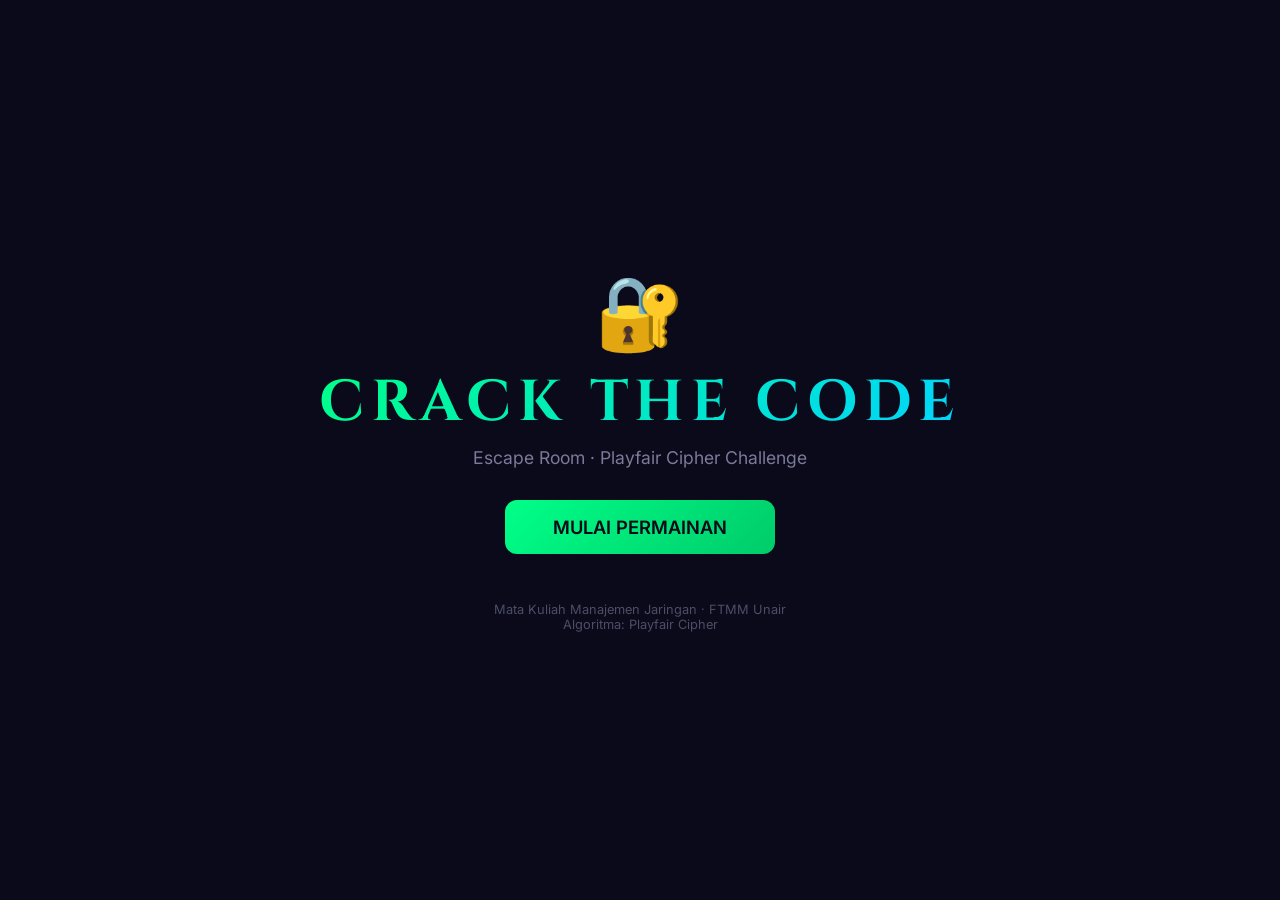
==== index.html @ 27d13c9b "Change course name from Cryptography to Network Management" ====
<!DOCTYPE html>
<html lang="id">
<head>
  <meta charset="UTF-8">
  <meta name="viewport" content="width=device-width, initial-scale=1.0">
  <title>🔐 Crack the Code: Escape Room</title>
  <link href="https://fonts.googleapis.com/css2?family=Cinzel:wght@700;900&family=Share+Tech+Mono&family=Inter:wght@300;400;600;700&display=swap" rel="stylesheet">
  <style>
    * { margin: 0; padding: 0; box-sizing: border-box; }

    :root {
      --bg: #0a0a1a;
      --bg2: #111128;
      --card: rgba(18,18,45,0.85);
      --text: #e8e8f0;
      --muted: #7a7a9a;
      --accent: #00ff88;
      --accent-g: rgba(0,255,136,0.25);
      --cyan: #00d4ff;
      --cyan-g: rgba(0,212,255,0.25);
      --orange: #ff6b35;
      --orange-g: rgba(255,107,53,0.25);
      --red: #ff4466;
      --gold: #ffd700;
    }

    html { scroll-behavior: smooth; }

    body {
      font-family: 'Inter', system-ui, sans-serif;
      background: var(--bg);
      color: var(--text);
      min-height: 100vh;
      overflow-x: hidden;
    }

    /* ── particles ── */
    #particles {
      position: fixed; inset: 0;
      pointer-events: none; z-index: 0; overflow: hidden;
    }
    .dot {
      position: absolute;
      width: 2px; height: 2px;
      border-radius: 50%;
      opacity: 0;
      animation: rise linear infinite;
    }
    @keyframes rise {
      0%   { transform: translateY(0) scale(1); opacity: 0; }
      10%  { opacity: .6; }
      90%  { opacity: .2; }
      100% { transform: translateY(-110vh) scale(.4); opacity: 0; }
    }

    /* ── screens ── */
    .screen {
      display: none;
      flex-direction: column;
      align-items: center;
      justify-content: center;
      min-height: 100vh;
      padding: 1.5rem;
      position: relative;
      z-index: 1;
      animation: fadeUp .55s ease-out;
    }
    .screen.active { display: flex; }
    @keyframes fadeUp {
      from { opacity: 0; transform: translateY(24px); }
      to   { opacity: 1; transform: translateY(0); }
    }

    /* ── card ── */
    .card {
      background: var(--card);
      border: 1px solid rgba(255,255,255,.08);
      border-radius: 20px;
      padding: 2.5rem;
      max-width: 640px;
      width: 100%;
      backdrop-filter: blur(12px);
      box-shadow: 0 8px 40px rgba(0,0,0,.5);
    }

    /* ── typography ── */
    h1 {
      font-family: 'Cinzel', serif;
      font-size: clamp(2rem,6vw,3.6rem);
      letter-spacing: .12em;
      background: linear-gradient(135deg, var(--accent), var(--cyan));
      -webkit-background-clip: text;
      -webkit-text-fill-color: transparent;
      text-shadow: none;
      margin-bottom: .4rem;
    }
    h2 {
      font-size: 1.5rem;
      margin-bottom: 1rem;
      color: var(--cyan);
    }
    .subtitle {
      font-size: 1.1rem;
      color: var(--muted);
      margin-bottom: 2rem;
    }

    /* ── buttons ── */
    .btn {
      display: inline-flex;
      align-items: center;
      gap: .5rem;
      padding: .85rem 2rem;
      border: none;
      border-radius: 12px;
      font-family: inherit;
      font-size: 1rem;
      font-weight: 600;
      cursor: pointer;
      transition: all .25s;
    }
    .btn-primary {
      background: linear-gradient(135deg, var(--accent), #00cc6a);
      color: #0a0a1a;
    }
    .btn-primary:hover {
      transform: translateY(-2px);
      box-shadow: 0 6px 24px var(--accent-g);
    }
    .btn-secondary {
      background: rgba(255,255,255,.08);
      color: var(--text);
      border: 1px solid rgba(255,255,255,.15);
    }
    .btn-secondary:hover {
      background: rgba(255,255,255,.14);
      transform: translateY(-2px);
    }
    .btn-orange {
      background: linear-gradient(135deg, var(--orange), #e05520);
      color: #fff;
    }
    .btn-orange:hover {
      transform: translateY(-2px);
      box-shadow: 0 6px 24px var(--orange-g);
    }
    .btn-row { display: flex; gap: .75rem; flex-wrap: wrap; margin-top: 1rem; }

    /* ── matrix grid ── */
    .matrix {
      display: grid;
      grid-template-columns: repeat(5,1fr);
      gap: 5px;
      max-width: 320px;
      margin: 1.2rem auto;
    }
    .mcell {
      display: flex;
      align-items: center;
      justify-content: center;
      aspect-ratio: 1;
      background: rgba(0,255,136,.07);
      border: 1px solid rgba(0,255,136,.25);
      border-radius: 10px;
      font-family: 'Share Tech Mono', monospace;
      font-size: 1.25rem;
      font-weight: 700;
      color: var(--accent);
      transition: all .25s;
      user-select: none;
    }
    .mcell:hover {
      background: rgba(0,255,136,.18);
      transform: scale(1.12);
      box-shadow: 0 0 16px var(--accent-g);
    }
    .mcell.highlight {
      background: rgba(0,212,255,.25);
      border-color: var(--cyan);
      color: var(--cyan);
      transform: scale(1.1);
    }

    /* ── cipher display ── */
    .cipher-box {
      font-family: 'Share Tech Mono', monospace;
      font-size: clamp(1.4rem,4vw,2.2rem);
      letter-spacing: .4em;
      color: var(--orange);
      text-shadow: 0 0 20px var(--orange-g);
      padding: 1.4rem;
      background: rgba(255,107,53,.08);
      border: 1px solid rgba(255,107,53,.3);
      border-radius: 14px;
      text-align: center;
      margin: 1.2rem 0;
      word-break: break-all;
    }

    /* ── input ── */
    .input-group { margin-top: 1.5rem; }
    .input-group label {
      display: block;
      font-size: .9rem;
      color: var(--muted);
      margin-bottom: .5rem;
    }
    .input-group input, .input-group textarea, .input-group select {
      width: 100%;
      padding: .85rem 1rem;
      background: rgba(255,255,255,.06);
      border: 1px solid rgba(255,255,255,.15);
      border-radius: 12px;
      color: var(--text);
      font-family: 'Share Tech Mono', monospace;
      font-size: 1.1rem;
      letter-spacing: .15em;
      outline: none;
      transition: all .25s;
    }
    .input-group input:focus, .input-group textarea:focus {
      border-color: var(--cyan);
      box-shadow: 0 0 16px var(--cyan-g);
    }
    .input-group textarea { resize: vertical; min-height: 80px; }
    .input-group select { cursor: pointer; letter-spacing: 0; }

    /* ── feedback ── */
    .feedback {
      margin-top: 1rem;
      padding: .8rem 1rem;
      border-radius: 10px;
      font-weight: 600;
      display: none;
    }
    .feedback.show { display: block; animation: fadeUp .3s ease-out; }
    .feedback.error {
      background: rgba(255,68,102,.12);
      border: 1px solid rgba(255,68,102,.3);
      color: var(--red);
    }
    .feedback.success {
      background: rgba(0,255,136,.12);
      border: 1px solid rgba(0,255,136,.3);
      color: var(--accent);
    }

    /* ── hint ── */
    .hint-box {
      margin-top: .8rem;
      padding: .75rem 1rem;
      background: rgba(0,212,255,.08);
      border: 1px solid rgba(0,212,255,.2);
      border-radius: 10px;
      color: var(--cyan);
      font-size: .95rem;
      display: none;
    }
    .hint-box.show { display: block; animation: fadeUp .3s ease-out; }

    /* ── progress ── */
    .progress-bar {
      display: flex;
      align-items: center;
      gap: .5rem;
      margin-bottom: 1.5rem;
    }
    .prog-dot {
      width: 14px; height: 14px;
      border-radius: 50%;
      border: 2px solid var(--muted);
      background: transparent;
      transition: all .3s;
    }
    .prog-dot.done { background: var(--accent); border-color: var(--accent); }
    .prog-dot.active { border-color: var(--cyan); box-shadow: 0 0 10px var(--cyan-g); }
    .prog-line {
      width: 40px; height: 2px;
      background: rgba(255,255,255,.15);
    }

    /* ── timer ── */
    .timer-bar {
      position: fixed;
      top: 1rem; right: 1.5rem;
      z-index: 10;
      font-family: 'Share Tech Mono', monospace;
      font-size: 1.2rem;
      color: var(--cyan);
      background: var(--card);
      border: 1px solid rgba(0,212,255,.25);
      padding: .5rem 1rem;
      border-radius: 10px;
      display: none;
    }
    .timer-bar.show { display: block; }

    /* ── matrix toggle ── */
    .matrix-toggle {
      cursor: pointer;
      color: var(--muted);
      font-size: .9rem;
      text-align: center;
      padding: .5rem;
      transition: color .2s;
    }
    .matrix-toggle:hover { color: var(--cyan); }
    .matrix-wrapper { display: none; }
    .matrix-wrapper.open { display: block; }

    /* ── victory ── */
    .victory-icon {
      font-size: 5rem;
      margin-bottom: 1rem;
      animation: bounce 1s ease-in-out infinite alternate;
    }
    @keyframes bounce {
      from { transform: translateY(0); }
      to   { transform: translateY(-12px); }
    }
    .stat-grid {
      display: grid;
      grid-template-columns: 1fr 1fr;
      gap: 1rem;
      margin: 1.5rem 0;
    }
    .stat-card {
      text-align: center;
      padding: 1rem;
      background: rgba(255,255,255,.05);
      border-radius: 12px;
    }
    .stat-val {
      font-family: 'Share Tech Mono', monospace;
      font-size: 1.8rem;
      color: var(--accent);
    }
    .stat-label { font-size: .85rem; color: var(--muted); margin-top: .25rem; }

    /* ── confetti ── */
    #confetti {
      position: fixed; inset: 0;
      pointer-events: none; z-index: 100;
      overflow: hidden;
    }
    .confetti-piece {
      position: absolute;
      width: 10px; height: 10px;
      top: -20px;
      animation: confettiFall linear forwards;
    }
    @keyframes confettiFall {
      0%   { transform: translateY(0) rotate(0deg); opacity: 1; }
      100% { transform: translateY(110vh) rotate(720deg); opacity: 0; }
    }

    /* ── tools section ── */
    .tool-tabs {
      display: flex;
      gap: .5rem;
      margin-bottom: 1.5rem;
      flex-wrap: wrap;
    }
    .tool-tab {
      padding: .6rem 1.2rem;
      border-radius: 10px;
      background: rgba(255,255,255,.06);
      border: 1px solid rgba(255,255,255,.1);
      color: var(--muted);
      cursor: pointer;
      font-size: .9rem;
      transition: all .2s;
    }
    .tool-tab.active {
      background: rgba(0,212,255,.15);
      border-color: var(--cyan);
      color: var(--cyan);
    }
    .tool-panel { display: none; }
    .tool-panel.active { display: block; }

    .output-box {
      font-family: 'Share Tech Mono', monospace;
      font-size: 1.3rem;
      letter-spacing: .3em;
      padding: 1.2rem;
      background: rgba(0,255,136,.06);
      border: 1px solid rgba(0,255,136,.25);
      border-radius: 12px;
      color: var(--accent);
      text-align: center;
      word-break: break-all;
      min-height: 50px;
      margin-top: .5rem;
    }

    /* ── how-it-works ── */
    .step-block {
      padding: 1rem;
      margin: .8rem 0;
      background: rgba(255,255,255,.04);
      border-left: 3px solid var(--cyan);
      border-radius: 0 10px 10px 0;
    }
    .step-block h4 { color: var(--cyan); margin-bottom: .5rem; }
    .step-block code {
      background: rgba(255,255,255,.1);
      padding: .15em .4em;
      border-radius: 4px;
      font-family: 'Share Tech Mono', monospace;
      font-size: .95em;
    }
    .rule-grid {
      display: grid;
      grid-template-columns: 1fr;
      gap: .8rem;
      margin: 1rem 0;
    }
    .rule-card {
      padding: 1rem;
      background: rgba(255,255,255,.04);
      border-radius: 12px;
      border: 1px solid rgba(255,255,255,.08);
    }
    .rule-card h5 { color: var(--orange); margin-bottom: .4rem; }

    /* ── header nav ── */
    .top-nav {
      position: fixed;
      top: 1rem; left: 1.5rem;
      z-index: 10;
      display: none;
    }
    .top-nav.show { display: flex; gap: .5rem; }
    .nav-pill {
      padding: .4rem .8rem;
      border-radius: 8px;
      background: var(--card);
      border: 1px solid rgba(255,255,255,.1);
      color: var(--muted);
      cursor: pointer;
      font-size: .85rem;
      transition: all .2s;
    }
    .nav-pill:hover { color: var(--text); border-color: rgba(255,255,255,.25); }

    /* ── footer ── */
    .footer {
      text-align: center;
      color: var(--muted);
      font-size: .8rem;
      margin-top: 2rem;
      opacity: .6;
    }

    /* ── shake animation ── */
    @keyframes shake {
      0%,100% { transform: translateX(0); }
      20%,60% { transform: translateX(-8px); }
      40%,80% { transform: translateX(8px); }
    }
    .shake { animation: shake .4s ease-in-out; }

    /* ── responsive ── */
    @media (max-width: 600px) {
      .card { padding: 1.5rem 1.2rem; }
      .cipher-box { font-size: 1.2rem; letter-spacing: .25em; padding: 1rem; }
      .mcell { font-size: 1rem; }
      .stat-grid { grid-template-columns: 1fr; }
      .timer-bar { font-size: 1rem; }
    }
  </style>
</head>
<body>

<!-- Particles -->
<div id="particles"></div>

<!-- Timer -->
<div class="timer-bar" id="timer">⏱ 00:00</div>

<!-- Top Nav -->
<div class="top-nav" id="topnav">
  <div class="nav-pill" onclick="showScreen('tools')">🔧 Alat</div>
  <div class="nav-pill" onclick="showScreen('howto')">📖 Cara Kerja</div>
</div>

<!-- Confetti container -->
<div id="confetti"></div>

<!-- ═══════════ SCREEN: TITLE ═══════════ -->
<div id="screen-title" class="screen active">
  <div style="text-align:center;">
    <div style="font-size:4.5rem;margin-bottom:.5rem;">🔐</div>
    <h1>CRACK THE CODE</h1>
    <p class="subtitle">Escape Room &middot; Playfair Cipher Challenge</p>
    <button class="btn btn-primary" onclick="showScreen('intro')" style="font-size:1.15rem;padding:1rem 3rem;">
      MULAI PERMAINAN
    </button>
    <div class="footer" style="margin-top:3rem;">
      Mata Kuliah Manajemen Jaringan &middot; FTMM Unair<br>
      Algoritma: Playfair Cipher
    </div>
  </div>
</div>

<!-- ═══════════ SCREEN: INTRO ═══════════ -->
<div id="screen-intro" class="screen">
  <div class="card">
    <h2>📖 Cerita</h2>
    <p style="line-height:1.8;margin-bottom:.5rem;">
      Kamu adalah seorang mahasiswa yang menemukan <strong>ruangan rahasia</strong> di perpustakaan kampus.
      Saat masuk, pintu di belakangmu <strong>terkunci otomatis</strong>.
    </p>
    <p style="line-height:1.8;margin-bottom:.5rem;">
      Di dinding terdapat sebuah catatan:
    </p>
    <blockquote style="border-left:3px solid var(--orange);padding:.8rem 1rem;margin:1rem 0;background:rgba(255,107,53,.08);border-radius:0 10px 10px 0;font-style:italic;color:var(--orange);">
      "Untuk keluar, pecahkan 3 kode rahasia menggunakan <strong>Playfair Cipher</strong>. Kunci ada di depan matamu."
    </blockquote>
    <p style="line-height:1.8;">
      Kamu melihat sebuah <strong>tabel 5×5</strong> tergantung di dinding — matriks Playfair dari kata kunci
      <strong style="color:var(--accent);">MISTERI</strong>.
    </p>
    <div style="text-align:center;margin-top:1.5rem;">
      <button class="btn btn-primary" onclick="showScreen('matrix-reveal')">LIHAT MATRIKS →</button>
    </div>
  </div>
</div>

<!-- ═══════════ SCREEN: MATRIX REVEAL ═══════════ -->
<div id="screen-matrix-reveal" class="screen">
  <div class="card" style="text-align:center;">
    <h2>🔑 Kunci Ditemukan!</h2>
    <p>Kata Kunci: <strong style="color:var(--accent);font-size:1.3rem;letter-spacing:.2em;">MISTERI</strong></p>
    <p style="color:var(--muted);font-size:.9rem;margin-bottom:.5rem;">Matriks Playfair 5×5 (I/J digabung)</p>
    <div class="matrix" id="reveal-matrix"></div>
    <p style="color:var(--muted);font-size:.9rem;margin-top:1rem;">
      Gunakan matriks ini untuk mendekripsi pesan di setiap ruangan.<br>
      Ingat 3 aturan: <strong>baris sama</strong>, <strong>kolom sama</strong>, dan <strong>persegi panjang</strong>.
    </p>
    <div style="margin-top:1.5rem;">
      <button class="btn btn-primary" onclick="startGame()">MASUK RUANGAN PERTAMA →</button>
    </div>
  </div>
</div>

<!-- ═══════════ SCREEN: ROOM ═══════════ -->
<div id="screen-room" class="screen">
  <div class="card">
    <!-- Progress -->
    <div class="progress-bar" id="progress"></div>

    <h2 id="room-title"></h2>
    <p id="room-desc" style="line-height:1.7;margin-bottom:.5rem;"></p>

    <p style="color:var(--muted);font-size:.9rem;">Pesan terenkripsi:</p>
    <div class="cipher-box" id="cipher-text"></div>

    <!-- Matrix toggle -->
    <div class="matrix-toggle" onclick="toggleRoomMatrix()">
      📋 <span id="matrix-toggle-text">Tampilkan Matriks</span>
    </div>
    <div class="matrix-wrapper" id="matrix-wrapper">
      <div class="matrix" id="room-matrix"></div>
    </div>

    <!-- Input -->
    <div class="input-group">
      <label for="answer">Jawaban (hasil dekripsi, tanpa spasi):</label>
      <input type="text" id="answer" placeholder="Ketik jawaban..." autocomplete="off">
    </div>

    <div class="btn-row">
      <button class="btn btn-primary" onclick="submitAnswer()">SUBMIT</button>
      <button class="btn btn-secondary" onclick="showHint()">💡 Petunjuk</button>
    </div>

    <div class="feedback" id="feedback"></div>
    <div class="hint-box" id="hint-box"></div>
  </div>
</div>

<!-- ═══════════ SCREEN: TRANSITION ═══════════ -->
<div id="screen-transition" class="screen">
  <div class="card" style="text-align:center;">
    <div style="font-size:3.5rem;margin-bottom:.5rem;">✅</div>
    <h2 id="trans-title" style="color:var(--accent);">BENAR!</h2>
    <p id="trans-text" style="line-height:1.8;margin:1rem 0;"></p>
    <button class="btn btn-primary" onclick="nextRoom()">LANJUTKAN →</button>
  </div>
</div>

<!-- ═══════════ SCREEN: VICTORY ═══════════ -->
<div id="screen-victory" class="screen">
  <div class="card" style="text-align:center;">
    <div class="victory-icon">🎉</div>
    <h1 style="font-size:clamp(1.6rem,5vw,2.8rem);">KAMU BERHASIL KELUAR!</h1>
    <p style="color:var(--muted);margin:.5rem 0 1rem;">Selamat! Kamu telah memecahkan semua kode Playfair Cipher.</p>

    <div class="stat-grid">
      <div class="stat-card">
        <div class="stat-val" id="stat-time">00:00</div>
        <div class="stat-label">Waktu</div>
      </div>
      <div class="stat-card">
        <div class="stat-val" id="stat-hints">0</div>
        <div class="stat-label">Petunjuk Digunakan</div>
      </div>
    </div>

    <div class="btn-row" style="justify-content:center;">
      <button class="btn btn-primary" onclick="resetGame()">🔄 Main Lagi</button>
      <button class="btn btn-orange" onclick="showScreen('tools')">🔧 Alat Enkripsi</button>
      <button class="btn btn-secondary" onclick="showScreen('howto')">📖 Cara Kerja</button>
    </div>
  </div>
</div>

<!-- ═══════════ SCREEN: TOOLS ═══════════ -->
<div id="screen-tools" class="screen">
  <div class="card" style="max-width:720px;">
    <div style="display:flex;justify-content:space-between;align-items:center;flex-wrap:wrap;gap:.5rem;">
      <h2 style="margin-bottom:0;">🔧 Alat Playfair Cipher</h2>
      <button class="btn btn-secondary" onclick="goBack()" style="padding:.5rem 1rem;font-size:.85rem;">← Kembali</button>
    </div>
    <p style="color:var(--muted);margin-bottom:1.2rem;">Gunakan untuk game tebak pesan di kelas!</p>

    <!-- Key input -->
    <div class="input-group">
      <label for="tool-key">Kata Kunci:</label>
      <input type="text" id="tool-key" value="MISTERI" placeholder="Masukkan kata kunci...">
    </div>
    <div class="matrix" id="tool-matrix" style="margin-bottom:1.5rem;"></div>

    <!-- Mode tabs -->
    <div class="tool-tabs">
      <div class="tool-tab active" data-mode="encrypt" onclick="switchToolMode('encrypt')">🔒 Enkripsi</div>
      <div class="tool-tab" data-mode="decrypt" onclick="switchToolMode('decrypt')">🔓 Dekripsi</div>
    </div>

    <!-- Encrypt panel -->
    <div class="tool-panel active" id="panel-encrypt">
      <div class="input-group">
        <label for="tool-plain">Teks Asli (Plaintext):</label>
        <textarea id="tool-plain" placeholder="Ketik pesan rahasia..." rows="3"></textarea>
      </div>
      <div class="btn-row">
        <button class="btn btn-primary" onclick="toolEncrypt()">Enkripsi →</button>
        <button class="btn btn-secondary" onclick="toolCopy('encrypt')">📋 Salin Hasil</button>
      </div>
      <div class="input-group" style="margin-top:1rem;">
        <label>Hasil Enkripsi:</label>
        <div class="output-box" id="encrypt-result">—</div>
      </div>
      <div class="input-group">
        <label style="font-size:.8rem;color:var(--muted);">Teks setelah diproses (digraph):</label>
        <div style="font-family:'Share Tech Mono',monospace;color:var(--muted);font-size:.9rem;" id="encrypt-prepared">—</div>
      </div>
    </div>

    <!-- Decrypt panel -->
    <div class="tool-panel" id="panel-decrypt">
      <div class="input-group">
        <label for="tool-cipher">Teks Terenkripsi (Ciphertext):</label>
        <textarea id="tool-cipher" placeholder="Ketik ciphertext..." rows="3"></textarea>
      </div>
      <div class="btn-row">
        <button class="btn btn-primary" onclick="toolDecrypt()">Dekripsi →</button>
        <button class="btn btn-secondary" onclick="toolCopy('decrypt')">📋 Salin Hasil</button>
      </div>
      <div class="input-group" style="margin-top:1rem;">
        <label>Hasil Dekripsi:</label>
        <div class="output-box" id="decrypt-result">—</div>
      </div>
    </div>
  </div>
</div>

<!-- ═══════════ SCREEN: HOW IT WORKS ═══════════ -->
<div id="screen-howto" class="screen">
  <div class="card" style="max-width:720px;">
    <div style="display:flex;justify-content:space-between;align-items:center;flex-wrap:wrap;gap:.5rem;">
      <h2 style="margin-bottom:0;">📖 Cara Kerja Playfair Cipher</h2>
      <button class="btn btn-secondary" onclick="goBack()" style="padding:.5rem 1rem;font-size:.85rem;">← Kembali</button>
    </div>

    <div class="step-block">
      <h4>Langkah 1: Buat Matriks 5×5</h4>
      <p>Tulis huruf-huruf dari <strong>kata kunci</strong> (tanpa duplikat), lalu tambahkan sisa alfabet.
      Huruf <code>I</code> dan <code>J</code> digabung jadi satu sel.</p>
      <p style="margin-top:.5rem;">Contoh dengan kunci <code>MISTERI</code>:</p>
      <p style="font-family:'Share Tech Mono',monospace;color:var(--accent);margin-top:.4rem;line-height:1.8;">
        M I S T E<br>R A B C D<br>F G H K L<br>N O P Q U<br>V W X Y Z
      </p>
    </div>

    <div class="step-block">
      <h4>Langkah 2: Siapkan Plaintext</h4>
      <p>1. Hapus spasi dan karakter non-huruf<br>
         2. Ganti <code>J</code> → <code>I</code><br>
         3. Bagi jadi pasangan 2 huruf (digraph)<br>
         4. Jika sepasang hurufnya sama, sisipkan <code>X</code><br>
         5. Jika panjang ganjil, tambahkan <code>X</code> di akhir</p>
      <p style="margin-top:.5rem;">Contoh: <code>LAMPU</code> → <code>LA MP UX</code></p>
    </div>

    <div class="step-block">
      <h4>Langkah 3: Terapkan 3 Aturan Enkripsi</h4>
      <div class="rule-grid">
        <div class="rule-card">
          <h5>Aturan 1: Baris Sama →</h5>
          <p>Ganti tiap huruf dengan huruf <strong>di sebelah kanannya</strong> (bungkus ke awal jika di ujung).</p>
          <p style="font-family:'Share Tech Mono',monospace;color:var(--accent);margin-top:.3rem;">ME → IM</p>
        </div>
        <div class="rule-card">
          <h5>Aturan 2: Kolom Sama ↓</h5>
          <p>Ganti tiap huruf dengan huruf <strong>di bawahnya</strong> (bungkus ke atas jika di ujung).</p>
          <p style="font-family:'Share Tech Mono',monospace;color:var(--accent);margin-top:.3rem;">SH → BP</p>
        </div>
        <div class="rule-card">
          <h5>Aturan 3: Persegi Panjang ◻</h5>
          <p>Ganti tiap huruf dengan huruf <strong>di baris yang sama tapi kolom pasangannya</strong>.</p>
          <p style="font-family:'Share Tech Mono',monospace;color:var(--accent);margin-top:.3rem;">LA → GD</p>
        </div>
      </div>
    </div>

    <div class="step-block">
      <h4>Langkah 4: Dekripsi (Kebalikan)</h4>
      <p>• Baris sama → geser <strong>ke kiri</strong><br>
         • Kolom sama → geser <strong>ke atas</strong><br>
         • Persegi panjang → <strong>sama dengan enkripsi</strong> (tukar kolom)</p>
    </div>

    <div class="step-block">
      <h4>Contoh Lengkap</h4>
      <p>Kunci: <code>MISTERI</code> &nbsp;|&nbsp; Plaintext: <code>LAMPU</code></p>
      <p style="margin-top:.4rem;">Persiapan: <code>LAMPU</code> → <code>LA MP UX</code> (tambah X karena ganjil)</p>
      <p style="margin-top:.4rem;">
        <code>LA</code> → persegi panjang → <code>GD</code><br>
        <code>MP</code> → persegi panjang → <code>SN</code><br>
        <code>UX</code> → persegi panjang → <code>PZ</code>
      </p>
      <p style="margin-top:.4rem;">Ciphertext: <strong style="color:var(--orange);">GDSNPZ</strong></p>
    </div>
  </div>
</div>


<script>
// ═══════════════════════════════════════════
//  PLAYFAIR CIPHER ENGINE
// ═══════════════════════════════════════════
class PlayfairCipher {
  constructor(key) {
    this.key = key.toUpperCase().replace(/[^A-Z]/g,'').replace(/J/g,'I');
    this.matrix = [];
    this.pos = {};
    this._build();
  }

  _build() {
    const seen = new Set();
    const letters = [];
    for (const c of this.key) {
      if (!seen.has(c)) { seen.add(c); letters.push(c); }
    }
    for (let i = 0; i < 26; i++) {
      const c = String.fromCharCode(65+i);
      if (c === 'J' || seen.has(c)) continue;
      letters.push(c);
    }
    this.matrix = [];
    this.pos = {};
    for (let r = 0; r < 5; r++) {
      this.matrix[r] = [];
      for (let c = 0; c < 5; c++) {
        const ch = letters[r*5+c];
        this.matrix[r][c] = ch;
        this.pos[ch] = {r, c};
      }
    }
  }

  prepare(text) {
    text = text.toUpperCase().replace(/[^A-Z]/g,'').replace(/J/g,'I');
    let out = '';
    let i = 0;
    while (i < text.length) {
      out += text[i];
      if (i+1 < text.length) {
        if (text[i] === text[i+1]) { out += 'X'; }
        else { out += text[i+1]; i++; }
      }
      i++;
    }
    if (out.length % 2 !== 0) out += 'X';
    return out;
  }

  encrypt(plaintext) {
    const p = this.prepare(plaintext);
    let res = '';
    for (let i = 0; i < p.length; i += 2) {
      const a = this.pos[p[i]], b = this.pos[p[i+1]];
      if (a.r === b.r) {
        res += this.matrix[a.r][(a.c+1)%5];
        res += this.matrix[b.r][(b.c+1)%5];
      } else if (a.c === b.c) {
        res += this.matrix[(a.r+1)%5][a.c];
        res += this.matrix[(b.r+1)%5][b.c];
      } else {
        res += this.matrix[a.r][b.c];
        res += this.matrix[b.r][a.c];
      }
    }
    return res;
  }

  decrypt(ciphertext) {
    const ct = ciphertext.toUpperCase().replace(/[^A-Z]/g,'').replace(/J/g,'I');
    let res = '';
    for (let i = 0; i < ct.length; i += 2) {
      const a = this.pos[ct[i]], b = this.pos[ct[i+1]];
      if (a.r === b.r) {
        res += this.matrix[a.r][(a.c+4)%5];
        res += this.matrix[b.r][(b.c+4)%5];
      } else if (a.c === b.c) {
        res += this.matrix[(a.r+4)%5][a.c];
        res += this.matrix[(b.r+4)%5][b.c];
      } else {
        res += this.matrix[a.r][b.c];
        res += this.matrix[b.r][a.c];
      }
    }
    return res;
  }

  getMatrix() { return this.matrix; }
}

// ═══════════════════════════════════════════
//  GAME STATE
// ═══════════════════════════════════════════
const KEY = 'MISTERI';
const cipher = new PlayfairCipher(KEY);

const ROOMS = [
  {
    title: '🔦 Ruang Gelap',
    desc: 'Kamu terbangun di ruangan yang gelap gulita. Hanya ada secercah cahaya dari celah pintu. Di atas meja ada secarik kertas lusuh dengan deretan huruf aneh...',
    cipher: 'GDSNPZ',
    answer: 'LAMPU',
    hints: [
      '💡 Kamu membutuhkan cahaya untuk melihat seisi ruangan...',
      '💡 Benda yang menghasilkan cahaya di dalam ruangan...',
      '💡 Jawabannya 5 huruf: alat penerangan di langit-langit'
    ],
    transTitle: '💡 Lampu Menyala!',
    transDesc: 'Kamu menemukan saklar lampu! Ruangan menjadi terang dan ternyata kamu berada di sebuah ruang kerja tua penuh rak buku. Di meja kerja ada catatan berikutnya...'
  },
  {
    title: '📚 Ruang Kerja',
    desc: 'Lampu menyala memperlihatkan ruangan penuh rak buku berdebu. Di meja kerja, di antara tumpukan kertas, ada catatan lain dengan kode misterius...',
    cipher: 'DPLQIMABPS',
    answer: 'BUKUMERAH',
    hints: [
      '💡 Lihat rak buku di sekeliling ruangan ini...',
      '💡 Ada satu buku yang berbeda — warnanya mencolok di antara yang lain...',
      '💡 Dua kata tanpa spasi: nama benda + warnanya (9 huruf)'
    ],
    transTitle: '📕 Buku Ditemukan!',
    transDesc: 'Kamu menarik buku merah dari rak dan di dalamnya ada sebuah peta tua. Peta itu menunjukkan lokasi sebuah benda tersembunyi di ruangan ini...'
  },
  {
    title: '🗝️ Ruang Tersembunyi',
    desc: 'Peta di buku merah menunjukkan ada sesuatu tersembunyi di balik dinding. Kamu menemukan pesan lain yang harus dipecahkan untuk menemukan benda itu...',
    cipher: 'GQICHY',
    answer: 'KOTAK',
    hints: [
      '💡 Di dalam buku merah ada gambar sebuah benda...',
      '💡 Benda berbentuk persegi yang bisa menyimpan sesuatu...',
      '💡 5 huruf, tempat menyimpan barang berharga'
    ],
    transTitle: '📦 Kotak Ditemukan!',
    transDesc: 'Di balik bata yang longgar, kamu menemukan sebuah kotak kayu tua! Di dalamnya ada catatan tentang benda kaca misterius di ruangan sebelah...'
  },
  {
    title: '🪞 Ruang Cermin',
    desc: 'Di dalam kotak ada petunjuk tentang sebuah benda kaca di ruangan yang bisa mengungkap rahasia. Pecahkan kode ini untuk menemukan benda itu...',
    cipher: 'DTFRMO',
    answer: 'CERMIN',
    hints: [
      '💡 Di dalam kotak ada benda yang bisa memantulkan bayangan...',
      '💡 Benda kaca yang bisa menunjukkan wajahmu...',
      '💡 6 huruf, biasanya ada di kamar mandi atau lemari rias'
    ],
    transTitle: '🪞 Cermin Ditemukan!',
    transDesc: 'Kamu menemukan cermin besar di sudut ruangan! Saat diarahkan ke dinding, cermin itu memantulkan sebuah tulisan tersembunyi dengan kode baru dan sebuah kompas...'
  },
  {
    title: '🧭 Ruang Kompas',
    desc: 'Cermin memantulkan tulisan tersembunyi di dinding. Di samping tulisan itu ada gambar kompas. Pecahkan kode ini untuk mengetahui arah mana yang harus kamu tuju...',
    cipher: 'QEBABW',
    answer: 'UTARA',
    hints: [
      '💡 Cermin memantulkan sebuah tulisan di dinding... tentang arah...',
      '💡 Salah satu dari 4 mata angin...',
      '💡 5 huruf, arah yang berlawanan dengan selatan'
    ],
    transTitle: '🧭 Arah Ditemukan!',
    transDesc: 'Kamu berjalan ke dinding utara dan menemukan pintu keluar yang tersembunyi! Tapi pintunya terkunci dengan kunci digital. Satu kode lagi untuk melarikan diri!'
  },
  {
    title: '🚪 Pintu Keluar',
    desc: 'Ini dia — pintu terakhir menuju kebebasan! Kunci digital di pintu memerlukan satu kode final. Di dinding ada pesan terenkripsi terakhir. Pecahkan dan kamu akan...',
    cipher: 'DSCBBS',
    answer: 'BEBAS',
    hints: [
      '💡 Kata ini menggambarkan keadaan setelah kamu keluar dari sini...',
      '💡 Lawan kata dari "terjebak" atau "terkunci"...',
      '💡 5 huruf, artinya "free" dalam bahasa Inggris'
    ],
    transTitle: null,
    transDesc: null
  }
];

let currentRoom = 0;
let hintIdx = 0;
let hintsUsed = 0;
let startTime = null;
let timerInterval = null;
let prevScreen = 'title';

// ═══════════════════════════════════════════
//  PARTICLES
// ═══════════════════════════════════════════
function createParticles() {
  const container = document.getElementById('particles');
  const colors = ['var(--accent)','var(--cyan)','var(--orange)','#fff'];
  for (let i = 0; i < 50; i++) {
    const d = document.createElement('div');
    d.className = 'dot';
    d.style.left = Math.random()*100+'%';
    d.style.top = (80+Math.random()*20)+'%';
    d.style.background = colors[Math.floor(Math.random()*colors.length)];
    d.style.width = d.style.height = (1+Math.random()*2)+'px';
    d.style.animationDuration = (8+Math.random()*14)+'s';
    d.style.animationDelay = Math.random()*10+'s';
    container.appendChild(d);
  }
}

// ═══════════════════════════════════════════
//  SCREEN NAVIGATION
// ═══════════════════════════════════════════
function showScreen(id) {
  document.querySelectorAll('.screen').forEach(s => s.classList.remove('active'));
  const target = document.getElementById('screen-'+id);
  if (target) {
    target.classList.remove('active');
    // Force re-trigger animation
    void target.offsetWidth;
    target.classList.add('active');
  }

  // Track previous screen for back nav
  if (!['tools','howto'].includes(id)) prevScreen = id;

  // Show/hide nav pills
  const nav = document.getElementById('topnav');
  const showNav = !['title'].includes(id);
  nav.classList.toggle('show', showNav);
}

function goBack() {
  // If game is running, go back to room
  if (startTime && currentRoom < ROOMS.length) {
    showScreen('room');
  } else if (startTime) {
    showScreen('victory');
  } else {
    showScreen('title');
  }
}

// ═══════════════════════════════════════════
//  MATRIX RENDERING
// ═══════════════════════════════════════════
function renderMatrix(containerId, pf) {
  const el = document.getElementById(containerId);
  if (!el) return;
  el.innerHTML = '';
  const m = (pf || cipher).getMatrix();
  for (let r = 0; r < 5; r++) {
    for (let c = 0; c < 5; c++) {
      const cell = document.createElement('div');
      cell.className = 'mcell';
      cell.textContent = m[r][c];
      cell.dataset.row = r;
      cell.dataset.col = c;
      el.appendChild(cell);
    }
  }
}

function toggleRoomMatrix() {
  const w = document.getElementById('matrix-wrapper');
  const t = document.getElementById('matrix-toggle-text');
  w.classList.toggle('open');
  t.textContent = w.classList.contains('open') ? 'Sembunyikan Matriks' : 'Tampilkan Matriks';
}

// ═══════════════════════════════════════════
//  TIMER
// ═══════════════════════════════════════════
function startTimer() {
  startTime = Date.now();
  const el = document.getElementById('timer');
  el.classList.add('show');
  timerInterval = setInterval(() => {
    const s = Math.floor((Date.now()-startTime)/1000);
    const mm = String(Math.floor(s/60)).padStart(2,'0');
    const ss = String(s%60).padStart(2,'0');
    el.textContent = '⏱ '+mm+':'+ss;
  }, 1000);
}

function stopTimer() {
  clearInterval(timerInterval);
  const s = Math.floor((Date.now()-startTime)/1000);
  const mm = String(Math.floor(s/60)).padStart(2,'0');
  const ss = String(s%60).padStart(2,'0');
  return mm+':'+ss;
}

// ═══════════════════════════════════════════
//  PROGRESS BAR
// ═══════════════════════════════════════════
function renderProgress() {
  const el = document.getElementById('progress');
  el.innerHTML = '';
  for (let i = 0; i < ROOMS.length; i++) {
    if (i > 0) {
      const line = document.createElement('div');
      line.className = 'prog-line';
      el.appendChild(line);
    }
    const dot = document.createElement('div');
    dot.className = 'prog-dot';
    if (i < currentRoom) dot.classList.add('done');
    if (i === currentRoom) dot.classList.add('active');
    el.appendChild(dot);
  }
  const label = document.createElement('span');
  label.style.cssText = 'margin-left:.8rem;color:var(--muted);font-size:.85rem;';
  label.textContent = 'Ruangan '+(currentRoom+1)+'/'+ROOMS.length;
  el.appendChild(label);
}

// ═══════════════════════════════════════════
//  GAME LOGIC
// ═══════════════════════════════════════════
function startGame() {
  currentRoom = 0;
  hintIdx = 0;
  hintsUsed = 0;
  startTimer();
  loadRoom();
  showScreen('room');
}

function loadRoom() {
  const room = ROOMS[currentRoom];
  hintIdx = 0;
  document.getElementById('room-title').textContent = room.title;
  document.getElementById('room-desc').textContent = room.desc;
  document.getElementById('cipher-text').textContent = room.cipher;
  document.getElementById('answer').value = '';
  document.getElementById('feedback').className = 'feedback';
  document.getElementById('feedback').textContent = '';
  document.getElementById('hint-box').className = 'hint-box';
  document.getElementById('hint-box').textContent = '';
  document.getElementById('matrix-wrapper').classList.remove('open');
  document.getElementById('matrix-toggle-text').textContent = 'Tampilkan Matriks';
  renderMatrix('room-matrix');
  renderProgress();
}

function submitAnswer() {
  const input = document.getElementById('answer').value.toUpperCase().replace(/[^A-Z]/g,'').replace(/J/g,'I');
  const fb = document.getElementById('feedback');
  const room = ROOMS[currentRoom];

  if (!input) {
    fb.className = 'feedback show error';
    fb.textContent = '⚠️ Masukkan jawaban terlebih dahulu!';
    document.getElementById('answer').classList.add('shake');
    setTimeout(() => document.getElementById('answer').classList.remove('shake'), 400);
    return;
  }

  // Accept answer with or without trailing X
  const expected = room.answer.replace(/J/g,'I');
  if (input === expected || input === expected+'X') {
    fb.className = 'feedback show success';
    fb.textContent = '✅ Jawaban benar: ' + room.answer;

    if (currentRoom < ROOMS.length - 1) {
      // Show transition
      setTimeout(() => {
        document.getElementById('trans-title').textContent = room.transTitle;
        document.getElementById('trans-text').textContent = room.transDesc;
        showScreen('transition');
      }, 800);
    } else {
      // Victory!
      setTimeout(() => victory(), 800);
    }
  } else {
    fb.className = 'feedback show error';
    fb.textContent = '❌ Jawaban salah. Coba lagi! (kamu memasukkan: ' + input + ')';
    document.getElementById('answer').classList.add('shake');
    setTimeout(() => document.getElementById('answer').classList.remove('shake'), 400);
  }
}

function nextRoom() {
  currentRoom++;
  loadRoom();
  showScreen('room');
}

function showHint() {
  const room = ROOMS[currentRoom];
  const hb = document.getElementById('hint-box');
  if (hintIdx < room.hints.length) {
    hb.className = 'hint-box show';
    hb.textContent = room.hints[hintIdx];
    hintIdx++;
    hintsUsed++;
  } else {
    hb.className = 'hint-box show';
    hb.textContent = '💡 Tidak ada petunjuk lagi. Gunakan matriks dan aturan Playfair!';
  }
}

function victory() {
  const time = stopTimer();
  document.getElementById('stat-time').textContent = time;
  document.getElementById('stat-hints').textContent = hintsUsed;
  showScreen('victory');
  createConfetti();
}

function resetGame() {
  document.getElementById('timer').classList.remove('show');
  clearInterval(timerInterval);
  startTime = null;
  showScreen('title');
}

// ═══════════════════════════════════════════
//  CONFETTI
// ═══════════════════════════════════════════
function createConfetti() {
  const c = document.getElementById('confetti');
  c.innerHTML = '';
  const colors = ['#00ff88','#00d4ff','#ffd700','#ff6b35','#ff44ff','#fff'];
  for (let i = 0; i < 120; i++) {
    const p = document.createElement('div');
    p.className = 'confetti-piece';
    const size = 6+Math.random()*8;
    p.style.width = size+'px';
    p.style.height = size*(0.4+Math.random()*0.6)+'px';
    p.style.left = Math.random()*100+'%';
    p.style.background = colors[Math.floor(Math.random()*colors.length)];
    p.style.borderRadius = Math.random()>.5?'50%':'2px';
    p.style.animationDuration = (2+Math.random()*3)+'s';
    p.style.animationDelay = Math.random()*2+'s';
    c.appendChild(p);
  }
  setTimeout(() => c.innerHTML = '', 6000);
}

// ═══════════════════════════════════════════
//  TOOLS
// ═══════════════════════════════════════════
let toolCipher = new PlayfairCipher(KEY);

function updateToolMatrix() {
  const keyVal = document.getElementById('tool-key').value;
  if (!keyVal.replace(/[^a-zA-Z]/g,'')) return;
  toolCipher = new PlayfairCipher(keyVal);
  renderMatrix('tool-matrix', toolCipher);
}

function switchToolMode(mode) {
  document.querySelectorAll('.tool-tab').forEach(t => t.classList.toggle('active', t.dataset.mode===mode));
  document.getElementById('panel-encrypt').classList.toggle('active', mode==='encrypt');
  document.getElementById('panel-decrypt').classList.toggle('active', mode==='decrypt');
}

function toolEncrypt() {
  updateToolMatrix();
  const plain = document.getElementById('tool-plain').value;
  if (!plain.replace(/[^a-zA-Z]/g,'')) return;
  const prepared = toolCipher.prepare(plain);
  const result = toolCipher.encrypt(plain);
  document.getElementById('encrypt-result').textContent = result;
  // Show prepared text with spaces between digraphs
  let disp = '';
  for (let i = 0; i < prepared.length; i+=2) {
    disp += prepared.substr(i,2) + ' ';
  }
  document.getElementById('encrypt-prepared').textContent = disp.trim();
}

function toolDecrypt() {
  updateToolMatrix();
  const ct = document.getElementById('tool-cipher').value;
  if (!ct.replace(/[^a-zA-Z]/g,'')) return;
  const result = toolCipher.decrypt(ct);
  document.getElementById('decrypt-result').textContent = result;
}

function toolCopy(mode) {
  const el = document.getElementById(mode==='encrypt'?'encrypt-result':'decrypt-result');
  const text = el.textContent;
  if (text === '—') return;
  navigator.clipboard.writeText(text).then(() => {
    const orig = el.textContent;
    el.textContent = '📋 Tersalin!';
    el.style.color = 'var(--cyan)';
    setTimeout(() => { el.textContent = orig; el.style.color = ''; }, 1200);
  });
}

// ═══════════════════════════════════════════
//  KEY INPUT LISTENER (tool)
// ═══════════════════════════════════════════
document.getElementById('tool-key').addEventListener('input', updateToolMatrix);

// ═══════════════════════════════════════════
//  KEYBOARD: Enter to submit
// ═══════════════════════════════════════════
document.getElementById('answer').addEventListener('keydown', e => {
  if (e.key === 'Enter') submitAnswer();
});

// ═══════════════════════════════════════════
//  INIT
// ═══════════════════════════════════════════
createParticles();
renderMatrix('reveal-matrix');
renderMatrix('tool-matrix', toolCipher);
</script>
</body>
</html>
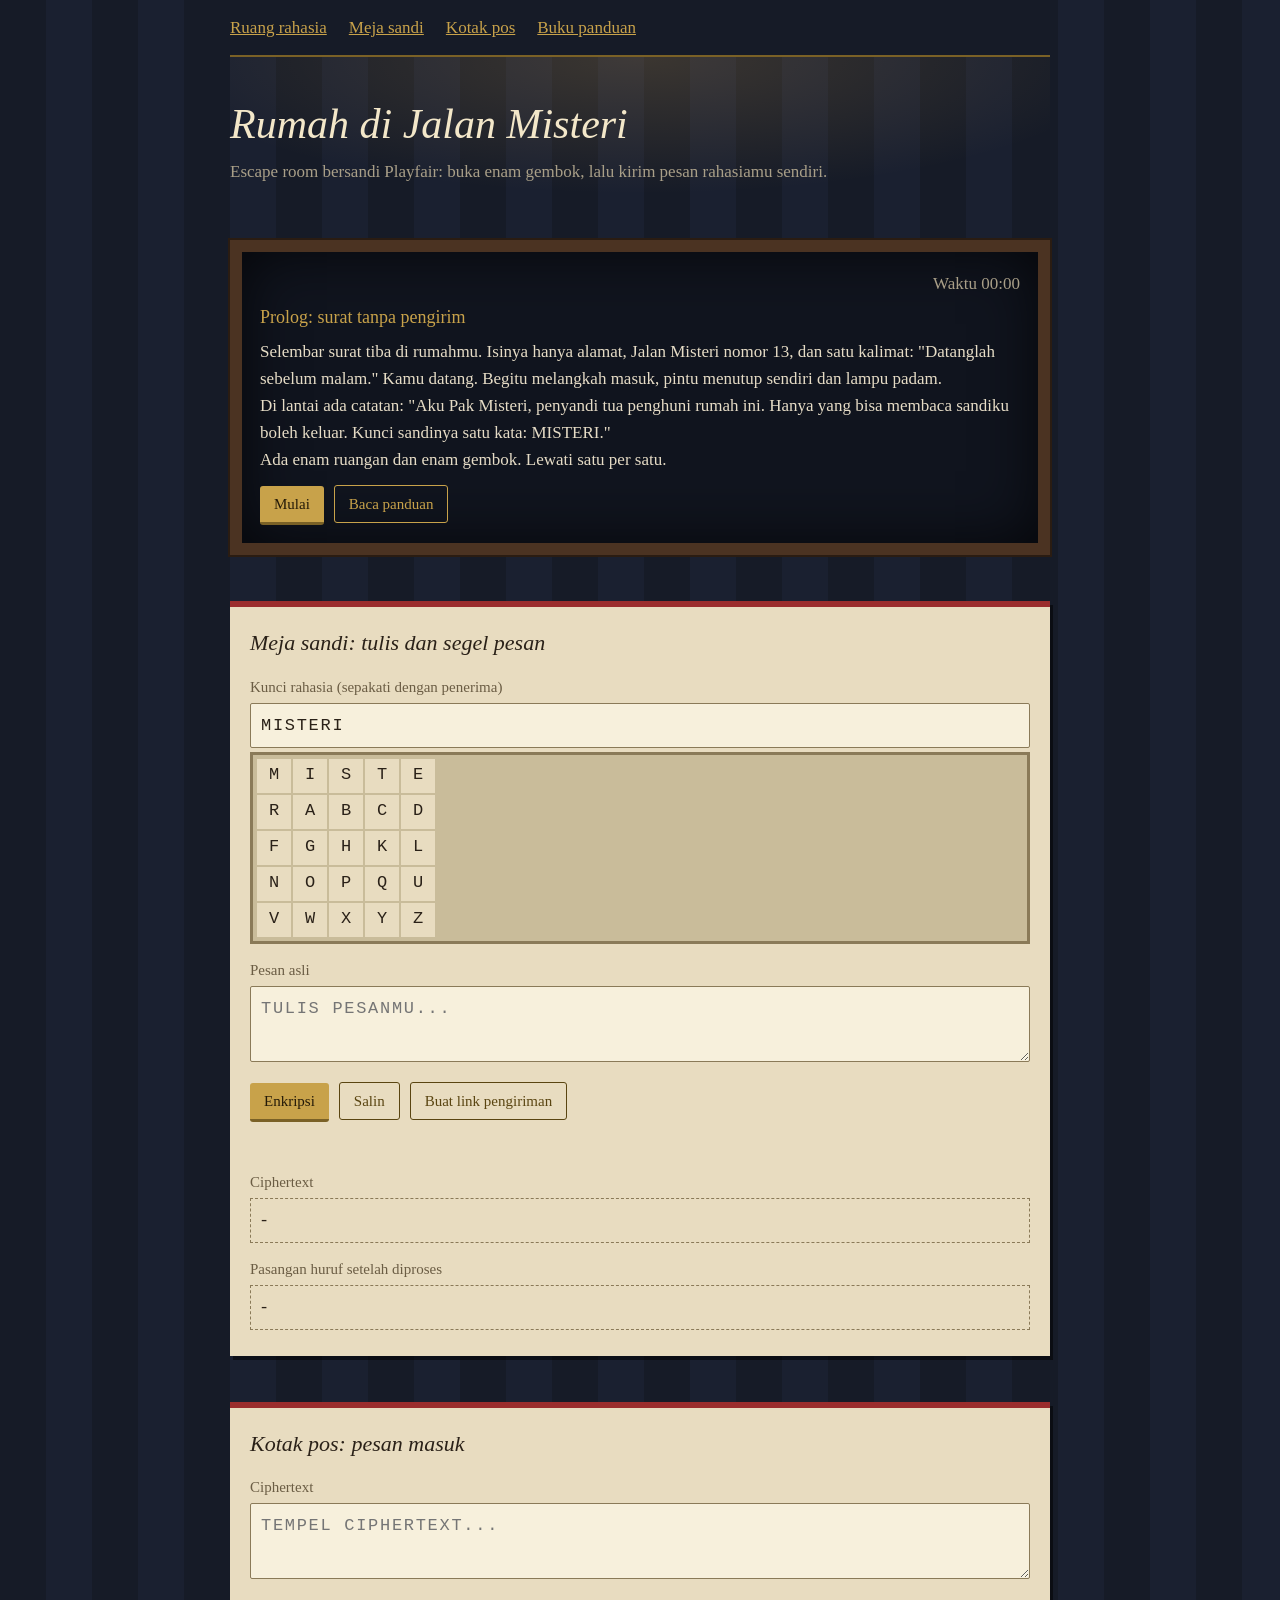
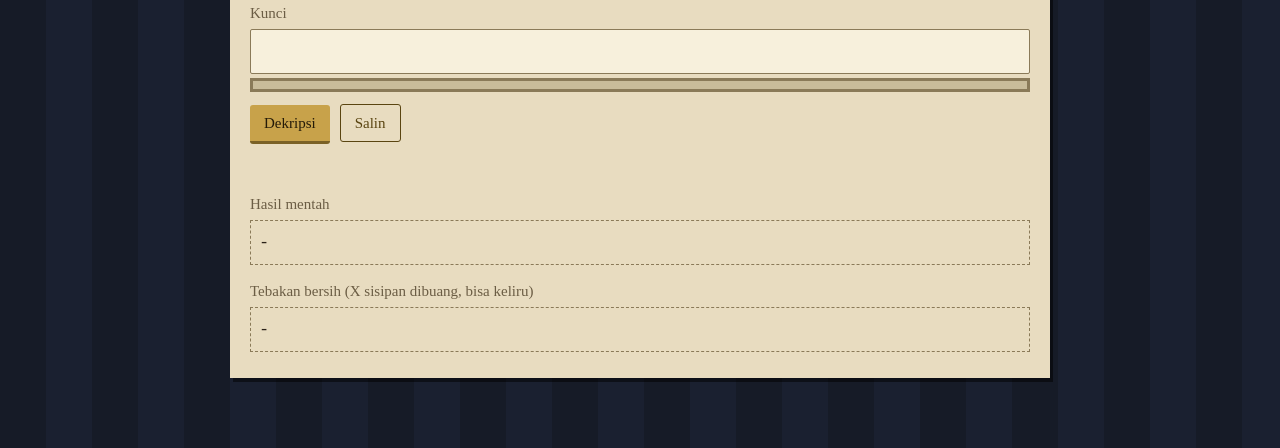
==== commit 6b6fff50: "Add files via upload" ====
--- a/index.html
+++ b/index.html
@@ -1,1261 +1,240 @@
 <!DOCTYPE html>
 <html lang="id">
 <head>
-  <meta charset="UTF-8">
-  <meta name="viewport" content="width=device-width, initial-scale=1.0">
-  <title>🔐 Crack the Code: Escape Room</title>
-  <link href="https://fonts.googleapis.com/css2?family=Cinzel:wght@700;900&family=Share+Tech+Mono&family=Inter:wght@300;400;600;700&display=swap" rel="stylesheet">
-  <style>
-    * { margin: 0; padding: 0; box-sizing: border-box; }
-
-    :root {
-      --bg: #0a0a1a;
-      --bg2: #111128;
-      --card: rgba(18,18,45,0.85);
-      --text: #e8e8f0;
-      --muted: #7a7a9a;
-      --accent: #00ff88;
-      --accent-g: rgba(0,255,136,0.25);
-      --cyan: #00d4ff;
-      --cyan-g: rgba(0,212,255,0.25);
-      --orange: #ff6b35;
-      --orange-g: rgba(255,107,53,0.25);
-      --red: #ff4466;
-      --gold: #ffd700;
-    }
-
-    html { scroll-behavior: smooth; }
-
-    body {
-      font-family: 'Inter', system-ui, sans-serif;
-      background: var(--bg);
-      color: var(--text);
-      min-height: 100vh;
-      overflow-x: hidden;
-    }
-
-    /* ── particles ── */
-    #particles {
-      position: fixed; inset: 0;
-      pointer-events: none; z-index: 0; overflow: hidden;
-    }
-    .dot {
-      position: absolute;
-      width: 2px; height: 2px;
-      border-radius: 50%;
-      opacity: 0;
-      animation: rise linear infinite;
-    }
-    @keyframes rise {
-      0%   { transform: translateY(0) scale(1); opacity: 0; }
-      10%  { opacity: .6; }
-      90%  { opacity: .2; }
-      100% { transform: translateY(-110vh) scale(.4); opacity: 0; }
-    }
-
-    /* ── screens ── */
-    .screen {
-      display: none;
-      flex-direction: column;
-      align-items: center;
-      justify-content: center;
-      min-height: 100vh;
-      padding: 1.5rem;
-      position: relative;
-      z-index: 1;
-      animation: fadeUp .55s ease-out;
-    }
-    .screen.active { display: flex; }
-    @keyframes fadeUp {
-      from { opacity: 0; transform: translateY(24px); }
-      to   { opacity: 1; transform: translateY(0); }
-    }
-
-    /* ── card ── */
-    .card {
-      background: var(--card);
-      border: 1px solid rgba(255,255,255,.08);
-      border-radius: 20px;
-      padding: 2.5rem;
-      max-width: 640px;
-      width: 100%;
-      backdrop-filter: blur(12px);
-      box-shadow: 0 8px 40px rgba(0,0,0,.5);
-    }
-
-    /* ── typography ── */
-    h1 {
-      font-family: 'Cinzel', serif;
-      font-size: clamp(2rem,6vw,3.6rem);
-      letter-spacing: .12em;
-      background: linear-gradient(135deg, var(--accent), var(--cyan));
-      -webkit-background-clip: text;
-      -webkit-text-fill-color: transparent;
-      text-shadow: none;
-      margin-bottom: .4rem;
-    }
-    h2 {
-      font-size: 1.5rem;
-      margin-bottom: 1rem;
-      color: var(--cyan);
-    }
-    .subtitle {
-      font-size: 1.1rem;
-      color: var(--muted);
-      margin-bottom: 2rem;
-    }
-
-    /* ── buttons ── */
-    .btn {
-      display: inline-flex;
-      align-items: center;
-      gap: .5rem;
-      padding: .85rem 2rem;
-      border: none;
-      border-radius: 12px;
-      font-family: inherit;
-      font-size: 1rem;
-      font-weight: 600;
-      cursor: pointer;
-      transition: all .25s;
-    }
-    .btn-primary {
-      background: linear-gradient(135deg, var(--accent), #00cc6a);
-      color: #0a0a1a;
-    }
-    .btn-primary:hover {
-      transform: translateY(-2px);
-      box-shadow: 0 6px 24px var(--accent-g);
-    }
-    .btn-secondary {
-      background: rgba(255,255,255,.08);
-      color: var(--text);
-      border: 1px solid rgba(255,255,255,.15);
-    }
-    .btn-secondary:hover {
-      background: rgba(255,255,255,.14);
-      transform: translateY(-2px);
-    }
-    .btn-orange {
-      background: linear-gradient(135deg, var(--orange), #e05520);
-      color: #fff;
-    }
-    .btn-orange:hover {
-      transform: translateY(-2px);
-      box-shadow: 0 6px 24px var(--orange-g);
-    }
-    .btn-row { display: flex; gap: .75rem; flex-wrap: wrap; margin-top: 1rem; }
-
-    /* ── matrix grid ── */
-    .matrix {
-      display: grid;
-      grid-template-columns: repeat(5,1fr);
-      gap: 5px;
-      max-width: 320px;
-      margin: 1.2rem auto;
-    }
-    .mcell {
-      display: flex;
-      align-items: center;
-      justify-content: center;
-      aspect-ratio: 1;
-      background: rgba(0,255,136,.07);
-      border: 1px solid rgba(0,255,136,.25);
-      border-radius: 10px;
-      font-family: 'Share Tech Mono', monospace;
-      font-size: 1.25rem;
-      font-weight: 700;
-      color: var(--accent);
-      transition: all .25s;
-      user-select: none;
-    }
-    .mcell:hover {
-      background: rgba(0,255,136,.18);
-      transform: scale(1.12);
-      box-shadow: 0 0 16px var(--accent-g);
-    }
-    .mcell.highlight {
-      background: rgba(0,212,255,.25);
-      border-color: var(--cyan);
-      color: var(--cyan);
-      transform: scale(1.1);
-    }
-
-    /* ── cipher display ── */
-    .cipher-box {
-      font-family: 'Share Tech Mono', monospace;
-      font-size: clamp(1.4rem,4vw,2.2rem);
-      letter-spacing: .4em;
-      color: var(--orange);
-      text-shadow: 0 0 20px var(--orange-g);
-      padding: 1.4rem;
-      background: rgba(255,107,53,.08);
-      border: 1px solid rgba(255,107,53,.3);
-      border-radius: 14px;
-      text-align: center;
-      margin: 1.2rem 0;
-      word-break: break-all;
-    }
-
-    /* ── input ── */
-    .input-group { margin-top: 1.5rem; }
-    .input-group label {
-      display: block;
-      font-size: .9rem;
-      color: var(--muted);
-      margin-bottom: .5rem;
-    }
-    .input-group input, .input-group textarea, .input-group select {
-      width: 100%;
-      padding: .85rem 1rem;
-      background: rgba(255,255,255,.06);
-      border: 1px solid rgba(255,255,255,.15);
-      border-radius: 12px;
-      color: var(--text);
-      font-family: 'Share Tech Mono', monospace;
-      font-size: 1.1rem;
-      letter-spacing: .15em;
-      outline: none;
-      transition: all .25s;
-    }
-    .input-group input:focus, .input-group textarea:focus {
-      border-color: var(--cyan);
-      box-shadow: 0 0 16px var(--cyan-g);
-    }
-    .input-group textarea { resize: vertical; min-height: 80px; }
-    .input-group select { cursor: pointer; letter-spacing: 0; }
-
-    /* ── feedback ── */
-    .feedback {
-      margin-top: 1rem;
-      padding: .8rem 1rem;
-      border-radius: 10px;
-      font-weight: 600;
-      display: none;
-    }
-    .feedback.show { display: block; animation: fadeUp .3s ease-out; }
-    .feedback.error {
-      background: rgba(255,68,102,.12);
-      border: 1px solid rgba(255,68,102,.3);
-      color: var(--red);
-    }
-    .feedback.success {
-      background: rgba(0,255,136,.12);
-      border: 1px solid rgba(0,255,136,.3);
-      color: var(--accent);
-    }
-
-    /* ── hint ── */
-    .hint-box {
-      margin-top: .8rem;
-      padding: .75rem 1rem;
-      background: rgba(0,212,255,.08);
-      border: 1px solid rgba(0,212,255,.2);
-      border-radius: 10px;
-      color: var(--cyan);
-      font-size: .95rem;
-      display: none;
-    }
-    .hint-box.show { display: block; animation: fadeUp .3s ease-out; }
-
-    /* ── progress ── */
-    .progress-bar {
-      display: flex;
-      align-items: center;
-      gap: .5rem;
-      margin-bottom: 1.5rem;
-    }
-    .prog-dot {
-      width: 14px; height: 14px;
-      border-radius: 50%;
-      border: 2px solid var(--muted);
-      background: transparent;
-      transition: all .3s;
-    }
-    .prog-dot.done { background: var(--accent); border-color: var(--accent); }
-    .prog-dot.active { border-color: var(--cyan); box-shadow: 0 0 10px var(--cyan-g); }
-    .prog-line {
-      width: 40px; height: 2px;
-      background: rgba(255,255,255,.15);
-    }
-
-    /* ── timer ── */
-    .timer-bar {
-      position: fixed;
-      top: 1rem; right: 1.5rem;
-      z-index: 10;
-      font-family: 'Share Tech Mono', monospace;
-      font-size: 1.2rem;
-      color: var(--cyan);
-      background: var(--card);
-      border: 1px solid rgba(0,212,255,.25);
-      padding: .5rem 1rem;
-      border-radius: 10px;
-      display: none;
-    }
-    .timer-bar.show { display: block; }
-
-    /* ── matrix toggle ── */
-    .matrix-toggle {
-      cursor: pointer;
-      color: var(--muted);
-      font-size: .9rem;
-      text-align: center;
-      padding: .5rem;
-      transition: color .2s;
-    }
-    .matrix-toggle:hover { color: var(--cyan); }
-    .matrix-wrapper { display: none; }
-    .matrix-wrapper.open { display: block; }
-
-    /* ── victory ── */
-    .victory-icon {
-      font-size: 5rem;
-      margin-bottom: 1rem;
-      animation: bounce 1s ease-in-out infinite alternate;
-    }
-    @keyframes bounce {
-      from { transform: translateY(0); }
-      to   { transform: translateY(-12px); }
-    }
-    .stat-grid {
-      display: grid;
-      grid-template-columns: 1fr 1fr;
-      gap: 1rem;
-      margin: 1.5rem 0;
-    }
-    .stat-card {
-      text-align: center;
-      padding: 1rem;
-      background: rgba(255,255,255,.05);
-      border-radius: 12px;
-    }
-    .stat-val {
-      font-family: 'Share Tech Mono', monospace;
-      font-size: 1.8rem;
-      color: var(--accent);
-    }
-    .stat-label { font-size: .85rem; color: var(--muted); margin-top: .25rem; }
-
-    /* ── confetti ── */
-    #confetti {
-      position: fixed; inset: 0;
-      pointer-events: none; z-index: 100;
-      overflow: hidden;
-    }
-    .confetti-piece {
-      position: absolute;
-      width: 10px; height: 10px;
-      top: -20px;
-      animation: confettiFall linear forwards;
-    }
-    @keyframes confettiFall {
-      0%   { transform: translateY(0) rotate(0deg); opacity: 1; }
-      100% { transform: translateY(110vh) rotate(720deg); opacity: 0; }
-    }
-
-    /* ── tools section ── */
-    .tool-tabs {
-      display: flex;
-      gap: .5rem;
-      margin-bottom: 1.5rem;
-      flex-wrap: wrap;
-    }
-    .tool-tab {
-      padding: .6rem 1.2rem;
-      border-radius: 10px;
-      background: rgba(255,255,255,.06);
-      border: 1px solid rgba(255,255,255,.1);
-      color: var(--muted);
-      cursor: pointer;
-      font-size: .9rem;
-      transition: all .2s;
-    }
-    .tool-tab.active {
-      background: rgba(0,212,255,.15);
-      border-color: var(--cyan);
-      color: var(--cyan);
-    }
-    .tool-panel { display: none; }
-    .tool-panel.active { display: block; }
-
-    .output-box {
-      font-family: 'Share Tech Mono', monospace;
-      font-size: 1.3rem;
-      letter-spacing: .3em;
-      padding: 1.2rem;
-      background: rgba(0,255,136,.06);
-      border: 1px solid rgba(0,255,136,.25);
-      border-radius: 12px;
-      color: var(--accent);
-      text-align: center;
-      word-break: break-all;
-      min-height: 50px;
-      margin-top: .5rem;
-    }
-
-    /* ── how-it-works ── */
-    .step-block {
-      padding: 1rem;
-      margin: .8rem 0;
-      background: rgba(255,255,255,.04);
-      border-left: 3px solid var(--cyan);
-      border-radius: 0 10px 10px 0;
-    }
-    .step-block h4 { color: var(--cyan); margin-bottom: .5rem; }
-    .step-block code {
-      background: rgba(255,255,255,.1);
-      padding: .15em .4em;
-      border-radius: 4px;
-      font-family: 'Share Tech Mono', monospace;
-      font-size: .95em;
-    }
-    .rule-grid {
-      display: grid;
-      grid-template-columns: 1fr;
-      gap: .8rem;
-      margin: 1rem 0;
-    }
-    .rule-card {
-      padding: 1rem;
-      background: rgba(255,255,255,.04);
-      border-radius: 12px;
-      border: 1px solid rgba(255,255,255,.08);
-    }
-    .rule-card h5 { color: var(--orange); margin-bottom: .4rem; }
-
-    /* ── header nav ── */
-    .top-nav {
-      position: fixed;
-      top: 1rem; left: 1.5rem;
-      z-index: 10;
-      display: none;
-    }
-    .top-nav.show { display: flex; gap: .5rem; }
-    .nav-pill {
-      padding: .4rem .8rem;
-      border-radius: 8px;
-      background: var(--card);
-      border: 1px solid rgba(255,255,255,.1);
-      color: var(--muted);
-      cursor: pointer;
-      font-size: .85rem;
-      transition: all .2s;
-    }
-    .nav-pill:hover { color: var(--text); border-color: rgba(255,255,255,.25); }
-
-    /* ── footer ── */
-    .footer {
-      text-align: center;
-      color: var(--muted);
-      font-size: .8rem;
-      margin-top: 2rem;
-      opacity: .6;
-    }
-
-    /* ── shake animation ── */
-    @keyframes shake {
-      0%,100% { transform: translateX(0); }
-      20%,60% { transform: translateX(-8px); }
-      40%,80% { transform: translateX(8px); }
-    }
-    .shake { animation: shake .4s ease-in-out; }
-
-    /* ── responsive ── */
-    @media (max-width: 600px) {
-      .card { padding: 1.5rem 1.2rem; }
-      .cipher-box { font-size: 1.2rem; letter-spacing: .25em; padding: 1rem; }
-      .mcell { font-size: 1rem; }
-      .stat-grid { grid-template-columns: 1fr; }
-      .timer-bar { font-size: 1rem; }
-    }
-  </style>
+<meta charset="UTF-8">
+<meta name="viewport" content="width=device-width, initial-scale=1">
+<title>Rumah di Jalan Misteri - Escape Room Playfair</title>
+<style>
+:root{--wall:#161b27;--wood:#4b3322;--brass:#c8a24a;--bd:#7a6126;--paper:#e8dcc0;--ink:#2a2118;--wax:#9b2d2d;--tx:#e6dcc6}
+*{box-sizing:border-box;margin:0;padding:0}
+html{scroll-behavior:smooth}
+body{background:repeating-linear-gradient(90deg,#161b27 0 46px,#1a2030 46px 92px);color:var(--tx);font:17px/1.6 Georgia,"Times New Roman",serif;padding:0 14px 70px}
+main{max-width:820px;margin:0 auto}
+nav{position:sticky;top:0;z-index:5;background:#161b27;display:flex;flex-wrap:wrap;gap:4px 22px;padding:14px 0;border-bottom:2px solid var(--bd)}
+a{color:var(--brass)}a:hover{color:#fff}
+:focus-visible{outline:2px solid #fff;outline-offset:2px}
+header{padding:34px 0 8px;background:radial-gradient(ellipse 60% 100% at 50% 0,rgba(255,196,100,.16),transparent)}
+h1{font-size:clamp(26px,6vw,42px);font-weight:400;font-style:italic;color:#f3e7c9}
+.sub{color:#a99f88}
+h2{font-size:22px;font-weight:400;font-style:italic;color:#f3e7c9;margin-bottom:10px}
+h3{font-size:18px;font-weight:400;color:var(--brass);margin:6px 0}
+section{margin-top:46px}
+.room{border:12px solid var(--wood);outline:2px solid #2a1c12;background:#10141e;padding:18px;box-shadow:inset 0 0 60px rgba(0,0,0,.7)}
+.bar{display:flex;justify-content:space-between;align-items:flex-end;color:#a99f88}
+#prog{display:flex;gap:12px}
+.lk{display:block;width:22px;height:17px;margin-top:11px;background:#555;border-radius:2px;position:relative}
+.lk::before{content:"";position:absolute;left:3px;top:-10px;width:12px;height:11px;border:3px solid #555;border-bottom:0;border-radius:8px 8px 0 0}
+.lk.now{background:var(--brass)}.lk.now::before{border-color:var(--brass)}
+.lk.done{background:var(--bd)}.lk.done::before{border-color:var(--bd);transform:translate(7px,-3px) rotate(28deg)}
+#log{height:150px;overflow-y:auto;margin:10px 0;padding:8px 12px;border-left:3px solid var(--bd);background:rgba(0,0,0,.25);font-size:15px}
+#log p{margin-bottom:6px}.ok{color:#9fd08a}.amb{color:#f0c36a}
+.pair{display:flex;gap:22px;flex-wrap:wrap;align-items:flex-start;margin:14px 0}
+.note{flex:1 1 250px;background:var(--paper);color:var(--ink);padding:14px 16px;font-family:"Courier New",monospace;box-shadow:3px 4px 0 rgba(0,0,0,.5);transform:rotate(-1deg)}
+.note b{display:block;font-size:clamp(20px,5vw,28px);letter-spacing:.3em;word-break:break-all;margin-top:4px}
+.grid{flex:0 0 auto}
+.mx{display:grid;grid-template-columns:repeat(5,34px);gap:2px;border:3px solid var(--bd);padding:4px;background:#0b0e15;margin-top:4px}
+.mx span{text-align:center;line-height:32px;height:34px;background:#1d2434;font-family:"Courier New",monospace;color:#f3e7c9}
+label{display:block;margin:14px 0 4px;color:#a99f88;font-size:15px}
+input,textarea{width:100%;font:inherit;padding:8px 10px;border-radius:2px;text-transform:uppercase;letter-spacing:.1em}
+.room input{background:#2a2113;color:#f3e7c9;border:2px solid var(--brass);font-family:"Courier New",monospace;font-size:20px;letter-spacing:.25em}
+.paper{background:var(--paper);color:var(--ink);padding:18px 20px;border-top:6px solid var(--wax);box-shadow:3px 4px 0 rgba(0,0,0,.5)}
+.paper label{color:#6b5d44}.paper h2{color:var(--ink)}
+.paper input,.paper textarea{background:#f7f0dc;color:var(--ink);border:1px solid #8a7a58;font-family:"Courier New",monospace}
+textarea{min-height:76px;resize:vertical}
+button{font:inherit;font-size:15px;background:var(--brass);color:#241a08;border:0;border-bottom:3px solid var(--bd);border-radius:3px;padding:6px 14px;margin:12px 10px 0 0;cursor:pointer}
+button:hover{background:#e2bd62}
+button.alt{background:transparent;color:var(--brass);border:1px solid var(--brass)}
+.paper button.alt{color:#5a4511;border-color:#5a4511}
+.err{min-height:1.5em;margin-top:8px;color:#ff8a7a}.paper .err{color:#9b2d2d}
+.out{border:1px dashed #8a7a58;padding:8px;margin:4px 0 8px;min-height:2.4em;word-break:break-all;font-family:"Courier New",monospace;letter-spacing:.2em}
+.paper .mx{border-color:#8a7a58;background:#c9bc9a}.paper .mx span{background:#e8dcc0;color:var(--ink)}
+.book{background:#241a12;border:1px solid var(--bd);padding:16px 20px;background-image:repeating-linear-gradient(transparent 0 26px,rgba(200,162,74,.12) 26px 27px)}
+pre{white-space:pre-wrap;font:15px/27px "Courier New",monospace;color:#e6dcc6}
+.hintbox{margin-top:12px;padding:8px 12px;border-left:3px solid var(--brass);background:rgba(200,162,74,.14);color:#f0c36a}.hintbox:empty{display:none}.nv{background:none;border:0;color:var(--brass);text-decoration:underline;padding:0;margin:0;font:inherit;cursor:pointer}.nv:hover{background:none;color:#fff}
+dialog{margin:auto;max-width:640px;width:calc(100% - 24px);max-height:86vh;overflow:auto;background:#241a12;color:var(--tx);border:6px solid var(--wood);outline:2px solid var(--brass);padding:18px 20px}
+dialog::backdrop{background:rgba(5,7,12,.82)}dialog h2{color:#f3e7c9}dialog ol{padding-left:22px;margin-bottom:10px}
+#share,#inc{display:none}
+</style>
 </head>
 <body>
-
-<!-- Particles -->
-<div id="particles"></div>
-
-<!-- Timer -->
-<div class="timer-bar" id="timer">⏱ 00:00</div>
-
-<!-- Top Nav -->
-<div class="top-nav" id="topnav">
-  <div class="nav-pill" onclick="showScreen('tools')">🔧 Alat</div>
-  <div class="nav-pill" onclick="showScreen('howto')">📖 Cara Kerja</div>
-</div>
-
-<!-- Confetti container -->
-<div id="confetti"></div>
-
-<!-- ═══════════ SCREEN: TITLE ═══════════ -->
-<div id="screen-title" class="screen active">
-  <div style="text-align:center;">
-    <div style="font-size:4.5rem;margin-bottom:.5rem;">🔐</div>
-    <h1>CRACK THE CODE</h1>
-    <p class="subtitle">Escape Room &middot; Playfair Cipher Challenge</p>
-    <button class="btn btn-primary" onclick="showScreen('intro')" style="font-size:1.15rem;padding:1rem 3rem;">
-      MULAI PERMAINAN
-    </button>
-    <div class="footer" style="margin-top:3rem;">
-      Mata Kuliah Manajemen Jaringan &middot; FTMM Unair<br>
-      Algoritma: Playfair Cipher
-    </div>
-  </div>
-</div>
-
-<!-- ═══════════ SCREEN: INTRO ═══════════ -->
-<div id="screen-intro" class="screen">
-  <div class="card">
-    <h2>📖 Cerita</h2>
-    <p style="line-height:1.8;margin-bottom:.5rem;">
-      Kamu adalah seorang mahasiswa yang menemukan <strong>ruangan rahasia</strong> di perpustakaan kampus.
-      Saat masuk, pintu di belakangmu <strong>terkunci otomatis</strong>.
-    </p>
-    <p style="line-height:1.8;margin-bottom:.5rem;">
-      Di dinding terdapat sebuah catatan:
-    </p>
-    <blockquote style="border-left:3px solid var(--orange);padding:.8rem 1rem;margin:1rem 0;background:rgba(255,107,53,.08);border-radius:0 10px 10px 0;font-style:italic;color:var(--orange);">
-      "Untuk keluar, pecahkan 3 kode rahasia menggunakan <strong>Playfair Cipher</strong>. Kunci ada di depan matamu."
-    </blockquote>
-    <p style="line-height:1.8;">
-      Kamu melihat sebuah <strong>tabel 5×5</strong> tergantung di dinding — matriks Playfair dari kata kunci
-      <strong style="color:var(--accent);">MISTERI</strong>.
-    </p>
-    <div style="text-align:center;margin-top:1.5rem;">
-      <button class="btn btn-primary" onclick="showScreen('matrix-reveal')">LIHAT MATRIKS →</button>
-    </div>
-  </div>
-</div>
-
-<!-- ═══════════ SCREEN: MATRIX REVEAL ═══════════ -->
-<div id="screen-matrix-reveal" class="screen">
-  <div class="card" style="text-align:center;">
-    <h2>🔑 Kunci Ditemukan!</h2>
-    <p>Kata Kunci: <strong style="color:var(--accent);font-size:1.3rem;letter-spacing:.2em;">MISTERI</strong></p>
-    <p style="color:var(--muted);font-size:.9rem;margin-bottom:.5rem;">Matriks Playfair 5×5 (I/J digabung)</p>
-    <div class="matrix" id="reveal-matrix"></div>
-    <p style="color:var(--muted);font-size:.9rem;margin-top:1rem;">
-      Gunakan matriks ini untuk mendekripsi pesan di setiap ruangan.<br>
-      Ingat 3 aturan: <strong>baris sama</strong>, <strong>kolom sama</strong>, dan <strong>persegi panjang</strong>.
-    </p>
-    <div style="margin-top:1.5rem;">
-      <button class="btn btn-primary" onclick="startGame()">MASUK RUANGAN PERTAMA →</button>
-    </div>
-  </div>
-</div>
-
-<!-- ═══════════ SCREEN: ROOM ═══════════ -->
-<div id="screen-room" class="screen">
-  <div class="card">
-    <!-- Progress -->
-    <div class="progress-bar" id="progress"></div>
-
-    <h2 id="room-title"></h2>
-    <p id="room-desc" style="line-height:1.7;margin-bottom:.5rem;"></p>
-
-    <p style="color:var(--muted);font-size:.9rem;">Pesan terenkripsi:</p>
-    <div class="cipher-box" id="cipher-text"></div>
-
-    <!-- Matrix toggle -->
-    <div class="matrix-toggle" onclick="toggleRoomMatrix()">
-      📋 <span id="matrix-toggle-text">Tampilkan Matriks</span>
-    </div>
-    <div class="matrix-wrapper" id="matrix-wrapper">
-      <div class="matrix" id="room-matrix"></div>
-    </div>
-
-    <!-- Input -->
-    <div class="input-group">
-      <label for="answer">Jawaban (hasil dekripsi, tanpa spasi):</label>
-      <input type="text" id="answer" placeholder="Ketik jawaban..." autocomplete="off">
-    </div>
-
-    <div class="btn-row">
-      <button class="btn btn-primary" onclick="submitAnswer()">SUBMIT</button>
-      <button class="btn btn-secondary" onclick="showHint()">💡 Petunjuk</button>
-    </div>
-
-    <div class="feedback" id="feedback"></div>
-    <div class="hint-box" id="hint-box"></div>
-  </div>
-</div>
-
-<!-- ═══════════ SCREEN: TRANSITION ═══════════ -->
-<div id="screen-transition" class="screen">
-  <div class="card" style="text-align:center;">
-    <div style="font-size:3.5rem;margin-bottom:.5rem;">✅</div>
-    <h2 id="trans-title" style="color:var(--accent);">BENAR!</h2>
-    <p id="trans-text" style="line-height:1.8;margin:1rem 0;"></p>
-    <button class="btn btn-primary" onclick="nextRoom()">LANJUTKAN →</button>
-  </div>
-</div>
-
-<!-- ═══════════ SCREEN: VICTORY ═══════════ -->
-<div id="screen-victory" class="screen">
-  <div class="card" style="text-align:center;">
-    <div class="victory-icon">🎉</div>
-    <h1 style="font-size:clamp(1.6rem,5vw,2.8rem);">KAMU BERHASIL KELUAR!</h1>
-    <p style="color:var(--muted);margin:.5rem 0 1rem;">Selamat! Kamu telah memecahkan semua kode Playfair Cipher.</p>
-
-    <div class="stat-grid">
-      <div class="stat-card">
-        <div class="stat-val" id="stat-time">00:00</div>
-        <div class="stat-label">Waktu</div>
-      </div>
-      <div class="stat-card">
-        <div class="stat-val" id="stat-hints">0</div>
-        <div class="stat-label">Petunjuk Digunakan</div>
-      </div>
-    </div>
-
-    <div class="btn-row" style="justify-content:center;">
-      <button class="btn btn-primary" onclick="resetGame()">🔄 Main Lagi</button>
-      <button class="btn btn-orange" onclick="showScreen('tools')">🔧 Alat Enkripsi</button>
-      <button class="btn btn-secondary" onclick="showScreen('howto')">📖 Cara Kerja</button>
-    </div>
-  </div>
-</div>
-
-<!-- ═══════════ SCREEN: TOOLS ═══════════ -->
-<div id="screen-tools" class="screen">
-  <div class="card" style="max-width:720px;">
-    <div style="display:flex;justify-content:space-between;align-items:center;flex-wrap:wrap;gap:.5rem;">
-      <h2 style="margin-bottom:0;">🔧 Alat Playfair Cipher</h2>
-      <button class="btn btn-secondary" onclick="goBack()" style="padding:.5rem 1rem;font-size:.85rem;">← Kembali</button>
-    </div>
-    <p style="color:var(--muted);margin-bottom:1.2rem;">Gunakan untuk game tebak pesan di kelas!</p>
-
-    <!-- Key input -->
-    <div class="input-group">
-      <label for="tool-key">Kata Kunci:</label>
-      <input type="text" id="tool-key" value="MISTERI" placeholder="Masukkan kata kunci...">
-    </div>
-    <div class="matrix" id="tool-matrix" style="margin-bottom:1.5rem;"></div>
-
-    <!-- Mode tabs -->
-    <div class="tool-tabs">
-      <div class="tool-tab active" data-mode="encrypt" onclick="switchToolMode('encrypt')">🔒 Enkripsi</div>
-      <div class="tool-tab" data-mode="decrypt" onclick="switchToolMode('decrypt')">🔓 Dekripsi</div>
-    </div>
-
-    <!-- Encrypt panel -->
-    <div class="tool-panel active" id="panel-encrypt">
-      <div class="input-group">
-        <label for="tool-plain">Teks Asli (Plaintext):</label>
-        <textarea id="tool-plain" placeholder="Ketik pesan rahasia..." rows="3"></textarea>
-      </div>
-      <div class="btn-row">
-        <button class="btn btn-primary" onclick="toolEncrypt()">Enkripsi →</button>
-        <button class="btn btn-secondary" onclick="toolCopy('encrypt')">📋 Salin Hasil</button>
-      </div>
-      <div class="input-group" style="margin-top:1rem;">
-        <label>Hasil Enkripsi:</label>
-        <div class="output-box" id="encrypt-result">—</div>
-      </div>
-      <div class="input-group">
-        <label style="font-size:.8rem;color:var(--muted);">Teks setelah diproses (digraph):</label>
-        <div style="font-family:'Share Tech Mono',monospace;color:var(--muted);font-size:.9rem;" id="encrypt-prepared">—</div>
-      </div>
-    </div>
-
-    <!-- Decrypt panel -->
-    <div class="tool-panel" id="panel-decrypt">
-      <div class="input-group">
-        <label for="tool-cipher">Teks Terenkripsi (Ciphertext):</label>
-        <textarea id="tool-cipher" placeholder="Ketik ciphertext..." rows="3"></textarea>
-      </div>
-      <div class="btn-row">
-        <button class="btn btn-primary" onclick="toolDecrypt()">Dekripsi →</button>
-        <button class="btn btn-secondary" onclick="toolCopy('decrypt')">📋 Salin Hasil</button>
-      </div>
-      <div class="input-group" style="margin-top:1rem;">
-        <label>Hasil Dekripsi:</label>
-        <div class="output-box" id="decrypt-result">—</div>
-      </div>
-    </div>
-  </div>
-</div>
-
-<!-- ═══════════ SCREEN: HOW IT WORKS ═══════════ -->
-<div id="screen-howto" class="screen">
-  <div class="card" style="max-width:720px;">
-    <div style="display:flex;justify-content:space-between;align-items:center;flex-wrap:wrap;gap:.5rem;">
-      <h2 style="margin-bottom:0;">📖 Cara Kerja Playfair Cipher</h2>
-      <button class="btn btn-secondary" onclick="goBack()" style="padding:.5rem 1rem;font-size:.85rem;">← Kembali</button>
-    </div>
-
-    <div class="step-block">
-      <h4>Langkah 1: Buat Matriks 5×5</h4>
-      <p>Tulis huruf-huruf dari <strong>kata kunci</strong> (tanpa duplikat), lalu tambahkan sisa alfabet.
-      Huruf <code>I</code> dan <code>J</code> digabung jadi satu sel.</p>
-      <p style="margin-top:.5rem;">Contoh dengan kunci <code>MISTERI</code>:</p>
-      <p style="font-family:'Share Tech Mono',monospace;color:var(--accent);margin-top:.4rem;line-height:1.8;">
-        M I S T E<br>R A B C D<br>F G H K L<br>N O P Q U<br>V W X Y Z
-      </p>
-    </div>
-
-    <div class="step-block">
-      <h4>Langkah 2: Siapkan Plaintext</h4>
-      <p>1. Hapus spasi dan karakter non-huruf<br>
-         2. Ganti <code>J</code> → <code>I</code><br>
-         3. Bagi jadi pasangan 2 huruf (digraph)<br>
-         4. Jika sepasang hurufnya sama, sisipkan <code>X</code><br>
-         5. Jika panjang ganjil, tambahkan <code>X</code> di akhir</p>
-      <p style="margin-top:.5rem;">Contoh: <code>LAMPU</code> → <code>LA MP UX</code></p>
-    </div>
-
-    <div class="step-block">
-      <h4>Langkah 3: Terapkan 3 Aturan Enkripsi</h4>
-      <div class="rule-grid">
-        <div class="rule-card">
-          <h5>Aturan 1: Baris Sama →</h5>
-          <p>Ganti tiap huruf dengan huruf <strong>di sebelah kanannya</strong> (bungkus ke awal jika di ujung).</p>
-          <p style="font-family:'Share Tech Mono',monospace;color:var(--accent);margin-top:.3rem;">ME → IM</p>
-        </div>
-        <div class="rule-card">
-          <h5>Aturan 2: Kolom Sama ↓</h5>
-          <p>Ganti tiap huruf dengan huruf <strong>di bawahnya</strong> (bungkus ke atas jika di ujung).</p>
-          <p style="font-family:'Share Tech Mono',monospace;color:var(--accent);margin-top:.3rem;">SH → BP</p>
-        </div>
-        <div class="rule-card">
-          <h5>Aturan 3: Persegi Panjang ◻</h5>
-          <p>Ganti tiap huruf dengan huruf <strong>di baris yang sama tapi kolom pasangannya</strong>.</p>
-          <p style="font-family:'Share Tech Mono',monospace;color:var(--accent);margin-top:.3rem;">LA → GD</p>
-        </div>
-      </div>
-    </div>
-
-    <div class="step-block">
-      <h4>Langkah 4: Dekripsi (Kebalikan)</h4>
-      <p>• Baris sama → geser <strong>ke kiri</strong><br>
-         • Kolom sama → geser <strong>ke atas</strong><br>
-         • Persegi panjang → <strong>sama dengan enkripsi</strong> (tukar kolom)</p>
-    </div>
-
-    <div class="step-block">
-      <h4>Contoh Lengkap</h4>
-      <p>Kunci: <code>MISTERI</code> &nbsp;|&nbsp; Plaintext: <code>LAMPU</code></p>
-      <p style="margin-top:.4rem;">Persiapan: <code>LAMPU</code> → <code>LA MP UX</code> (tambah X karena ganjil)</p>
-      <p style="margin-top:.4rem;">
-        <code>LA</code> → persegi panjang → <code>GD</code><br>
-        <code>MP</code> → persegi panjang → <code>SN</code><br>
-        <code>UX</code> → persegi panjang → <code>PZ</code>
-      </p>
-      <p style="margin-top:.4rem;">Ciphertext: <strong style="color:var(--orange);">GDSNPZ</strong></p>
-    </div>
-  </div>
-</div>
-
-
+<main>
+<nav><a href="#misi">Ruang rahasia</a><a href="#kirim">Meja sandi</a><a href="#masuk">Kotak pos</a><button id="pbtn" class="nv">Buku panduan</button></nav>
+<header><h1>Rumah di Jalan Misteri</h1>
+<p class="sub">Escape room bersandi Playfair: buka enam gembok, lalu kirim pesan rahasiamu sendiri.</p></header>
+
+<section id="misi">
+<div class="room">
+<div class="bar"><div id="prog"></div><span id="timer">Waktu 00:00</span></div>
+<div id="intro">
+<h3>Prolog: surat tanpa pengirim</h3>
+<p>Selembar surat tiba di rumahmu. Isinya hanya alamat, Jalan Misteri nomor 13, dan satu kalimat: "Datanglah sebelum malam." Kamu datang. Begitu melangkah masuk, pintu menutup sendiri dan lampu padam.</p>
+<p>Di lantai ada catatan: "Aku Pak Misteri, penyandi tua penghuni rumah ini. Hanya yang bisa membaca sandiku boleh keluar. Kunci sandinya satu kata: MISTERI."</p>
+<p>Ada enam ruangan dan enam gembok. Lewati satu per satu.</p>
+<button id="start">Mulai</button><button id="pb0" class="alt">Baca panduan</button>
+</div>
+<div id="game" hidden>
+<h3 id="rt"></h3>
+<div id="log" aria-live="polite"></div>
+<div class="pair">
+<div class="note">Kertas sandi:<b id="ct"></b></div>
+<div class="grid"><span class="sub">Grid sandi MISTERI (I = J)</span><div class="mx" id="gm"></div></div>
+</div>
+<label for="ans">Ketik hasil dekripsi untuk membuka gembok (tanpa spasi)</label>
+<input id="ans" autocomplete="off" spellcheck="false">
+<button id="sub">Buka gembok</button><button id="hint" class="alt">Minta petunjuk</button><button id="pb2" class="alt">Buka panduan</button>
+<div class="hintbox" id="hb" aria-live="polite"></div><div class="err" id="fb" role="status"></div>
+</div>
+<div id="win" hidden>
+<h3>Pintu terbuka, kamu bebas.</h3>
+<p>Pak Misteri muncul dari balik pintu: "Kamu membaca sandiku dengan baik. Sekarang balaslah. Tulis pesanmu di Meja sandi, kirim lewat link, dan jangan lupa kuncinya."</p>
+<p>Waktu: <b id="wt"></b>. Petunjuk dipakai: <b id="wh"></b>.</p>
+<button id="again">Main lagi</button>
+</div>
+</div>
+</section>
+
+<section id="kirim"><div class="paper">
+<h2>Meja sandi: tulis dan segel pesan</h2>
+<label for="sk">Kunci rahasia (sepakati dengan penerima)</label>
+<input id="sk" value="MISTERI" autocomplete="off" spellcheck="false">
+<div class="mx" id="sm"></div>
+<label for="sp">Pesan asli</label>
+<textarea id="sp" placeholder="Tulis pesanmu..." spellcheck="false"></textarea>
+<button id="enc">Enkripsi</button><button id="cpe" class="alt">Salin</button><button id="mk" class="alt">Buat link pengiriman</button>
+<div class="err" id="se"></div>
+<label>Ciphertext</label><div class="out" id="so">-</div>
+<label>Pasangan huruf setelah diproses</label><div class="out" id="sd">-</div>
+<div id="share"><label for="sl">Link pesan. Kunci tidak ikut di dalamnya, kirim lewat jalur lain.</label><input id="sl" readonly style="text-transform:none;letter-spacing:0"><button id="cpl" class="alt">Salin link</button></div>
+</div></section>
+
+<section id="masuk"><div class="paper">
+<h2>Kotak pos: pesan masuk</h2>
+<div id="inc"><b>Ada surat baru lewat link.</b> Masukkan kunci untuk membukanya.</div>
+<label for="rc">Ciphertext</label>
+<textarea id="rc" placeholder="Tempel ciphertext..." spellcheck="false"></textarea>
+<label for="rk">Kunci</label>
+<input id="rk" autocomplete="off" spellcheck="false">
+<div class="mx" id="rm"></div>
+<button id="dec">Dekripsi</button><button id="cpd" class="alt">Salin</button>
+<div class="err" id="re"></div>
+<label>Hasil mentah</label><div class="out" id="rr">-</div>
+<label>Tebakan bersih (X sisipan dibuang, bisa keliru)</label><div class="out" id="rb">-</div>
+</div></section>
+
+<dialog id="gd" aria-labelledby="gt"><h2 id="gt">Buku panduan</h2>
+<h3>Cara bermain</h3>
+<ol><li>Tiap ruangan punya kertas sandi. Bacalah dengan grid MISTERI di sebelahnya.</li>
+<li>Ketik hasil dekripsi tanpa spasi lalu tekan Buka gembok. X di akhir jawaban boleh dibuang.</li>
+<li>Petunjuk boleh diminta kapan saja, jumlahnya dicatat di akhir permainan.</li>
+<li>Setelah keluar, pakai Meja sandi untuk mengirim pesan rahasiamu sendiri.</li></ol>
+<h3>Cara kerja Playfair</h3><div class="book"><pre>1. Grid 5x5: tulis kunci tanpa huruf ganda, lanjutkan dengan sisa alfabet. I dan J satu sel.
+   Kunci MISTERI:
+   M I S T E
+   R A B C D
+   F G H K L
+   N O P Q U
+   V W X Y Z
+
+2. Siapkan teks: buang non-huruf, J jadi I, pecah jadi pasangan.
+   Huruf kembar dalam satu pasangan disisipi X. Jumlah ganjil ditambah X di akhir.
+   LAMPU -> LA MP UX
+
+3. Enkripsi tiap pasangan:
+   baris sama : ambil huruf di kanan (ME -> IM)
+   kolom sama : ambil huruf di bawah (SH -> BP)
+   persegi    : tukar kolom (LA -> GD)
+   LAMPU -> GDSNPZ
+
+4. Dekripsi: baris ke kiri, kolom ke atas, persegi sama seperti enkripsi.
+   X sisipan dibuang manual, program hanya menebak.
+
+Playfair adalah sandi klasik (1854) dan mudah dipecahkan komputer.
+Dipakai untuk belajar, bukan untuk melindungi data nyata.</pre></div>
+<button id="gclose">Tutup</button></dialog>
+</main>
 <script>
-// ═══════════════════════════════════════════
-//  PLAYFAIR CIPHER ENGINE
-// ═══════════════════════════════════════════
-class PlayfairCipher {
-  constructor(key) {
-    this.key = key.toUpperCase().replace(/[^A-Z]/g,'').replace(/J/g,'I');
-    this.matrix = [];
-    this.pos = {};
-    this._build();
-  }
-
-  _build() {
-    const seen = new Set();
-    const letters = [];
-    for (const c of this.key) {
-      if (!seen.has(c)) { seen.add(c); letters.push(c); }
-    }
-    for (let i = 0; i < 26; i++) {
-      const c = String.fromCharCode(65+i);
-      if (c === 'J' || seen.has(c)) continue;
-      letters.push(c);
-    }
-    this.matrix = [];
-    this.pos = {};
-    for (let r = 0; r < 5; r++) {
-      this.matrix[r] = [];
-      for (let c = 0; c < 5; c++) {
-        const ch = letters[r*5+c];
-        this.matrix[r][c] = ch;
-        this.pos[ch] = {r, c};
-      }
-    }
-  }
-
-  prepare(text) {
-    text = text.toUpperCase().replace(/[^A-Z]/g,'').replace(/J/g,'I');
-    let out = '';
-    let i = 0;
-    while (i < text.length) {
-      out += text[i];
-      if (i+1 < text.length) {
-        if (text[i] === text[i+1]) { out += 'X'; }
-        else { out += text[i+1]; i++; }
-      }
-      i++;
-    }
-    if (out.length % 2 !== 0) out += 'X';
-    return out;
-  }
-
-  encrypt(plaintext) {
-    const p = this.prepare(plaintext);
-    let res = '';
-    for (let i = 0; i < p.length; i += 2) {
-      const a = this.pos[p[i]], b = this.pos[p[i+1]];
-      if (a.r === b.r) {
-        res += this.matrix[a.r][(a.c+1)%5];
-        res += this.matrix[b.r][(b.c+1)%5];
-      } else if (a.c === b.c) {
-        res += this.matrix[(a.r+1)%5][a.c];
-        res += this.matrix[(b.r+1)%5][b.c];
-      } else {
-        res += this.matrix[a.r][b.c];
-        res += this.matrix[b.r][a.c];
-      }
-    }
-    return res;
-  }
-
-  decrypt(ciphertext) {
-    const ct = ciphertext.toUpperCase().replace(/[^A-Z]/g,'').replace(/J/g,'I');
-    let res = '';
-    for (let i = 0; i < ct.length; i += 2) {
-      const a = this.pos[ct[i]], b = this.pos[ct[i+1]];
-      if (a.r === b.r) {
-        res += this.matrix[a.r][(a.c+4)%5];
-        res += this.matrix[b.r][(b.c+4)%5];
-      } else if (a.c === b.c) {
-        res += this.matrix[(a.r+4)%5][a.c];
-        res += this.matrix[(b.r+4)%5][b.c];
-      } else {
-        res += this.matrix[a.r][b.c];
-        res += this.matrix[b.r][a.c];
-      }
-    }
-    return res;
-  }
-
-  getMatrix() { return this.matrix; }
-}
-
-// ═══════════════════════════════════════════
-//  GAME STATE
-// ═══════════════════════════════════════════
-const KEY = 'MISTERI';
-const cipher = new PlayfairCipher(KEY);
-
-const ROOMS = [
-  {
-    title: '🔦 Ruang Gelap',
-    desc: 'Kamu terbangun di ruangan yang gelap gulita. Hanya ada secercah cahaya dari celah pintu. Di atas meja ada secarik kertas lusuh dengan deretan huruf aneh...',
-    cipher: 'GDSNPZ',
-    answer: 'LAMPU',
-    hints: [
-      '💡 Kamu membutuhkan cahaya untuk melihat seisi ruangan...',
-      '💡 Benda yang menghasilkan cahaya di dalam ruangan...',
-      '💡 Jawabannya 5 huruf: alat penerangan di langit-langit'
-    ],
-    transTitle: '💡 Lampu Menyala!',
-    transDesc: 'Kamu menemukan saklar lampu! Ruangan menjadi terang dan ternyata kamu berada di sebuah ruang kerja tua penuh rak buku. Di meja kerja ada catatan berikutnya...'
-  },
-  {
-    title: '📚 Ruang Kerja',
-    desc: 'Lampu menyala memperlihatkan ruangan penuh rak buku berdebu. Di meja kerja, di antara tumpukan kertas, ada catatan lain dengan kode misterius...',
-    cipher: 'DPLQIMABPS',
-    answer: 'BUKUMERAH',
-    hints: [
-      '💡 Lihat rak buku di sekeliling ruangan ini...',
-      '💡 Ada satu buku yang berbeda — warnanya mencolok di antara yang lain...',
-      '💡 Dua kata tanpa spasi: nama benda + warnanya (9 huruf)'
-    ],
-    transTitle: '📕 Buku Ditemukan!',
-    transDesc: 'Kamu menarik buku merah dari rak dan di dalamnya ada sebuah peta tua. Peta itu menunjukkan lokasi sebuah benda tersembunyi di ruangan ini...'
-  },
-  {
-    title: '🗝️ Ruang Tersembunyi',
-    desc: 'Peta di buku merah menunjukkan ada sesuatu tersembunyi di balik dinding. Kamu menemukan pesan lain yang harus dipecahkan untuk menemukan benda itu...',
-    cipher: 'GQICHY',
-    answer: 'KOTAK',
-    hints: [
-      '💡 Di dalam buku merah ada gambar sebuah benda...',
-      '💡 Benda berbentuk persegi yang bisa menyimpan sesuatu...',
-      '💡 5 huruf, tempat menyimpan barang berharga'
-    ],
-    transTitle: '📦 Kotak Ditemukan!',
-    transDesc: 'Di balik bata yang longgar, kamu menemukan sebuah kotak kayu tua! Di dalamnya ada catatan tentang benda kaca misterius di ruangan sebelah...'
-  },
-  {
-    title: '🪞 Ruang Cermin',
-    desc: 'Di dalam kotak ada petunjuk tentang sebuah benda kaca di ruangan yang bisa mengungkap rahasia. Pecahkan kode ini untuk menemukan benda itu...',
-    cipher: 'DTFRMO',
-    answer: 'CERMIN',
-    hints: [
-      '💡 Di dalam kotak ada benda yang bisa memantulkan bayangan...',
-      '💡 Benda kaca yang bisa menunjukkan wajahmu...',
-      '💡 6 huruf, biasanya ada di kamar mandi atau lemari rias'
-    ],
-    transTitle: '🪞 Cermin Ditemukan!',
-    transDesc: 'Kamu menemukan cermin besar di sudut ruangan! Saat diarahkan ke dinding, cermin itu memantulkan sebuah tulisan tersembunyi dengan kode baru dan sebuah kompas...'
-  },
-  {
-    title: '🧭 Ruang Kompas',
-    desc: 'Cermin memantulkan tulisan tersembunyi di dinding. Di samping tulisan itu ada gambar kompas. Pecahkan kode ini untuk mengetahui arah mana yang harus kamu tuju...',
-    cipher: 'QEBABW',
-    answer: 'UTARA',
-    hints: [
-      '💡 Cermin memantulkan sebuah tulisan di dinding... tentang arah...',
-      '💡 Salah satu dari 4 mata angin...',
-      '💡 5 huruf, arah yang berlawanan dengan selatan'
-    ],
-    transTitle: '🧭 Arah Ditemukan!',
-    transDesc: 'Kamu berjalan ke dinding utara dan menemukan pintu keluar yang tersembunyi! Tapi pintunya terkunci dengan kunci digital. Satu kode lagi untuk melarikan diri!'
-  },
-  {
-    title: '🚪 Pintu Keluar',
-    desc: 'Ini dia — pintu terakhir menuju kebebasan! Kunci digital di pintu memerlukan satu kode final. Di dinding ada pesan terenkripsi terakhir. Pecahkan dan kamu akan...',
-    cipher: 'DSCBBS',
-    answer: 'BEBAS',
-    hints: [
-      '💡 Kata ini menggambarkan keadaan setelah kamu keluar dari sini...',
-      '💡 Lawan kata dari "terjebak" atau "terkunci"...',
-      '💡 5 huruf, artinya "free" dalam bahasa Inggris'
-    ],
-    transTitle: null,
-    transDesc: null
-  }
-];
-
-let currentRoom = 0;
-let hintIdx = 0;
-let hintsUsed = 0;
-let startTime = null;
-let timerInterval = null;
-let prevScreen = 'title';
-
-// ═══════════════════════════════════════════
-//  PARTICLES
-// ═══════════════════════════════════════════
-function createParticles() {
-  const container = document.getElementById('particles');
-  const colors = ['var(--accent)','var(--cyan)','var(--orange)','#fff'];
-  for (let i = 0; i < 50; i++) {
-    const d = document.createElement('div');
-    d.className = 'dot';
-    d.style.left = Math.random()*100+'%';
-    d.style.top = (80+Math.random()*20)+'%';
-    d.style.background = colors[Math.floor(Math.random()*colors.length)];
-    d.style.width = d.style.height = (1+Math.random()*2)+'px';
-    d.style.animationDuration = (8+Math.random()*14)+'s';
-    d.style.animationDelay = Math.random()*10+'s';
-    container.appendChild(d);
-  }
-}
-
-// ═══════════════════════════════════════════
-//  SCREEN NAVIGATION
-// ═══════════════════════════════════════════
-function showScreen(id) {
-  document.querySelectorAll('.screen').forEach(s => s.classList.remove('active'));
-  const target = document.getElementById('screen-'+id);
-  if (target) {
-    target.classList.remove('active');
-    // Force re-trigger animation
-    void target.offsetWidth;
-    target.classList.add('active');
-  }
-
-  // Track previous screen for back nav
-  if (!['tools','howto'].includes(id)) prevScreen = id;
-
-  // Show/hide nav pills
-  const nav = document.getElementById('topnav');
-  const showNav = !['title'].includes(id);
-  nav.classList.toggle('show', showNav);
-}
-
-function goBack() {
-  // If game is running, go back to room
-  if (startTime && currentRoom < ROOMS.length) {
-    showScreen('room');
-  } else if (startTime) {
-    showScreen('victory');
-  } else {
-    showScreen('title');
-  }
-}
-
-// ═══════════════════════════════════════════
-//  MATRIX RENDERING
-// ═══════════════════════════════════════════
-function renderMatrix(containerId, pf) {
-  const el = document.getElementById(containerId);
-  if (!el) return;
-  el.innerHTML = '';
-  const m = (pf || cipher).getMatrix();
-  for (let r = 0; r < 5; r++) {
-    for (let c = 0; c < 5; c++) {
-      const cell = document.createElement('div');
-      cell.className = 'mcell';
-      cell.textContent = m[r][c];
-      cell.dataset.row = r;
-      cell.dataset.col = c;
-      el.appendChild(cell);
-    }
-  }
-}
-
-function toggleRoomMatrix() {
-  const w = document.getElementById('matrix-wrapper');
-  const t = document.getElementById('matrix-toggle-text');
-  w.classList.toggle('open');
-  t.textContent = w.classList.contains('open') ? 'Sembunyikan Matriks' : 'Tampilkan Matriks';
-}
-
-// ═══════════════════════════════════════════
-//  TIMER
-// ═══════════════════════════════════════════
-function startTimer() {
-  startTime = Date.now();
-  const el = document.getElementById('timer');
-  el.classList.add('show');
-  timerInterval = setInterval(() => {
-    const s = Math.floor((Date.now()-startTime)/1000);
-    const mm = String(Math.floor(s/60)).padStart(2,'0');
-    const ss = String(s%60).padStart(2,'0');
-    el.textContent = '⏱ '+mm+':'+ss;
-  }, 1000);
-}
-
-function stopTimer() {
-  clearInterval(timerInterval);
-  const s = Math.floor((Date.now()-startTime)/1000);
-  const mm = String(Math.floor(s/60)).padStart(2,'0');
-  const ss = String(s%60).padStart(2,'0');
-  return mm+':'+ss;
-}
-
-// ═══════════════════════════════════════════
-//  PROGRESS BAR
-// ═══════════════════════════════════════════
-function renderProgress() {
-  const el = document.getElementById('progress');
-  el.innerHTML = '';
-  for (let i = 0; i < ROOMS.length; i++) {
-    if (i > 0) {
-      const line = document.createElement('div');
-      line.className = 'prog-line';
-      el.appendChild(line);
-    }
-    const dot = document.createElement('div');
-    dot.className = 'prog-dot';
-    if (i < currentRoom) dot.classList.add('done');
-    if (i === currentRoom) dot.classList.add('active');
-    el.appendChild(dot);
-  }
-  const label = document.createElement('span');
-  label.style.cssText = 'margin-left:.8rem;color:var(--muted);font-size:.85rem;';
-  label.textContent = 'Ruangan '+(currentRoom+1)+'/'+ROOMS.length;
-  el.appendChild(label);
-}
-
-// ═══════════════════════════════════════════
-//  GAME LOGIC
-// ═══════════════════════════════════════════
-function startGame() {
-  currentRoom = 0;
-  hintIdx = 0;
-  hintsUsed = 0;
-  startTimer();
-  loadRoom();
-  showScreen('room');
-}
-
-function loadRoom() {
-  const room = ROOMS[currentRoom];
-  hintIdx = 0;
-  document.getElementById('room-title').textContent = room.title;
-  document.getElementById('room-desc').textContent = room.desc;
-  document.getElementById('cipher-text').textContent = room.cipher;
-  document.getElementById('answer').value = '';
-  document.getElementById('feedback').className = 'feedback';
-  document.getElementById('feedback').textContent = '';
-  document.getElementById('hint-box').className = 'hint-box';
-  document.getElementById('hint-box').textContent = '';
-  document.getElementById('matrix-wrapper').classList.remove('open');
-  document.getElementById('matrix-toggle-text').textContent = 'Tampilkan Matriks';
-  renderMatrix('room-matrix');
-  renderProgress();
-}
-
-function submitAnswer() {
-  const input = document.getElementById('answer').value.toUpperCase().replace(/[^A-Z]/g,'').replace(/J/g,'I');
-  const fb = document.getElementById('feedback');
-  const room = ROOMS[currentRoom];
-
-  if (!input) {
-    fb.className = 'feedback show error';
-    fb.textContent = '⚠️ Masukkan jawaban terlebih dahulu!';
-    document.getElementById('answer').classList.add('shake');
-    setTimeout(() => document.getElementById('answer').classList.remove('shake'), 400);
-    return;
-  }
-
-  // Accept answer with or without trailing X
-  const expected = room.answer.replace(/J/g,'I');
-  if (input === expected || input === expected+'X') {
-    fb.className = 'feedback show success';
-    fb.textContent = '✅ Jawaban benar: ' + room.answer;
-
-    if (currentRoom < ROOMS.length - 1) {
-      // Show transition
-      setTimeout(() => {
-        document.getElementById('trans-title').textContent = room.transTitle;
-        document.getElementById('trans-text').textContent = room.transDesc;
-        showScreen('transition');
-      }, 800);
-    } else {
-      // Victory!
-      setTimeout(() => victory(), 800);
-    }
-  } else {
-    fb.className = 'feedback show error';
-    fb.textContent = '❌ Jawaban salah. Coba lagi! (kamu memasukkan: ' + input + ')';
-    document.getElementById('answer').classList.add('shake');
-    setTimeout(() => document.getElementById('answer').classList.remove('shake'), 400);
-  }
-}
-
-function nextRoom() {
-  currentRoom++;
-  loadRoom();
-  showScreen('room');
-}
-
-function showHint() {
-  const room = ROOMS[currentRoom];
-  const hb = document.getElementById('hint-box');
-  if (hintIdx < room.hints.length) {
-    hb.className = 'hint-box show';
-    hb.textContent = room.hints[hintIdx];
-    hintIdx++;
-    hintsUsed++;
-  } else {
-    hb.className = 'hint-box show';
-    hb.textContent = '💡 Tidak ada petunjuk lagi. Gunakan matriks dan aturan Playfair!';
-  }
-}
-
-function victory() {
-  const time = stopTimer();
-  document.getElementById('stat-time').textContent = time;
-  document.getElementById('stat-hints').textContent = hintsUsed;
-  showScreen('victory');
-  createConfetti();
-}
-
-function resetGame() {
-  document.getElementById('timer').classList.remove('show');
-  clearInterval(timerInterval);
-  startTime = null;
-  showScreen('title');
-}
-
-// ═══════════════════════════════════════════
-//  CONFETTI
-// ═══════════════════════════════════════════
-function createConfetti() {
-  const c = document.getElementById('confetti');
-  c.innerHTML = '';
-  const colors = ['#00ff88','#00d4ff','#ffd700','#ff6b35','#ff44ff','#fff'];
-  for (let i = 0; i < 120; i++) {
-    const p = document.createElement('div');
-    p.className = 'confetti-piece';
-    const size = 6+Math.random()*8;
-    p.style.width = size+'px';
-    p.style.height = size*(0.4+Math.random()*0.6)+'px';
-    p.style.left = Math.random()*100+'%';
-    p.style.background = colors[Math.floor(Math.random()*colors.length)];
-    p.style.borderRadius = Math.random()>.5?'50%':'2px';
-    p.style.animationDuration = (2+Math.random()*3)+'s';
-    p.style.animationDelay = Math.random()*2+'s';
-    c.appendChild(p);
-  }
-  setTimeout(() => c.innerHTML = '', 6000);
-}
-
-// ═══════════════════════════════════════════
-//  TOOLS
-// ═══════════════════════════════════════════
-let toolCipher = new PlayfairCipher(KEY);
-
-function updateToolMatrix() {
-  const keyVal = document.getElementById('tool-key').value;
-  if (!keyVal.replace(/[^a-zA-Z]/g,'')) return;
-  toolCipher = new PlayfairCipher(keyVal);
-  renderMatrix('tool-matrix', toolCipher);
-}
-
-function switchToolMode(mode) {
-  document.querySelectorAll('.tool-tab').forEach(t => t.classList.toggle('active', t.dataset.mode===mode));
-  document.getElementById('panel-encrypt').classList.toggle('active', mode==='encrypt');
-  document.getElementById('panel-decrypt').classList.toggle('active', mode==='decrypt');
-}
-
-function toolEncrypt() {
-  updateToolMatrix();
-  const plain = document.getElementById('tool-plain').value;
-  if (!plain.replace(/[^a-zA-Z]/g,'')) return;
-  const prepared = toolCipher.prepare(plain);
-  const result = toolCipher.encrypt(plain);
-  document.getElementById('encrypt-result').textContent = result;
-  // Show prepared text with spaces between digraphs
-  let disp = '';
-  for (let i = 0; i < prepared.length; i+=2) {
-    disp += prepared.substr(i,2) + ' ';
-  }
-  document.getElementById('encrypt-prepared').textContent = disp.trim();
-}
-
-function toolDecrypt() {
-  updateToolMatrix();
-  const ct = document.getElementById('tool-cipher').value;
-  if (!ct.replace(/[^a-zA-Z]/g,'')) return;
-  const result = toolCipher.decrypt(ct);
-  document.getElementById('decrypt-result').textContent = result;
-}
-
-function toolCopy(mode) {
-  const el = document.getElementById(mode==='encrypt'?'encrypt-result':'decrypt-result');
-  const text = el.textContent;
-  if (text === '—') return;
-  navigator.clipboard.writeText(text).then(() => {
-    const orig = el.textContent;
-    el.textContent = '📋 Tersalin!';
-    el.style.color = 'var(--cyan)';
-    setTimeout(() => { el.textContent = orig; el.style.color = ''; }, 1200);
-  });
-}
-
-// ═══════════════════════════════════════════
-//  KEY INPUT LISTENER (tool)
-// ═══════════════════════════════════════════
-document.getElementById('tool-key').addEventListener('input', updateToolMatrix);
-
-// ═══════════════════════════════════════════
-//  KEYBOARD: Enter to submit
-// ═══════════════════════════════════════════
-document.getElementById('answer').addEventListener('keydown', e => {
-  if (e.key === 'Enter') submitAnswer();
-});
-
-// ═══════════════════════════════════════════
-//  INIT
-// ═══════════════════════════════════════════
-createParticles();
-renderMatrix('reveal-matrix');
-renderMatrix('tool-matrix', toolCipher);
+const $=i=>document.getElementById(i);
+const norm=s=>s.toUpperCase().replace(/[^A-Z]/g,'').replace(/J/g,'I');
+class PF{
+constructor(k){this.key=norm(k);if(!this.key)throw new Error('Kunci harus berisi minimal satu huruf.');
+const L=[...new Set(this.key)];for(let i=65;i<91;i++){const c=String.fromCharCode(i);if(c!=='J'&&!L.includes(c))L.push(c)}
+this.m=[];this.p={};for(let r=0;r<5;r++){this.m[r]=[];for(let c=0;c<5;c++){const h=L[r*5+c];this.m[r][c]=h;this.p[h]={r,c}}}}
+prepare(t){t=norm(t);let o='';for(let i=0;i<t.length;i++){o+=t[i];if(i+1<t.length){if(t[i]===t[i+1])o+='X';else{o+=t[i+1];i++}}}if(o.length%2)o+='X';return o}
+tr(t,d){let o='';for(let i=0;i<t.length;i+=2){const a=this.p[t[i]],b=this.p[t[i+1]],m=this.m;
+if(a.r===b.r){o+=m[a.r][(a.c+d+5)%5]+m[b.r][(b.c+d+5)%5]}
+else if(a.c===b.c){o+=m[(a.r+d+5)%5][a.c]+m[(b.r+d+5)%5][b.c]}
+else o+=m[a.r][b.c]+m[b.r][a.c]}return o}
+encrypt(t){const p=this.prepare(t);if(!p.replace(/X/g,''))throw new Error('Pesan harus berisi minimal satu huruf.');return this.tr(p,1)}
+decrypt(t){const c=norm(t);if(!c)throw new Error('Ciphertext kosong.');if(c.length%2)throw new Error('Ciphertext tidak valid: jumlah huruf harus genap.');
+for(let i=0;i<c.length;i+=2)if(c[i]===c[i+1])throw new Error('Ciphertext tidak valid: ada pasangan huruf kembar ('+c[i]+c[i+1]+').');
+return this.tr(c,-1)}}
+const clean=s=>{let o='';for(let i=0;i<s.length;i++){if(s[i]==='X'&&i>0&&i<s.length-1&&s[i-1]===s[i+1])continue;o+=s[i]}return o.replace(/X$/,'')};
+function mx(id,pf){const e=$(id);e.innerHTML='';if(!pf)return;pf.m.forEach(r=>r.forEach(h=>{const s=document.createElement('span');s.textContent=h;e.appendChild(s)}))}
+function copy(t,btn){const done=()=>{const o=btn.textContent;btn.textContent='Tersalin';setTimeout(()=>btn.textContent=o,1200)};
+if(navigator.clipboard&&window.isSecureContext)navigator.clipboard.writeText(t).then(done,()=>fb(t,done));else fb(t,done)}
+function fb(t,done){const a=document.createElement('textarea');a.value=t;document.body.appendChild(a);a.select();try{document.execCommand('copy');done()}catch(e){}a.remove()}
+
+/* jawaban disimpan sebagai hash, bukan teks */
+function H(s){let a=0xdeadbeef,b=0x41c6ce57;s='ctc:'+s;for(let i=0;i<s.length;i++){const c=s.charCodeAt(i);a=Math.imul(a^c,2654435761);b=Math.imul(b^c,1597334677)}
+a=Math.imul(a^(a>>>16),2246822507)^Math.imul(b^(b>>>13),3266489909);b=Math.imul(b^(b>>>16),2246822507)^Math.imul(a^(a>>>13),3266489909);return(4294967296*(2097151&b)+(a>>>0)).toString(16)}
+const KEY=new PF('MISTERI');
+const ROOMS=[
+{t:'Ruang Gelap',d:'Gelap gulita. Di meja dekat kakimu ada secarik kertas lusuh berisi deretan huruf.',c:'GDSNPZ',h:'bbee43f530445',hi:['Kamu butuh cahaya untuk melihat.','Benda penerang di langit-langit.','5 huruf.'],n:'Saklar ditemukan. Lampu menyala dan kamu berada di ruang kerja tua.'},
+{t:'Ruang Kerja',d:'Rak buku berdebu memenuhi dinding. Di meja ada catatan sandi lain.',c:'DPLQIMABPS',h:'38e6e81eb8fba',hi:['Lihat rak buku di sekitarmu.','Ada satu buku yang warnanya mencolok.','Dua kata digabung: benda + warna, 9 huruf.'],n:'Di dalam buku itu terselip peta menuju sesuatu yang tersembunyi.'},
+{t:'Ruang Tersembunyi',d:'Peta menunjuk ke balik dinding. Ada pesan lain yang harus dipecahkan.',c:'GQICHY',h:'113be689dace2e',hi:['Gambar di dalam buku menunjukkan sebuah benda.','Benda persegi untuk menyimpan sesuatu.','5 huruf.'],n:'Di balik bata longgar ada kotak kayu berisi catatan tentang benda kaca.'},
+{t:'Ruang Cermin',d:'Catatan menyebut benda kaca yang bisa membuka rahasia ruangan.',c:'DTFRMO',h:'54040f63ea4ed',hi:['Benda yang memantulkan bayangan.','Biasanya ada di lemari rias.','6 huruf.'],n:'Cermin memantulkan tulisan di dinding: sebuah gambar kompas.'},
+{t:'Ruang Kompas',d:'Tulisan di dinding menunjukkan arah menuju pintu keluar.',c:'QEBABW',h:'3d8114e1043dc',hi:['Salah satu mata angin.','Lawan dari selatan.','5 huruf.'],n:'Pintu keluar ketemu di dinding itu, tetapi terkunci kode digital.'},
+{t:'Pintu Keluar',d:'Satu kode terakhir terpasang di pintu.',c:'DSCBBS',h:'133f402f178ac8',hi:['Keadaan setelah keluar dari sini.','Lawan kata dari terjebak.','5 huruf, artinya free.'],n:''}];
+let cur=0,hi=0,used=0,t0=0,tick=null,lock=false;
+const log=(m,c)=>{const p=document.createElement('p');p.textContent=m;if(c)p.className=c;$('log').appendChild(p);$('log').scrollTop=1e9};
+const clock=()=>{const s=Math.floor((Date.now()-t0)/1000);return String(Math.floor(s/60)).padStart(2,'0')+':'+String(s%60).padStart(2,'0')};
+function load(){const r=ROOMS[cur];hi=0;lock=false;$('ct').textContent=r.c;$('rt').textContent='Ruangan '+(cur+1)+': '+r.t;$('ans').value='';$('fb').textContent='';$('hb').textContent='';hintUI();
+$('prog').innerHTML=ROOMS.map((_,i)=>'<i class="lk '+(i<cur?'done':i==cur?'now':'')+'"></i>').join('');
+log(r.t+': '+r.d);$('ans').focus()}
+function begin(){cur=0;used=0;t0=Date.now();clearInterval(tick);tick=setInterval(()=>$('timer').textContent='Waktu '+clock(),1000);
+$('intro').hidden=true;$('win').hidden=true;$('game').hidden=false;$('log').innerHTML='';mx('gm',KEY);load()}
+const gd=$('gd');let seen=0,pend=0;
+const openG=()=>{$('gclose').textContent=pend?'Mengerti, mulai misi':'Tutup';gd.showModal()};
+$('start').onclick=()=>{if(seen)begin();else{seen=1;pend=1;openG()}};
+$('pbtn').onclick=$('pb0').onclick=$('pb2').onclick=openG;
+$('gclose').onclick=()=>gd.close();
+gd.addEventListener('close',()=>{if(pend){pend=0;begin()}});
+gd.addEventListener('click',e=>{if(e.target===gd)gd.close()});
+function submit(){if(lock)return;const a=norm($('ans').value),f=$('fb'),r=ROOMS[cur];
+if(!a){f.className='err';f.textContent='Jawaban kosong. Ketik hasil dekripsi dulu.';return}
+if(H(a)===r.h||H(a.replace(/X$/,''))===r.h){f.className='err ok';f.textContent='Gembok terbuka.';lock=true;
+if(cur<ROOMS.length-1){log(r.n,'ok');setTimeout(()=>{cur++;load()},900)}
+else setTimeout(()=>{clearInterval(tick);$('game').hidden=true;$('win').hidden=false;$('wt').textContent=clock();$('wh').textContent=used},700)}
+else{f.className='err';f.textContent='Gembok tidak terbuka. "'+a+'" bukan jawabannya. Cek lagi grid sandi dan aturannya.'}}
+$('sub').onclick=submit;$('ans').addEventListener('keydown',e=>{if(e.key==='Enter')submit()});
+const hintUI=()=>{$('hint').textContent='Minta petunjuk ('+(ROOMS[cur].hi.length-hi)+')'};
+$('hint').onclick=()=>{const r=ROOMS[cur];let m;if(hi<r.hi.length){m='Petunjuk '+(hi+1)+' dari '+r.hi.length+': '+r.hi[hi];hi++;used++}else m='Petunjuk habis. Pakai grid sandi dan aturan di buku panduan.';$('hb').textContent=m;log(m,'amb');hintUI()};
+$('again').onclick=()=>{$('timer').textContent='Waktu 00:00';$('start').click()};
+
+/* pengirim */
+let sp;
+function sk(){try{sp=new PF($('sk').value);mx('sm',sp);$('se').textContent='';return true}catch(e){sp=null;mx('sm');$('se').textContent=e.message;return false}}
+$('sk').oninput=sk;
+$('enc').onclick=()=>{if(!sk())return;try{const t=$('sp').value;$('so').textContent=sp.encrypt(t);
+const p=sp.prepare(t);$('sd').textContent=p.match(/../g).join(' ');$('se').textContent=''}catch(e){$('se').textContent=e.message}};
+$('cpe').onclick=e=>{const t=$('so').textContent;if(t!=='-')copy(t,e.target)};
+$('mk').onclick=()=>{const t=$('so').textContent;if(t==='-'){$('se').textContent='Enkripsi pesan dulu sebelum membuat link.';return}
+$('sl').value=location.href.split('#')[0]+'#pesan='+t;$('share').style.display='block'};
+$('cpl').onclick=e=>copy($('sl').value,e.target);
+
+/* penerima */
+let rp;
+function rk(){try{rp=new PF($('rk').value);mx('rm',rp);$('re').textContent='';return true}catch(e){rp=null;mx('rm');if($('rk').value)$('re').textContent=e.message;return false}}
+$('rk').oninput=rk;
+$('dec').onclick=()=>{if(!rk()){$('re').textContent='Masukkan kunci yang valid.';return}
+try{const r=rp.decrypt($('rc').value);$('rr').textContent=r;$('rb').textContent=clean(r);$('re').textContent=''}
+catch(e){$('re').textContent=e.message;$('rr').textContent='-';$('rb').textContent='-'}};
+$('cpd').onclick=e=>{const t=$('rb').textContent;if(t!=='-')copy(t,e.target)};
+function hash(){const m=location.hash.match(/^#pesan=([A-Za-z]+)$/);if(!m)return;
+$('rc').value=m[1].toUpperCase();$('inc').hidden=false;$('masuk').scrollIntoView();$('rk').focus()}
+addEventListener('hashchange',hash);
+
+sk();rk();hash();
 </script>
 </body>
 </html>
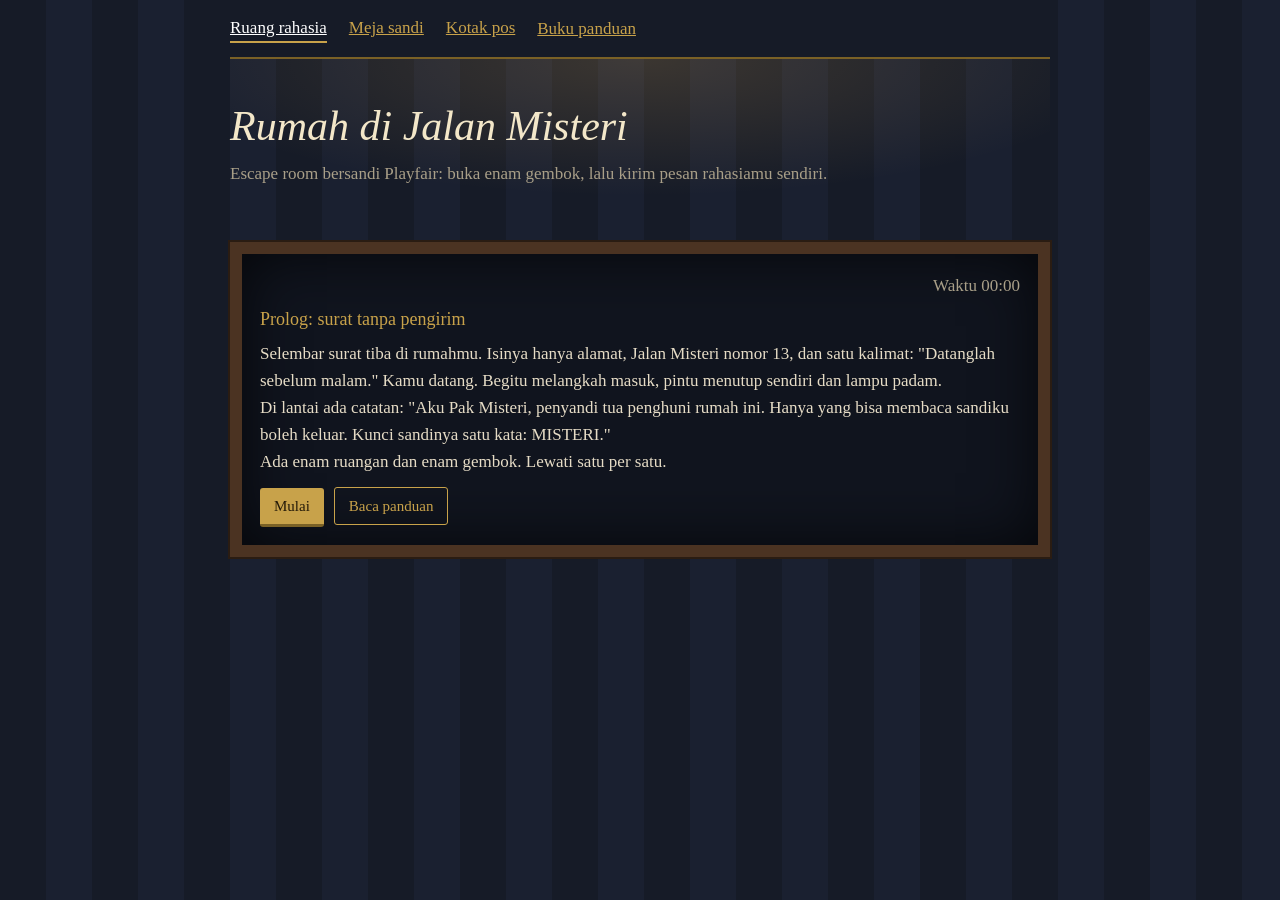
==== commit c45a5b29: "Split into three pages, add README, exit code, best time, accent handling index.html (escape room), " ====
--- a/index.html
+++ b/index.html
@@ -4,61 +4,11 @@
 <meta charset="UTF-8">
 <meta name="viewport" content="width=device-width, initial-scale=1">
 <title>Rumah di Jalan Misteri - Escape Room Playfair</title>
-<style>
-:root{--wall:#161b27;--wood:#4b3322;--brass:#c8a24a;--bd:#7a6126;--paper:#e8dcc0;--ink:#2a2118;--wax:#9b2d2d;--tx:#e6dcc6}
-*{box-sizing:border-box;margin:0;padding:0}
-html{scroll-behavior:smooth}
-body{background:repeating-linear-gradient(90deg,#161b27 0 46px,#1a2030 46px 92px);color:var(--tx);font:17px/1.6 Georgia,"Times New Roman",serif;padding:0 14px 70px}
-main{max-width:820px;margin:0 auto}
-nav{position:sticky;top:0;z-index:5;background:#161b27;display:flex;flex-wrap:wrap;gap:4px 22px;padding:14px 0;border-bottom:2px solid var(--bd)}
-a{color:var(--brass)}a:hover{color:#fff}
-:focus-visible{outline:2px solid #fff;outline-offset:2px}
-header{padding:34px 0 8px;background:radial-gradient(ellipse 60% 100% at 50% 0,rgba(255,196,100,.16),transparent)}
-h1{font-size:clamp(26px,6vw,42px);font-weight:400;font-style:italic;color:#f3e7c9}
-.sub{color:#a99f88}
-h2{font-size:22px;font-weight:400;font-style:italic;color:#f3e7c9;margin-bottom:10px}
-h3{font-size:18px;font-weight:400;color:var(--brass);margin:6px 0}
-section{margin-top:46px}
-.room{border:12px solid var(--wood);outline:2px solid #2a1c12;background:#10141e;padding:18px;box-shadow:inset 0 0 60px rgba(0,0,0,.7)}
-.bar{display:flex;justify-content:space-between;align-items:flex-end;color:#a99f88}
-#prog{display:flex;gap:12px}
-.lk{display:block;width:22px;height:17px;margin-top:11px;background:#555;border-radius:2px;position:relative}
-.lk::before{content:"";position:absolute;left:3px;top:-10px;width:12px;height:11px;border:3px solid #555;border-bottom:0;border-radius:8px 8px 0 0}
-.lk.now{background:var(--brass)}.lk.now::before{border-color:var(--brass)}
-.lk.done{background:var(--bd)}.lk.done::before{border-color:var(--bd);transform:translate(7px,-3px) rotate(28deg)}
-#log{height:150px;overflow-y:auto;margin:10px 0;padding:8px 12px;border-left:3px solid var(--bd);background:rgba(0,0,0,.25);font-size:15px}
-#log p{margin-bottom:6px}.ok{color:#9fd08a}.amb{color:#f0c36a}
-.pair{display:flex;gap:22px;flex-wrap:wrap;align-items:flex-start;margin:14px 0}
-.note{flex:1 1 250px;background:var(--paper);color:var(--ink);padding:14px 16px;font-family:"Courier New",monospace;box-shadow:3px 4px 0 rgba(0,0,0,.5);transform:rotate(-1deg)}
-.note b{display:block;font-size:clamp(20px,5vw,28px);letter-spacing:.3em;word-break:break-all;margin-top:4px}
-.grid{flex:0 0 auto}
-.mx{display:grid;grid-template-columns:repeat(5,34px);gap:2px;border:3px solid var(--bd);padding:4px;background:#0b0e15;margin-top:4px}
-.mx span{text-align:center;line-height:32px;height:34px;background:#1d2434;font-family:"Courier New",monospace;color:#f3e7c9}
-label{display:block;margin:14px 0 4px;color:#a99f88;font-size:15px}
-input,textarea{width:100%;font:inherit;padding:8px 10px;border-radius:2px;text-transform:uppercase;letter-spacing:.1em}
-.room input{background:#2a2113;color:#f3e7c9;border:2px solid var(--brass);font-family:"Courier New",monospace;font-size:20px;letter-spacing:.25em}
-.paper{background:var(--paper);color:var(--ink);padding:18px 20px;border-top:6px solid var(--wax);box-shadow:3px 4px 0 rgba(0,0,0,.5)}
-.paper label{color:#6b5d44}.paper h2{color:var(--ink)}
-.paper input,.paper textarea{background:#f7f0dc;color:var(--ink);border:1px solid #8a7a58;font-family:"Courier New",monospace}
-textarea{min-height:76px;resize:vertical}
-button{font:inherit;font-size:15px;background:var(--brass);color:#241a08;border:0;border-bottom:3px solid var(--bd);border-radius:3px;padding:6px 14px;margin:12px 10px 0 0;cursor:pointer}
-button:hover{background:#e2bd62}
-button.alt{background:transparent;color:var(--brass);border:1px solid var(--brass)}
-.paper button.alt{color:#5a4511;border-color:#5a4511}
-.err{min-height:1.5em;margin-top:8px;color:#ff8a7a}.paper .err{color:#9b2d2d}
-.out{border:1px dashed #8a7a58;padding:8px;margin:4px 0 8px;min-height:2.4em;word-break:break-all;font-family:"Courier New",monospace;letter-spacing:.2em}
-.paper .mx{border-color:#8a7a58;background:#c9bc9a}.paper .mx span{background:#e8dcc0;color:var(--ink)}
-.book{background:#241a12;border:1px solid var(--bd);padding:16px 20px;background-image:repeating-linear-gradient(transparent 0 26px,rgba(200,162,74,.12) 26px 27px)}
-pre{white-space:pre-wrap;font:15px/27px "Courier New",monospace;color:#e6dcc6}
-.hintbox{margin-top:12px;padding:8px 12px;border-left:3px solid var(--brass);background:rgba(200,162,74,.14);color:#f0c36a}.hintbox:empty{display:none}.nv{background:none;border:0;color:var(--brass);text-decoration:underline;padding:0;margin:0;font:inherit;cursor:pointer}.nv:hover{background:none;color:#fff}
-dialog{margin:auto;max-width:640px;width:calc(100% - 24px);max-height:86vh;overflow:auto;background:#241a12;color:var(--tx);border:6px solid var(--wood);outline:2px solid var(--brass);padding:18px 20px}
-dialog::backdrop{background:rgba(5,7,12,.82)}dialog h2{color:#f3e7c9}dialog ol{padding-left:22px;margin-bottom:10px}
-#share,#inc{display:none}
-</style>
+<link rel="stylesheet" href="style.css">
 </head>
 <body>
 <main>
-<nav><a href="#misi">Ruang rahasia</a><a href="#kirim">Meja sandi</a><a href="#masuk">Kotak pos</a><button id="pbtn" class="nv">Buku panduan</button></nav>
+<nav><a href="index.html" class="on" aria-current="page">Ruang rahasia</a><a href="kirim.html">Meja sandi</a><a href="terima.html">Kotak pos</a><button id="pbtn" class="nv">Buku panduan</button></nav>
 <header><h1>Rumah di Jalan Misteri</h1>
 <p class="sub">Escape room bersandi Playfair: buka enam gembok, lalu kirim pesan rahasiamu sendiri.</p></header>
 
@@ -86,47 +36,22 @@
 </div>
 <div id="win" hidden>
 <h3>Pintu terbuka, kamu bebas.</h3>
-<p>Pak Misteri muncul dari balik pintu: "Kamu membaca sandiku dengan baik. Sekarang balaslah. Tulis pesanmu di Meja sandi, kirim lewat link, dan jangan lupa kuncinya."</p>
+<p>Pak Misteri muncul dari balik pintu: "Kamu membaca sandiku dengan baik. Sekarang balaslah. Tulis pesanmu di <a href="kirim.html">Meja sandi</a>, kirim lewat link, dan jangan lupa kuncinya."</p>
+<p>Kode keluar: <span class="xc" id="xc"></span></p>
 <p>Waktu: <b id="wt"></b>. Petunjuk dipakai: <b id="wh"></b>.</p>
+<p class="best" id="wb"></p>
 <button id="again">Main lagi</button>
 </div>
 </div>
 </section>
-
-<section id="kirim"><div class="paper">
-<h2>Meja sandi: tulis dan segel pesan</h2>
-<label for="sk">Kunci rahasia (sepakati dengan penerima)</label>
-<input id="sk" value="MISTERI" autocomplete="off" spellcheck="false">
-<div class="mx" id="sm"></div>
-<label for="sp">Pesan asli</label>
-<textarea id="sp" placeholder="Tulis pesanmu..." spellcheck="false"></textarea>
-<button id="enc">Enkripsi</button><button id="cpe" class="alt">Salin</button><button id="mk" class="alt">Buat link pengiriman</button>
-<div class="err" id="se"></div>
-<label>Ciphertext</label><div class="out" id="so">-</div>
-<label>Pasangan huruf setelah diproses</label><div class="out" id="sd">-</div>
-<div id="share"><label for="sl">Link pesan. Kunci tidak ikut di dalamnya, kirim lewat jalur lain.</label><input id="sl" readonly style="text-transform:none;letter-spacing:0"><button id="cpl" class="alt">Salin link</button></div>
-</div></section>
-
-<section id="masuk"><div class="paper">
-<h2>Kotak pos: pesan masuk</h2>
-<div id="inc"><b>Ada surat baru lewat link.</b> Masukkan kunci untuk membukanya.</div>
-<label for="rc">Ciphertext</label>
-<textarea id="rc" placeholder="Tempel ciphertext..." spellcheck="false"></textarea>
-<label for="rk">Kunci</label>
-<input id="rk" autocomplete="off" spellcheck="false">
-<div class="mx" id="rm"></div>
-<button id="dec">Dekripsi</button><button id="cpd" class="alt">Salin</button>
-<div class="err" id="re"></div>
-<label>Hasil mentah</label><div class="out" id="rr">-</div>
-<label>Tebakan bersih (X sisipan dibuang, bisa keliru)</label><div class="out" id="rb">-</div>
-</div></section>
 
 <dialog id="gd" aria-labelledby="gt"><h2 id="gt">Buku panduan</h2>
 <h3>Cara bermain</h3>
 <ol><li>Tiap ruangan punya kertas sandi. Bacalah dengan grid MISTERI di sebelahnya.</li>
 <li>Ketik hasil dekripsi tanpa spasi lalu tekan Buka gembok. X di akhir jawaban boleh dibuang.</li>
 <li>Petunjuk boleh diminta kapan saja, jumlahnya dicatat di akhir permainan.</li>
-<li>Setelah keluar, pakai Meja sandi untuk mengirim pesan rahasiamu sendiri.</li></ol>
+<li>Di kamar terakhir kamu mendapat kode keluar. Tunjukkan ke teman sekelas sebagai bukti.</li>
+<li>Setelah keluar, pakai halaman Meja sandi untuk mengirim pesan rahasiamu sendiri.</li></ol>
 <h3>Cara kerja Playfair</h3><div class="book"><pre>1. Grid 5x5: tulis kunci tanpa huruf ganda, lanjutkan dengan sisa alfabet. I dan J satu sel.
    Kunci MISTERI:
    M I S T E
@@ -152,28 +77,8 @@
 Dipakai untuk belajar, bukan untuk melindungi data nyata.</pre></div>
 <button id="gclose">Tutup</button></dialog>
 </main>
+<script src="shared.js"></script>
 <script>
-const $=i=>document.getElementById(i);
-const norm=s=>s.toUpperCase().replace(/[^A-Z]/g,'').replace(/J/g,'I');
-class PF{
-constructor(k){this.key=norm(k);if(!this.key)throw new Error('Kunci harus berisi minimal satu huruf.');
-const L=[...new Set(this.key)];for(let i=65;i<91;i++){const c=String.fromCharCode(i);if(c!=='J'&&!L.includes(c))L.push(c)}
-this.m=[];this.p={};for(let r=0;r<5;r++){this.m[r]=[];for(let c=0;c<5;c++){const h=L[r*5+c];this.m[r][c]=h;this.p[h]={r,c}}}}
-prepare(t){t=norm(t);let o='';for(let i=0;i<t.length;i++){o+=t[i];if(i+1<t.length){if(t[i]===t[i+1])o+='X';else{o+=t[i+1];i++}}}if(o.length%2)o+='X';return o}
-tr(t,d){let o='';for(let i=0;i<t.length;i+=2){const a=this.p[t[i]],b=this.p[t[i+1]],m=this.m;
-if(a.r===b.r){o+=m[a.r][(a.c+d+5)%5]+m[b.r][(b.c+d+5)%5]}
-else if(a.c===b.c){o+=m[(a.r+d+5)%5][a.c]+m[(b.r+d+5)%5][b.c]}
-else o+=m[a.r][b.c]+m[b.r][a.c]}return o}
-encrypt(t){const p=this.prepare(t);if(!p.replace(/X/g,''))throw new Error('Pesan harus berisi minimal satu huruf.');return this.tr(p,1)}
-decrypt(t){const c=norm(t);if(!c)throw new Error('Ciphertext kosong.');if(c.length%2)throw new Error('Ciphertext tidak valid: jumlah huruf harus genap.');
-for(let i=0;i<c.length;i+=2)if(c[i]===c[i+1])throw new Error('Ciphertext tidak valid: ada pasangan huruf kembar ('+c[i]+c[i+1]+').');
-return this.tr(c,-1)}}
-const clean=s=>{let o='';for(let i=0;i<s.length;i++){if(s[i]==='X'&&i>0&&i<s.length-1&&s[i-1]===s[i+1])continue;o+=s[i]}return o.replace(/X$/,'')};
-function mx(id,pf){const e=$(id);e.innerHTML='';if(!pf)return;pf.m.forEach(r=>r.forEach(h=>{const s=document.createElement('span');s.textContent=h;e.appendChild(s)}))}
-function copy(t,btn){const done=()=>{const o=btn.textContent;btn.textContent='Tersalin';setTimeout(()=>btn.textContent=o,1200)};
-if(navigator.clipboard&&window.isSecureContext)navigator.clipboard.writeText(t).then(done,()=>fb(t,done));else fb(t,done)}
-function fb(t,done){const a=document.createElement('textarea');a.value=t;document.body.appendChild(a);a.select();try{document.execCommand('copy');done()}catch(e){}a.remove()}
-
 /* jawaban disimpan sebagai hash, bukan teks */
 function H(s){let a=0xdeadbeef,b=0x41c6ce57;s='ctc:'+s;for(let i=0;i<s.length;i++){const c=s.charCodeAt(i);a=Math.imul(a^c,2654435761);b=Math.imul(b^c,1597334677)}
 a=Math.imul(a^(a>>>16),2246822507)^Math.imul(b^(b>>>13),3266489909);b=Math.imul(b^(b>>>16),2246822507)^Math.imul(a^(a>>>13),3266489909);return(4294967296*(2097151&b)+(a>>>0)).toString(16)}
@@ -185,13 +90,15 @@
 {t:'Ruang Cermin',d:'Catatan menyebut benda kaca yang bisa membuka rahasia ruangan.',c:'DTFRMO',h:'54040f63ea4ed',hi:['Benda yang memantulkan bayangan.','Biasanya ada di lemari rias.','6 huruf.'],n:'Cermin memantulkan tulisan di dinding: sebuah gambar kompas.'},
 {t:'Ruang Kompas',d:'Tulisan di dinding menunjukkan arah menuju pintu keluar.',c:'QEBABW',h:'3d8114e1043dc',hi:['Salah satu mata angin.','Lawan dari selatan.','5 huruf.'],n:'Pintu keluar ketemu di dinding itu, tetapi terkunci kode digital.'},
 {t:'Pintu Keluar',d:'Satu kode terakhir terpasang di pintu.',c:'DSCBBS',h:'133f402f178ac8',hi:['Keadaan setelah keluar dari sini.','Lawan kata dari terjebak.','5 huruf, artinya free.'],n:''}];
-let cur=0,hi=0,used=0,t0=0,tick=null,lock=false;
+let cur=0,hi=0,used=0,t0=0,tick=null,lock=false,got=[];
 const log=(m,c)=>{const p=document.createElement('p');p.textContent=m;if(c)p.className=c;$('log').appendChild(p);$('log').scrollTop=1e9};
-const clock=()=>{const s=Math.floor((Date.now()-t0)/1000);return String(Math.floor(s/60)).padStart(2,'0')+':'+String(s%60).padStart(2,'0')};
+const secs=()=>Math.floor((Date.now()-t0)/1000);
+const fmt=s=>String(Math.floor(s/60)).padStart(2,'0')+':'+String(s%60).padStart(2,'0');
+const clock=()=>{const s=secs();return String(Math.floor(s/60)).padStart(2,'0')+':'+String(s%60).padStart(2,'0')};
 function load(){const r=ROOMS[cur];hi=0;lock=false;$('ct').textContent=r.c;$('rt').textContent='Ruangan '+(cur+1)+': '+r.t;$('ans').value='';$('fb').textContent='';$('hb').textContent='';hintUI();
 $('prog').innerHTML=ROOMS.map((_,i)=>'<i class="lk '+(i<cur?'done':i==cur?'now':'')+'"></i>').join('');
 log(r.t+': '+r.d);$('ans').focus()}
-function begin(){cur=0;used=0;t0=Date.now();clearInterval(tick);tick=setInterval(()=>$('timer').textContent='Waktu '+clock(),1000);
+function begin(){cur=0;used=0;got=[];t0=Date.now();clearInterval(tick);tick=setInterval(()=>$('timer').textContent='Waktu '+clock(),1000);
 $('intro').hidden=true;$('win').hidden=true;$('game').hidden=false;$('log').innerHTML='';mx('gm',KEY);load()}
 const gd=$('gd');let seen=0,pend=0;
 const openG=()=>{$('gclose').textContent=pend?'Mengerti, mulai misi':'Tutup';gd.showModal()};
@@ -202,39 +109,17 @@
 gd.addEventListener('click',e=>{if(e.target===gd)gd.close()});
 function submit(){if(lock)return;const a=norm($('ans').value),f=$('fb'),r=ROOMS[cur];
 if(!a){f.className='err';f.textContent='Jawaban kosong. Ketik hasil dekripsi dulu.';return}
-if(H(a)===r.h||H(a.replace(/X$/,''))===r.h){f.className='err ok';f.textContent='Gembok terbuka.';lock=true;
+if(H(a)===r.h||H(a.replace(/X$/,''))===r.h){f.className='err ok';f.textContent='Gembok terbuka.';lock=true;got.push(a.replace(/X$/,''));
 if(cur<ROOMS.length-1){log(r.n,'ok');setTimeout(()=>{cur++;load()},900)}
-else setTimeout(()=>{clearInterval(tick);$('game').hidden=true;$('win').hidden=false;$('wt').textContent=clock();$('wh').textContent=used},700)}
+else setTimeout(()=>{clearInterval(tick);const s=secs();$('game').hidden=true;$('win').hidden=false;$('wt').textContent=fmt(s);$('wh').textContent=used;$('xc').textContent=got.map(x=>x[0]).join('');
+let b=null;try{b=+localStorage.getItem('pf-best')||null}catch(e){}
+const nb=!b||s<b;if(nb){try{localStorage.setItem('pf-best',s)}catch(e){}b=s}
+$('wb').textContent=(nb?'Rekor baru! ':'')+'Waktu terbaik di perangkat ini: '+fmt(b)},700)}
 else{f.className='err';f.textContent='Gembok tidak terbuka. "'+a+'" bukan jawabannya. Cek lagi grid sandi dan aturannya.'}}
 $('sub').onclick=submit;$('ans').addEventListener('keydown',e=>{if(e.key==='Enter')submit()});
 const hintUI=()=>{$('hint').textContent='Minta petunjuk ('+(ROOMS[cur].hi.length-hi)+')'};
 $('hint').onclick=()=>{const r=ROOMS[cur];let m;if(hi<r.hi.length){m='Petunjuk '+(hi+1)+' dari '+r.hi.length+': '+r.hi[hi];hi++;used++}else m='Petunjuk habis. Pakai grid sandi dan aturan di buku panduan.';$('hb').textContent=m;log(m,'amb');hintUI()};
 $('again').onclick=()=>{$('timer').textContent='Waktu 00:00';$('start').click()};
-
-/* pengirim */
-let sp;
-function sk(){try{sp=new PF($('sk').value);mx('sm',sp);$('se').textContent='';return true}catch(e){sp=null;mx('sm');$('se').textContent=e.message;return false}}
-$('sk').oninput=sk;
-$('enc').onclick=()=>{if(!sk())return;try{const t=$('sp').value;$('so').textContent=sp.encrypt(t);
-const p=sp.prepare(t);$('sd').textContent=p.match(/../g).join(' ');$('se').textContent=''}catch(e){$('se').textContent=e.message}};
-$('cpe').onclick=e=>{const t=$('so').textContent;if(t!=='-')copy(t,e.target)};
-$('mk').onclick=()=>{const t=$('so').textContent;if(t==='-'){$('se').textContent='Enkripsi pesan dulu sebelum membuat link.';return}
-$('sl').value=location.href.split('#')[0]+'#pesan='+t;$('share').style.display='block'};
-$('cpl').onclick=e=>copy($('sl').value,e.target);
-
-/* penerima */
-let rp;
-function rk(){try{rp=new PF($('rk').value);mx('rm',rp);$('re').textContent='';return true}catch(e){rp=null;mx('rm');if($('rk').value)$('re').textContent=e.message;return false}}
-$('rk').oninput=rk;
-$('dec').onclick=()=>{if(!rk()){$('re').textContent='Masukkan kunci yang valid.';return}
-try{const r=rp.decrypt($('rc').value);$('rr').textContent=r;$('rb').textContent=clean(r);$('re').textContent=''}
-catch(e){$('re').textContent=e.message;$('rr').textContent='-';$('rb').textContent='-'}};
-$('cpd').onclick=e=>{const t=$('rb').textContent;if(t!=='-')copy(t,e.target)};
-function hash(){const m=location.hash.match(/^#pesan=([A-Za-z]+)$/);if(!m)return;
-$('rc').value=m[1].toUpperCase();$('inc').hidden=false;$('masuk').scrollIntoView();$('rk').focus()}
-addEventListener('hashchange',hash);
-
-sk();rk();hash();
 </script>
 </body>
 </html>
--- a/style.css
+++ b/style.css
@@ -0,0 +1,54 @@
+:root{--wall:#161b27;--wood:#4b3322;--brass:#c8a24a;--bd:#7a6126;--paper:#e8dcc0;--ink:#2a2118;--wax:#9b2d2d;--tx:#e6dcc6}
+*{box-sizing:border-box;margin:0;padding:0}
+html{scroll-behavior:smooth}
+body{background:repeating-linear-gradient(90deg,#161b27 0 46px,#1a2030 46px 92px);color:var(--tx);font:17px/1.6 Georgia,"Times New Roman",serif;padding:0 14px 70px}
+main{max-width:820px;margin:0 auto}
+nav{position:sticky;top:0;z-index:5;background:#161b27;display:flex;flex-wrap:wrap;gap:4px 22px;padding:14px 0;border-bottom:2px solid var(--bd)}
+a{color:var(--brass)}a:hover{color:#fff}
+:focus-visible{outline:2px solid #fff;outline-offset:2px}
+header{padding:34px 0 8px;background:radial-gradient(ellipse 60% 100% at 50% 0,rgba(255,196,100,.16),transparent)}
+h1{font-size:clamp(26px,6vw,42px);font-weight:400;font-style:italic;color:#f3e7c9}
+.sub{color:#a99f88}
+h2{font-size:22px;font-weight:400;font-style:italic;color:#f3e7c9;margin-bottom:10px}
+h3{font-size:18px;font-weight:400;color:var(--brass);margin:6px 0}
+section{margin-top:46px}
+.room{border:12px solid var(--wood);outline:2px solid #2a1c12;background:#10141e;padding:18px;box-shadow:inset 0 0 60px rgba(0,0,0,.7)}
+.bar{display:flex;justify-content:space-between;align-items:flex-end;color:#a99f88}
+#prog{display:flex;gap:12px}
+.lk{display:block;width:22px;height:17px;margin-top:11px;background:#555;border-radius:2px;position:relative}
+.lk::before{content:"";position:absolute;left:3px;top:-10px;width:12px;height:11px;border:3px solid #555;border-bottom:0;border-radius:8px 8px 0 0}
+.lk.now{background:var(--brass)}.lk.now::before{border-color:var(--brass)}
+.lk.done{background:var(--bd)}.lk.done::before{border-color:var(--bd);transform:translate(7px,-3px) rotate(28deg)}
+#log{height:150px;overflow-y:auto;margin:10px 0;padding:8px 12px;border-left:3px solid var(--bd);background:rgba(0,0,0,.25);font-size:15px}
+#log p{margin-bottom:6px}.ok{color:#9fd08a}.amb{color:#f0c36a}
+.pair{display:flex;gap:22px;flex-wrap:wrap;align-items:flex-start;margin:14px 0}
+.note{flex:1 1 250px;background:var(--paper);color:var(--ink);padding:14px 16px;font-family:"Courier New",monospace;box-shadow:3px 4px 0 rgba(0,0,0,.5);transform:rotate(-1deg)}
+.note b{display:block;font-size:clamp(20px,5vw,28px);letter-spacing:.3em;word-break:break-all;margin-top:4px}
+.grid{flex:0 0 auto}
+.mx{display:grid;grid-template-columns:repeat(5,34px);gap:2px;border:3px solid var(--bd);padding:4px;background:#0b0e15;margin-top:4px}
+.mx span{text-align:center;line-height:32px;height:34px;background:#1d2434;font-family:"Courier New",monospace;color:#f3e7c9}
+label{display:block;margin:14px 0 4px;color:#a99f88;font-size:15px}
+input,textarea{width:100%;font:inherit;padding:8px 10px;border-radius:2px;text-transform:uppercase;letter-spacing:.1em}
+.room input{background:#2a2113;color:#f3e7c9;border:2px solid var(--brass);font-family:"Courier New",monospace;font-size:20px;letter-spacing:.25em}
+.paper{background:var(--paper);color:var(--ink);padding:18px 20px;border-top:6px solid var(--wax);box-shadow:3px 4px 0 rgba(0,0,0,.5)}
+.paper label{color:#6b5d44}.paper h2{color:var(--ink)}
+.paper input,.paper textarea{background:#f7f0dc;color:var(--ink);border:1px solid #8a7a58;font-family:"Courier New",monospace}
+textarea{min-height:76px;resize:vertical}
+button{font:inherit;font-size:15px;background:var(--brass);color:#241a08;border:0;border-bottom:3px solid var(--bd);border-radius:3px;padding:6px 14px;margin:12px 10px 0 0;cursor:pointer}
+button:hover{background:#e2bd62}
+button.alt{background:transparent;color:var(--brass);border:1px solid var(--brass)}
+.paper button.alt{color:#5a4511;border-color:#5a4511}
+.err{min-height:1.5em;margin-top:8px;color:#ff8a7a}.paper .err{color:#9b2d2d}
+.out{border:1px dashed #8a7a58;padding:8px;margin:4px 0 8px;min-height:2.4em;word-break:break-all;font-family:"Courier New",monospace;letter-spacing:.2em}
+.paper .mx{border-color:#8a7a58;background:#c9bc9a}.paper .mx span{background:#e8dcc0;color:var(--ink)}
+.book{background:#241a12;border:1px solid var(--bd);padding:16px 20px;background-image:repeating-linear-gradient(transparent 0 26px,rgba(200,162,74,.12) 26px 27px)}
+pre{white-space:pre-wrap;font:15px/27px "Courier New",monospace;color:#e6dcc6}
+.hintbox{margin-top:12px;padding:8px 12px;border-left:3px solid var(--brass);background:rgba(200,162,74,.14);color:#f0c36a}.hintbox:empty{display:none}.nv{background:none;border:0;color:var(--brass);text-decoration:underline;padding:0;margin:0;font:inherit;cursor:pointer}.nv:hover{background:none;color:#fff}
+dialog{margin:auto;max-width:640px;width:calc(100% - 24px);max-height:86vh;overflow:auto;background:#241a12;color:var(--tx);border:6px solid var(--wood);outline:2px solid var(--brass);padding:18px 20px}
+dialog::backdrop{background:rgba(5,7,12,.82)}dialog h2{color:#f3e7c9}dialog ol{padding-left:22px;margin-bottom:10px}
+#share,#inc{display:none}
+#inc.show{display:block}
+nav a.on{color:#fff;border-bottom:2px solid var(--brass)}
+details{margin-top:16px}summary{cursor:pointer;color:#5a4511}
+.xc{font:700 26px 'Courier New',monospace;letter-spacing:.3em;color:#f3e7c9}
+.best{color:#a99f88;font-size:15px}
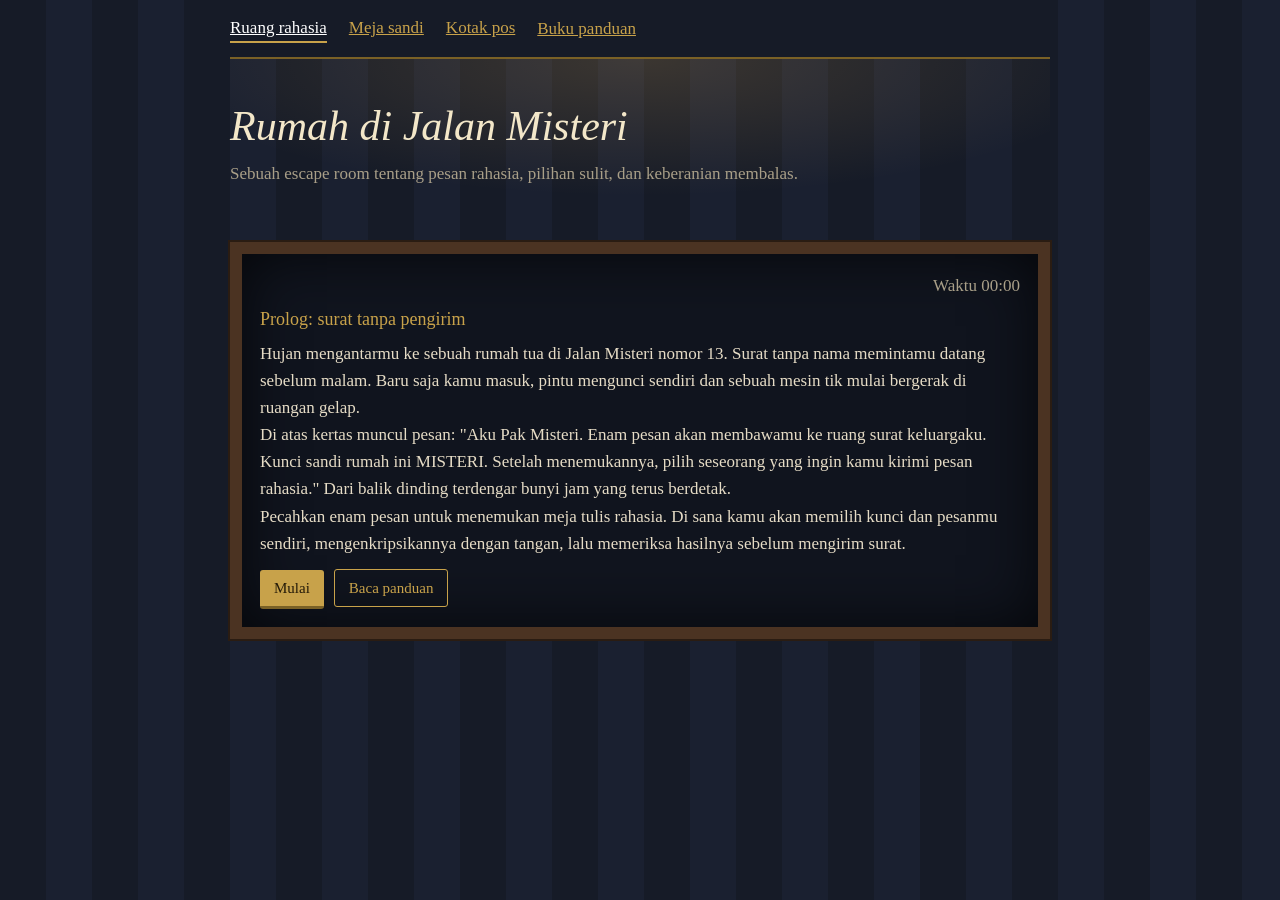
==== commit a674d2c3: "Connect encryption challenge to escape room" ====
--- a/index.html
+++ b/index.html
@@ -10,49 +10,43 @@
 <main>
 <nav><a href="index.html" class="on" aria-current="page">Ruang rahasia</a><a href="kirim.html">Meja sandi</a><a href="terima.html">Kotak pos</a><button id="pbtn" class="nv">Buku panduan</button></nav>
 <header><h1>Rumah di Jalan Misteri</h1>
-<p class="sub">Escape room bersandi Playfair: buka enam gembok, lalu kirim pesan rahasiamu sendiri.</p></header>
+<p class="sub">Sebuah escape room tentang pesan rahasia, pilihan sulit, dan keberanian membalas.</p></header>
 
 <section id="misi">
 <div class="room">
-<div class="bar"><div id="prog"></div><span id="timer">Waktu 00:00</span></div>
+<div class="bar"><div id="prog" role="progressbar" aria-label="Progress enam pesan" aria-valuemin="0" aria-valuemax="6" aria-valuenow="0"></div><span id="timer">Waktu 00:00</span></div>
 <div id="intro">
 <h3>Prolog: surat tanpa pengirim</h3>
-<p>Selembar surat tiba di rumahmu. Isinya hanya alamat, Jalan Misteri nomor 13, dan satu kalimat: "Datanglah sebelum malam." Kamu datang. Begitu melangkah masuk, pintu menutup sendiri dan lampu padam.</p>
-<p>Di lantai ada catatan: "Aku Pak Misteri, penyandi tua penghuni rumah ini. Hanya yang bisa membaca sandiku boleh keluar. Kunci sandinya satu kata: MISTERI."</p>
-<p>Ada enam ruangan dan enam gembok. Lewati satu per satu.</p>
+<p>Hujan mengantarmu ke sebuah rumah tua di Jalan Misteri nomor 13. Surat tanpa nama memintamu datang sebelum malam. Baru saja kamu masuk, pintu mengunci sendiri dan sebuah mesin tik mulai bergerak di ruangan gelap.</p>
+<p>Di atas kertas muncul pesan: "Aku Pak Misteri. Enam pesan akan membawamu ke ruang surat keluargaku. Kunci sandi rumah ini MISTERI. Setelah menemukannya, pilih seseorang yang ingin kamu kirimi pesan rahasia." Dari balik dinding terdengar bunyi jam yang terus berdetak.</p>
+<p>Pecahkan enam pesan untuk menemukan meja tulis rahasia. Di sana kamu akan memilih kunci dan pesanmu sendiri, mengenkripsikannya dengan tangan, lalu memeriksa hasilnya sebelum mengirim surat.</p>
 <button id="start">Mulai</button><button id="pb0" class="alt">Baca panduan</button>
 </div>
 <div id="game" hidden>
+<div id="decryptTask">
 <h3 id="rt"></h3>
 <div id="log" aria-live="polite"></div>
 <div class="pair">
 <div class="note">Kertas sandi:<b id="ct"></b></div>
 <div class="grid"><span class="sub">Grid sandi MISTERI (I = J)</span><div class="mx" id="gm"></div></div>
 </div>
-<label for="ans">Ketik hasil dekripsi untuk membuka gembok (tanpa spasi)</label>
+<label for="ans">Dekripsikan pesannya, lalu ketik jawaban untuk membuka gembok</label>
 <input id="ans" autocomplete="off" spellcheck="false">
+<p class="field-note">Spasi tidak perlu diketik. Jika jawaban berakhir dengan X sisipan, X boleh dihilangkan.</p>
 <button id="sub">Buka gembok</button><button id="hint" class="alt">Minta petunjuk</button><button id="pb2" class="alt">Buka panduan</button>
 <div class="hintbox" id="hb" aria-live="polite"></div><div class="err" id="fb" role="status"></div>
-</div>
-<div id="win" hidden>
-<h3>Pintu terbuka, kamu bebas.</h3>
-<p>Pak Misteri muncul dari balik pintu: "Kamu membaca sandiku dengan baik. Sekarang balaslah. Tulis pesanmu di <a href="kirim.html">Meja sandi</a>, kirim lewat link, dan jangan lupa kuncinya."</p>
-<p>Kode keluar: <span class="xc" id="xc"></span></p>
-<p>Waktu: <b id="wt"></b>. Petunjuk dipakai: <b id="wh"></b>.</p>
-<p class="best" id="wb"></p>
-<button id="again">Main lagi</button>
 </div>
 </div>
 </section>
 
 <dialog id="gd" aria-labelledby="gt"><h2 id="gt">Buku panduan</h2>
 <h3>Cara bermain</h3>
-<ol><li>Tiap ruangan punya kertas sandi. Bacalah dengan grid MISTERI di sebelahnya.</li>
-<li>Ketik hasil dekripsi tanpa spasi lalu tekan Buka gembok. X di akhir jawaban boleh dibuang.</li>
-<li>Petunjuk boleh diminta kapan saja, jumlahnya dicatat di akhir permainan.</li>
-<li>Di kamar terakhir kamu mendapat kode keluar. Tunjukkan ke teman sekelas sebagai bukti.</li>
-<li>Setelah keluar, pakai halaman Meja sandi untuk mengirim pesan rahasiamu sendiri.</li></ol>
-<h3>Cara kerja Playfair</h3><div class="book"><pre>1. Grid 5x5: tulis kunci tanpa huruf ganda, lanjutkan dengan sisa alfabet. I dan J satu sel.
+<ol><li>Baca pesan di tiap ruangan menggunakan grid MISTERI. Cari kata yang cocok dengan cerita.</li>
+<li>Ketik hasil dekripsi tanpa spasi, lalu tekan Buka gembok. Spasi dan tanda baca diabaikan; X sisipan di akhir boleh dihilangkan.</li>
+<li>Petunjuk menjelaskan langkah sandi untuk pesan yang sedang kamu pecahkan. Jumlah yang dipakai dicatat.</li>
+<li>Enam pesan akan membuka meja sandi. Di sana kamu membuat grid dengan kata kunci pilihanmu, menulis pesan, lalu mengetik hasil enkripsi sendiri untuk diperiksa.</li>
+<li>Jika hasil benar, kirim ciphertext lewat Kotak Pos. Pemain lain membuka link dan memakai kunci yang kamu kirim terpisah.</li></ol>
+<h3>Cara kerja Playfair</h3><div class="book"><pre>1. Grid 5x5: tulis kunci tanpa huruf ganda, lanjutkan dengan sisa alfabet. I dan J memakai satu kotak.
    Kunci MISTERI:
    M I S T E
    R A B C D
@@ -61,17 +55,19 @@
    V W X Y Z
 
 2. Siapkan teks: buang non-huruf, J jadi I, pecah jadi pasangan.
-   Huruf kembar dalam satu pasangan disisipi X. Jumlah ganjil ditambah X di akhir.
+    Jika ada huruf kembar dalam satu pasangan, sisipkan X (atau Q untuk XX).
+    Jika tersisa satu huruf, tambahkan X (atau Q jika huruf terakhir X).
    LAMPU -> LA MP UX
 
 3. Enkripsi tiap pasangan:
    baris sama : ambil huruf di kanan (ME -> IM)
    kolom sama : ambil huruf di bawah (SH -> BP)
    persegi    : tukar kolom (LA -> GD)
-   LAMPU -> GDSNPZ
+    Enkripsi: LAMPU -> GDSNPZ
+    Dekripsi: GDSNPZ -> LAMPUX (X akhir boleh dibuang)
 
-4. Dekripsi: baris ke kiri, kolom ke atas, persegi sama seperti enkripsi.
-   X sisipan dibuang manual, program hanya menebak.
+4. Untuk dekripsi, baris bergerak ke kiri dan kolom ke atas; aturan persegi tetap sama.
+   Huruf sisipan tidak selalu bisa diketahui dengan pasti. Hasil bersih adalah tebakan.
 
 Playfair adalah sandi klasik (1854) dan mudah dipecahkan komputer.
 Dipakai untuk belajar, bukan untuk melindungi data nyata.</pre></div>
@@ -84,22 +80,23 @@
 a=Math.imul(a^(a>>>16),2246822507)^Math.imul(b^(b>>>13),3266489909);b=Math.imul(b^(b>>>16),2246822507)^Math.imul(a^(a>>>13),3266489909);return(4294967296*(2097151&b)+(a>>>0)).toString(16)}
 const KEY=new PF('MISTERI');
 const ROOMS=[
-{t:'Ruang Gelap',d:'Gelap gulita. Di meja dekat kakimu ada secarik kertas lusuh berisi deretan huruf.',c:'GDSNPZ',h:'bbee43f530445',hi:['Kamu butuh cahaya untuk melihat.','Benda penerang di langit-langit.','5 huruf.'],n:'Saklar ditemukan. Lampu menyala dan kamu berada di ruang kerja tua.'},
-{t:'Ruang Kerja',d:'Rak buku berdebu memenuhi dinding. Di meja ada catatan sandi lain.',c:'DPLQIMABPS',h:'38e6e81eb8fba',hi:['Lihat rak buku di sekitarmu.','Ada satu buku yang warnanya mencolok.','Dua kata digabung: benda + warna, 9 huruf.'],n:'Di dalam buku itu terselip peta menuju sesuatu yang tersembunyi.'},
-{t:'Ruang Tersembunyi',d:'Peta menunjuk ke balik dinding. Ada pesan lain yang harus dipecahkan.',c:'GQICHY',h:'113be689dace2e',hi:['Gambar di dalam buku menunjukkan sebuah benda.','Benda persegi untuk menyimpan sesuatu.','5 huruf.'],n:'Di balik bata longgar ada kotak kayu berisi catatan tentang benda kaca.'},
-{t:'Ruang Cermin',d:'Catatan menyebut benda kaca yang bisa membuka rahasia ruangan.',c:'DTFRMO',h:'54040f63ea4ed',hi:['Benda yang memantulkan bayangan.','Biasanya ada di lemari rias.','6 huruf.'],n:'Cermin memantulkan tulisan di dinding: sebuah gambar kompas.'},
-{t:'Ruang Kompas',d:'Tulisan di dinding menunjukkan arah menuju pintu keluar.',c:'QEBABW',h:'3d8114e1043dc',hi:['Salah satu mata angin.','Lawan dari selatan.','5 huruf.'],n:'Pintu keluar ketemu di dinding itu, tetapi terkunci kode digital.'},
-{t:'Pintu Keluar',d:'Satu kode terakhir terpasang di pintu.',c:'DSCBBS',h:'133f402f178ac8',hi:['Keadaan setelah keluar dari sini.','Lawan kata dari terjebak.','5 huruf, artinya free.'],n:''}];
+{t:'Ruang Gelap',d:'Gelap gulita. Di atas meja, selembar kertas terselip di bawah mesin tik yang masih hangat.',c:'GDSNPZ',h:'bbee43f530445',hi:['Pisahkan ciphertext menjadi GD · SN · PZ. Dekripsikan satu pasangan setiap kali.','GD tidak satu baris atau kolom. Gunakan aturan persegi: ambil sudut lain pada baris yang sama.','GD menjadi LA. Terapkan cara yang sama pada SN dan PZ; X terakhir adalah huruf pengisi.'],n:'Lampu menyala. Sebuah gramofon berderak hidup dan suara Pak Misteri berbisik, "Kalau kau mendengar ini, berarti pesanku masih bisa dibaca."'},
+{t:'Ruang Kerja',d:'Di ruang kerja, rak-rak penuh buku menutupi dinding. Satu laci meja terkunci oleh pesan sandi.',c:'DPLQIMABPS',h:'38e6e81eb8fba',hi:['Pecah ciphertext menjadi DP · LQ · IM · AB · PS.','DP dan LQ memakai aturan persegi. IM dan AB satu baris; PS satu kolom. Saat dekripsi, baris bergerak ke kiri dan kolom ke atas.','DP menjadi BU dan LQ menjadi KU. Lanjutkan tiga pasangan lainnya.'],n:'Di dalam buku terselip peta dengan tanda silang merah. Di baliknya ada tulisan: "Ia menyimpan jalan ke rahasia berikutnya."'},
+{t:'Ruang Tersembunyi',d:'Peta menunjuk ke balik dinding. Dari celah bata terdengar detak jam yang jauh lebih cepat.',c:'GQICHY',h:'113be689dace2e',hi:['Pecah ciphertext menjadi GQ · IC · HY.','GQ membentuk persegi, IC membentuk persegi, sedangkan H dan Y membentuk persegi. Tukar kolom masing-masing pasangan.','GQ menjadi KO. Dekripsikan IC dan HY dengan aturan yang sama; X terakhir adalah pengisi.'],n:'Kotak kayu terbuka. Di dalamnya ada catatan berdebu tentang cermin tua yang konon menyimpan pesan di balik pantulannya.'},
+{t:'Ruang Cermin',d:'Cermin tinggi memenuhi dinding. Di permukaannya muncul kata-kata yang tidak terlihat saat kamu membelakangi kaca.',c:'DTFRMO',h:'54040f63ea4ed',hi:['Pecah ciphertext menjadi DT · FR · MO.','DT dan MO membentuk persegi; FR berada di kolom yang sama. Untuk persegi, tukar kolom; untuk kolom, geser ke atas.','DT menjadi CE. Selesaikan FR dan MO, lalu gabungkan hasilnya.'],n:'Pantulan menunjukkan arah kompas yang tersembunyi di bawah bingkai. Jarum kompas bergerak menunjuk ke pintu keluar.'},
+{t:'Ruang Kompas',d:'Jarum kompas bergetar menunjuk ke utara. Tepat di sana ada pintu besi dengan keypad.',c:'QEBABW',h:'3d8114e1043dc',hi:['Pecah ciphertext menjadi QE · BA · BW.','QE dan BW membentuk persegi. BA berada di satu baris, jadi saat dekripsi geser kedua huruf ke kiri.','QE menjadi UT. Dekripsikan BA dan BW untuk melengkapi kata arah.'],n:'Keypad berbunyi. Pintu besi terbuka, tetapi sebuah gembok tua masih menahan pintu terakhir.'},
+{t:'Pintu Keluar',d:'Pesan terakhir terukir di keypad. Jam berhenti berdetak untuk sesaat.',c:'DSCBBS',h:'133f402f178ac8',hi:['Pecah ciphertext menjadi DS · CB · BS.','DS membentuk persegi, CB satu baris, dan BS satu kolom. Gunakan aturan dekripsi untuk tiap pasangan.','DS menjadi BE. Dekripsikan CB dan BS; X terakhir adalah huruf pengisi.'] ,n:'Gembok terbuka. Sebuah meja tulis rahasia menunggumu. Pilih kunci dan pesanmu sendiri, lalu buktikan kamu bisa mengenkripsinya.'}];
 let cur=0,hi=0,used=0,t0=0,tick=null,lock=false,got=[];
 const log=(m,c)=>{const p=document.createElement('p');p.textContent=m;if(c)p.className=c;$('log').appendChild(p);$('log').scrollTop=1e9};
 const secs=()=>Math.floor((Date.now()-t0)/1000);
 const fmt=s=>String(Math.floor(s/60)).padStart(2,'0')+':'+String(s%60).padStart(2,'0');
 const clock=()=>{const s=secs();return String(Math.floor(s/60)).padStart(2,'0')+':'+String(s%60).padStart(2,'0')};
-function load(){const r=ROOMS[cur];hi=0;lock=false;$('ct').textContent=r.c;$('rt').textContent='Ruangan '+(cur+1)+': '+r.t;$('ans').value='';$('fb').textContent='';$('hb').textContent='';hintUI();
-$('prog').innerHTML=ROOMS.map((_,i)=>'<i class="lk '+(i<cur?'done':i==cur?'now':'')+'"></i>').join('');
+function progress(active){$('prog').innerHTML=Array.from({length:ROOMS.length},(_,i)=>'<i class="lk '+(i<active?'done':i===active?'now':'')+'"></i>').join('');$('prog').setAttribute('aria-valuenow',active);$('prog').setAttribute('aria-valuetext',active+' dari '+ROOMS.length+' pesan')}
+function load(){hi=0;lock=false;const r=ROOMS[cur];$('ct').textContent=r.c;$('rt').textContent='Ruangan '+(cur+1)+': '+r.t;$('ans').value='';$('fb').textContent='';$('hb').textContent='';hintUI();progress(cur);
 log(r.t+': '+r.d);$('ans').focus()}
 function begin(){cur=0;used=0;got=[];t0=Date.now();clearInterval(tick);tick=setInterval(()=>$('timer').textContent='Waktu '+clock(),1000);
-$('intro').hidden=true;$('win').hidden=true;$('game').hidden=false;$('log').innerHTML='';mx('gm',KEY);load()}
+try{sessionStorage.removeItem('pf-game-result')}catch(e){}
+$('intro').hidden=true;$('game').hidden=false;$('log').innerHTML='';mx('gm',KEY);load()}
 const gd=$('gd');let seen=0,pend=0;
 const openG=()=>{$('gclose').textContent=pend?'Mengerti, mulai misi':'Tutup';gd.showModal()};
 $('start').onclick=()=>{if(seen)begin();else{seen=1;pend=1;openG()}};
@@ -107,19 +104,17 @@
 $('gclose').onclick=()=>gd.close();
 gd.addEventListener('close',()=>{if(pend){pend=0;begin()}});
 gd.addEventListener('click',e=>{if(e.target===gd)gd.close()});
+function sendToDesk(){clearInterval(tick);const result={code:got.map(x=>x[0]).join(''),startedAt:t0,hints:used};try{sessionStorage.setItem('pf-game-result',JSON.stringify(result))}catch(e){}location.href='kirim.html?challenge=1'}
 function submit(){if(lock)return;const a=norm($('ans').value),f=$('fb'),r=ROOMS[cur];
-if(!a){f.className='err';f.textContent='Jawaban kosong. Ketik hasil dekripsi dulu.';return}
+if(!a){f.className='err';f.textContent='Jawaban kosong. Dekripsikan pesan dulu.';return}
 if(H(a)===r.h||H(a.replace(/X$/,''))===r.h){f.className='err ok';f.textContent='Gembok terbuka.';lock=true;got.push(a.replace(/X$/,''));
-if(cur<ROOMS.length-1){log(r.n,'ok');setTimeout(()=>{cur++;load()},900)}
-else setTimeout(()=>{clearInterval(tick);const s=secs();$('game').hidden=true;$('win').hidden=false;$('wt').textContent=fmt(s);$('wh').textContent=used;$('xc').textContent=got.map(x=>x[0]).join('');
-let b=null;try{b=+localStorage.getItem('pf-best')||null}catch(e){}
-const nb=!b||s<b;if(nb){try{localStorage.setItem('pf-best',s)}catch(e){}b=s}
-$('wb').textContent=(nb?'Rekor baru! ':'')+'Waktu terbaik di perangkat ini: '+fmt(b)},700)}
+log(r.n,'ok');if(cur<ROOMS.length-1)setTimeout(()=>{cur++;load()},900);else setTimeout(sendToDesk,900)}
 else{f.className='err';f.textContent='Gembok tidak terbuka. "'+a+'" bukan jawabannya. Cek lagi grid sandi dan aturannya.'}}
 $('sub').onclick=submit;$('ans').addEventListener('keydown',e=>{if(e.key==='Enter')submit()});
-const hintUI=()=>{$('hint').textContent='Minta petunjuk ('+(ROOMS[cur].hi.length-hi)+')'};
-$('hint').onclick=()=>{const r=ROOMS[cur];let m;if(hi<r.hi.length){m='Petunjuk '+(hi+1)+' dari '+r.hi.length+': '+r.hi[hi];hi++;used++}else m='Petunjuk habis. Pakai grid sandi dan aturan di buku panduan.';$('hb').textContent=m;log(m,'amb');hintUI()};
-$('again').onclick=()=>{$('timer').textContent='Waktu 00:00';$('start').click()};
+const currentHints=()=>ROOMS[cur].hi;
+function hintUI(){$('hint').textContent='Petunjuk langkah ('+(Math.max(0,currentHints().length-hi))+')'}
+function giveHint(){const hints=currentHints();const m=hi<hints.length?'Langkah '+(hi+1)+' dari '+hints.length+': '+hints[hi]:'Petunjuk langkah habis. Buka Buku Panduan untuk melihat aturan umum.';if(hi<hints.length){hi++;used++}$('hb').textContent=m;log(m,'amb');hintUI()}
+$('hint').onclick=giveHint;
 </script>
 </body>
 </html>
--- a/style.css
+++ b/style.css
@@ -44,6 +44,10 @@
 .book{background:#241a12;border:1px solid var(--bd);padding:16px 20px;background-image:repeating-linear-gradient(transparent 0 26px,rgba(200,162,74,.12) 26px 27px)}
 pre{white-space:pre-wrap;font:15px/27px "Courier New",monospace;color:#e6dcc6}
 .hintbox{margin-top:12px;padding:8px 12px;border-left:3px solid var(--brass);background:rgba(200,162,74,.14);color:#f0c36a}.hintbox:empty{display:none}.nv{background:none;border:0;color:var(--brass);text-decoration:underline;padding:0;margin:0;font:inherit;cursor:pointer}.nv:hover{background:none;color:#fff}
+.field-note{color:#a99f88;font-size:14px;margin-top:5px}
+.story-card{margin:12px 0;padding:12px 14px;background:rgba(0,0,0,.22);border-left:3px solid var(--wax);color:var(--tx)}
+.story-card p{margin:0}
+.pair .note{min-height:90px}
 dialog{margin:auto;max-width:640px;width:calc(100% - 24px);max-height:86vh;overflow:auto;background:#241a12;color:var(--tx);border:6px solid var(--wood);outline:2px solid var(--brass);padding:18px 20px}
 dialog::backdrop{background:rgba(5,7,12,.82)}dialog h2{color:#f3e7c9}dialog ol{padding-left:22px;margin-bottom:10px}
 #share,#inc{display:none}
@@ -52,3 +56,4 @@
 details{margin-top:16px}summary{cursor:pointer;color:#5a4511}
 .xc{font:700 26px 'Courier New',monospace;letter-spacing:.3em;color:#f3e7c9}
 .best{color:#a99f88;font-size:15px}
+.mx{width:max-content;max-width:100%}
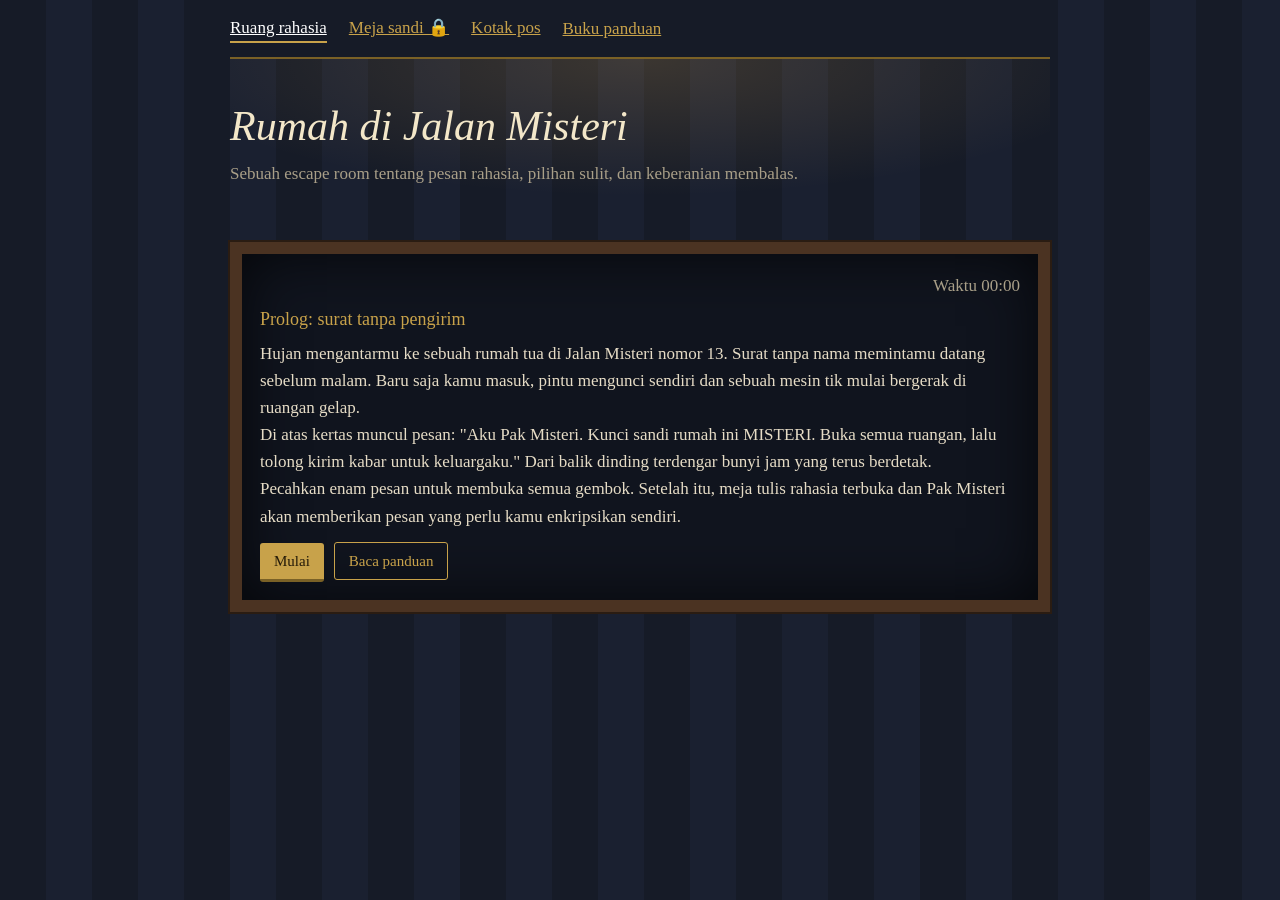
==== commit 0187a494: "Tie cipher challenge to the mystery story" ====
--- a/index.html
+++ b/index.html
@@ -8,7 +8,7 @@
 </head>
 <body>
 <main>
-<nav><a href="index.html" class="on" aria-current="page">Ruang rahasia</a><a href="kirim.html">Meja sandi</a><a href="terima.html">Kotak pos</a><button id="pbtn" class="nv">Buku panduan</button></nav>
+<nav><a href="index.html" class="on" aria-current="page">Ruang rahasia</a><a href="kirim.html" id="deskNav">Meja sandi 🔒</a><a href="terima.html">Kotak pos</a><button id="pbtn" class="nv">Buku panduan</button></nav>
 <header><h1>Rumah di Jalan Misteri</h1>
 <p class="sub">Sebuah escape room tentang pesan rahasia, pilihan sulit, dan keberanian membalas.</p></header>
 
@@ -18,8 +18,9 @@
 <div id="intro">
 <h3>Prolog: surat tanpa pengirim</h3>
 <p>Hujan mengantarmu ke sebuah rumah tua di Jalan Misteri nomor 13. Surat tanpa nama memintamu datang sebelum malam. Baru saja kamu masuk, pintu mengunci sendiri dan sebuah mesin tik mulai bergerak di ruangan gelap.</p>
-<p>Di atas kertas muncul pesan: "Aku Pak Misteri. Enam pesan akan membawamu ke ruang surat keluargaku. Kunci sandi rumah ini MISTERI. Setelah menemukannya, pilih seseorang yang ingin kamu kirimi pesan rahasia." Dari balik dinding terdengar bunyi jam yang terus berdetak.</p>
-<p>Pecahkan enam pesan untuk menemukan meja tulis rahasia. Di sana kamu akan memilih kunci dan pesanmu sendiri, mengenkripsikannya dengan tangan, lalu memeriksa hasilnya sebelum mengirim surat.</p>
+<p>Di atas kertas muncul pesan: "Aku Pak Misteri. Kunci sandi rumah ini MISTERI. Buka semua ruangan, lalu tolong kirim kabar untuk keluargaku." Dari balik dinding terdengar bunyi jam yang terus berdetak.</p>
+<p>Pecahkan enam pesan untuk membuka semua gembok. Setelah itu, meja tulis rahasia terbuka dan Pak Misteri akan memberikan pesan yang perlu kamu enkripsikan sendiri.</p>
+<p id="gateMessage" class="field-note" role="status" hidden></p>
 <button id="start">Mulai</button><button id="pb0" class="alt">Baca panduan</button>
 </div>
 <div id="game" hidden>
@@ -44,8 +45,8 @@
 <ol><li>Baca pesan di tiap ruangan menggunakan grid MISTERI. Cari kata yang cocok dengan cerita.</li>
 <li>Ketik hasil dekripsi tanpa spasi, lalu tekan Buka gembok. Spasi dan tanda baca diabaikan; X sisipan di akhir boleh dihilangkan.</li>
 <li>Petunjuk menjelaskan langkah sandi untuk pesan yang sedang kamu pecahkan. Jumlah yang dipakai dicatat.</li>
-<li>Enam pesan akan membuka meja sandi. Di sana kamu membuat grid dengan kata kunci pilihanmu, menulis pesan, lalu mengetik hasil enkripsi sendiri untuk diperiksa.</li>
-<li>Jika hasil benar, kirim ciphertext lewat Kotak Pos. Pemain lain membuka link dan memakai kunci yang kamu kirim terpisah.</li></ol>
+<li>Meja Sandi tetap terkunci sampai keenam ruangan selesai. Di sana Pak Misteri menitipkan pesan “AKU AMAN” untuk keluarganya. Pilih kata kunci, buat grid, lalu enkripsikan pesan itu.</li>
+<li>Checker memeriksa ciphertext pasangan demi pasangan. Setelah benar, kirim link ciphertext lewat Kotak Pos dan sampaikan kunci grid secara terpisah.</li></ol>
 <h3>Cara kerja Playfair</h3><div class="book"><pre>1. Grid 5x5: tulis kunci tanpa huruf ganda, lanjutkan dengan sisa alfabet. I dan J memakai satu kotak.
    Kunci MISTERI:
    M I S T E
@@ -79,13 +80,17 @@
 function H(s){let a=0xdeadbeef,b=0x41c6ce57;s='ctc:'+s;for(let i=0;i<s.length;i++){const c=s.charCodeAt(i);a=Math.imul(a^c,2654435761);b=Math.imul(b^c,1597334677)}
 a=Math.imul(a^(a>>>16),2246822507)^Math.imul(b^(b>>>13),3266489909);b=Math.imul(b^(b>>>16),2246822507)^Math.imul(a^(a>>>13),3266489909);return(4294967296*(2097151&b)+(a>>>0)).toString(16)}
 const KEY=new PF('MISTERI');
+const deskNav=$('deskNav');
+const setDeskNav=()=>{let open=false;try{open=sessionStorage.getItem('pf-desk-unlocked')==='1'}catch(e){}deskNav.textContent=open?'Meja sandi':'Meja sandi 🔒'};
+setDeskNav();
+if(new URLSearchParams(location.search).get('locked')==='meja'){$('gateMessage').hidden=false;$('gateMessage').textContent='Meja Sandi masih terkunci. Selesaikan dulu keenam ruangan dan buka semua gembok.'}
 const ROOMS=[
 {t:'Ruang Gelap',d:'Gelap gulita. Di atas meja, selembar kertas terselip di bawah mesin tik yang masih hangat.',c:'GDSNPZ',h:'bbee43f530445',hi:['Pisahkan ciphertext menjadi GD · SN · PZ. Dekripsikan satu pasangan setiap kali.','GD tidak satu baris atau kolom. Gunakan aturan persegi: ambil sudut lain pada baris yang sama.','GD menjadi LA. Terapkan cara yang sama pada SN dan PZ; X terakhir adalah huruf pengisi.'],n:'Lampu menyala. Sebuah gramofon berderak hidup dan suara Pak Misteri berbisik, "Kalau kau mendengar ini, berarti pesanku masih bisa dibaca."'},
 {t:'Ruang Kerja',d:'Di ruang kerja, rak-rak penuh buku menutupi dinding. Satu laci meja terkunci oleh pesan sandi.',c:'DPLQIMABPS',h:'38e6e81eb8fba',hi:['Pecah ciphertext menjadi DP · LQ · IM · AB · PS.','DP dan LQ memakai aturan persegi. IM dan AB satu baris; PS satu kolom. Saat dekripsi, baris bergerak ke kiri dan kolom ke atas.','DP menjadi BU dan LQ menjadi KU. Lanjutkan tiga pasangan lainnya.'],n:'Di dalam buku terselip peta dengan tanda silang merah. Di baliknya ada tulisan: "Ia menyimpan jalan ke rahasia berikutnya."'},
 {t:'Ruang Tersembunyi',d:'Peta menunjuk ke balik dinding. Dari celah bata terdengar detak jam yang jauh lebih cepat.',c:'GQICHY',h:'113be689dace2e',hi:['Pecah ciphertext menjadi GQ · IC · HY.','GQ membentuk persegi, IC membentuk persegi, sedangkan H dan Y membentuk persegi. Tukar kolom masing-masing pasangan.','GQ menjadi KO. Dekripsikan IC dan HY dengan aturan yang sama; X terakhir adalah pengisi.'],n:'Kotak kayu terbuka. Di dalamnya ada catatan berdebu tentang cermin tua yang konon menyimpan pesan di balik pantulannya.'},
 {t:'Ruang Cermin',d:'Cermin tinggi memenuhi dinding. Di permukaannya muncul kata-kata yang tidak terlihat saat kamu membelakangi kaca.',c:'DTFRMO',h:'54040f63ea4ed',hi:['Pecah ciphertext menjadi DT · FR · MO.','DT dan MO membentuk persegi; FR berada di kolom yang sama. Untuk persegi, tukar kolom; untuk kolom, geser ke atas.','DT menjadi CE. Selesaikan FR dan MO, lalu gabungkan hasilnya.'],n:'Pantulan menunjukkan arah kompas yang tersembunyi di bawah bingkai. Jarum kompas bergerak menunjuk ke pintu keluar.'},
 {t:'Ruang Kompas',d:'Jarum kompas bergetar menunjuk ke utara. Tepat di sana ada pintu besi dengan keypad.',c:'QEBABW',h:'3d8114e1043dc',hi:['Pecah ciphertext menjadi QE · BA · BW.','QE dan BW membentuk persegi. BA berada di satu baris, jadi saat dekripsi geser kedua huruf ke kiri.','QE menjadi UT. Dekripsikan BA dan BW untuk melengkapi kata arah.'],n:'Keypad berbunyi. Pintu besi terbuka, tetapi sebuah gembok tua masih menahan pintu terakhir.'},
-{t:'Pintu Keluar',d:'Pesan terakhir terukir di keypad. Jam berhenti berdetak untuk sesaat.',c:'DSCBBS',h:'133f402f178ac8',hi:['Pecah ciphertext menjadi DS · CB · BS.','DS membentuk persegi, CB satu baris, dan BS satu kolom. Gunakan aturan dekripsi untuk tiap pasangan.','DS menjadi BE. Dekripsikan CB dan BS; X terakhir adalah huruf pengisi.'] ,n:'Gembok terbuka. Sebuah meja tulis rahasia menunggumu. Pilih kunci dan pesanmu sendiri, lalu buktikan kamu bisa mengenkripsinya.'}];
+{t:'Pintu Keluar',d:'Pesan terakhir terukir di keypad. Jam berhenti berdetak untuk sesaat.',c:'DSCBBS',h:'133f402f178ac8',hi:['Pecah ciphertext menjadi DS · CB · BS.','DS membentuk persegi, CB satu baris, dan BS satu kolom. Gunakan aturan dekripsi untuk tiap pasangan.','DS menjadi BE. Dekripsikan CB dan BS; X terakhir adalah huruf pengisi.'] ,n:'Semua gembok terbuka. Suara Pak Misteri terdengar jelas: "Keluargaku pasti mengira aku hilang. Aku harus memberi tahu mereka bahwa aku aman. Pesannya sudah kutulis; sekarang sandikan di meja tulis."'}];
 let cur=0,hi=0,used=0,t0=0,tick=null,lock=false,got=[];
 const log=(m,c)=>{const p=document.createElement('p');p.textContent=m;if(c)p.className=c;$('log').appendChild(p);$('log').scrollTop=1e9};
 const secs=()=>Math.floor((Date.now()-t0)/1000);
@@ -95,7 +100,7 @@
 function load(){hi=0;lock=false;const r=ROOMS[cur];$('ct').textContent=r.c;$('rt').textContent='Ruangan '+(cur+1)+': '+r.t;$('ans').value='';$('fb').textContent='';$('hb').textContent='';hintUI();progress(cur);
 log(r.t+': '+r.d);$('ans').focus()}
 function begin(){cur=0;used=0;got=[];t0=Date.now();clearInterval(tick);tick=setInterval(()=>$('timer').textContent='Waktu '+clock(),1000);
-try{sessionStorage.removeItem('pf-game-result')}catch(e){}
+try{sessionStorage.removeItem('pf-game-result');sessionStorage.removeItem('pf-desk-unlocked')}catch(e){}setDeskNav();
 $('intro').hidden=true;$('game').hidden=false;$('log').innerHTML='';mx('gm',KEY);load()}
 const gd=$('gd');let seen=0,pend=0;
 const openG=()=>{$('gclose').textContent=pend?'Mengerti, mulai misi':'Tutup';gd.showModal()};
@@ -104,7 +109,7 @@
 $('gclose').onclick=()=>gd.close();
 gd.addEventListener('close',()=>{if(pend){pend=0;begin()}});
 gd.addEventListener('click',e=>{if(e.target===gd)gd.close()});
-function sendToDesk(){clearInterval(tick);const result={code:got.map(x=>x[0]).join(''),startedAt:t0,hints:used};try{sessionStorage.setItem('pf-game-result',JSON.stringify(result))}catch(e){}location.href='kirim.html?challenge=1'}
+function sendToDesk(){clearInterval(tick);const result={code:got.map(x=>x[0]).join(''),startedAt:t0,hints:used};try{sessionStorage.setItem('pf-game-result',JSON.stringify(result));sessionStorage.setItem('pf-desk-unlocked','1')}catch(e){}setDeskNav();location.href='kirim.html?challenge=1'}
 function submit(){if(lock)return;const a=norm($('ans').value),f=$('fb'),r=ROOMS[cur];
 if(!a){f.className='err';f.textContent='Jawaban kosong. Dekripsikan pesan dulu.';return}
 if(H(a)===r.h||H(a.replace(/X$/,''))===r.h){f.className='err ok';f.textContent='Gembok terbuka.';lock=true;got.push(a.replace(/X$/,''));
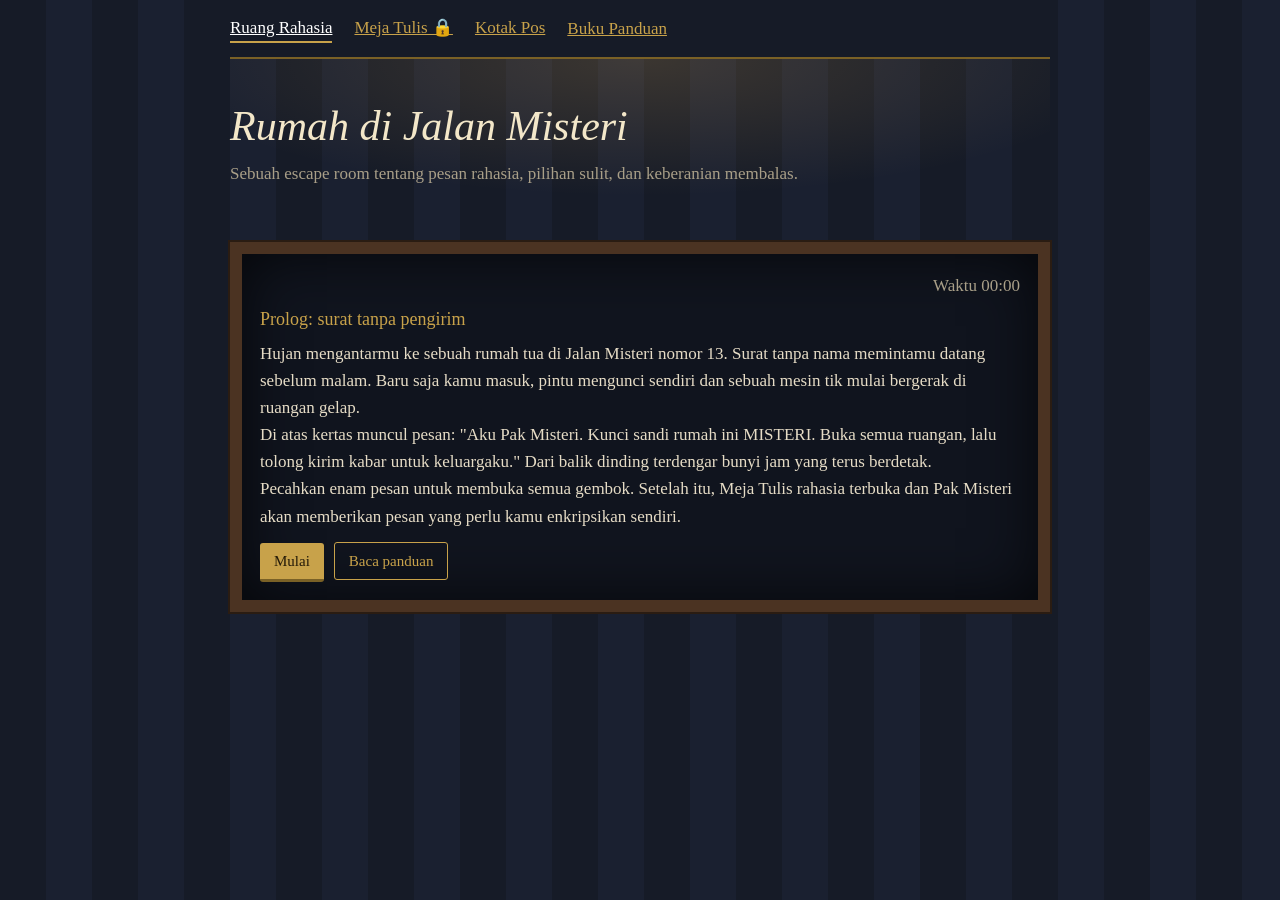
==== commit 9ac7eaaf: "Make mailbox check cipher attempts and teach Playfair visually" ====
--- a/index.html
+++ b/index.html
@@ -8,7 +8,7 @@
 </head>
 <body>
 <main>
-<nav><a href="index.html" class="on" aria-current="page">Ruang rahasia</a><a href="kirim.html" id="deskNav">Meja sandi 🔒</a><a href="terima.html">Kotak pos</a><button id="pbtn" class="nv">Buku panduan</button></nav>
+<nav><a href="index.html" class="on" aria-current="page">Ruang Rahasia</a><a href="kirim.html" id="deskNav">Meja Tulis 🔒</a><a href="terima.html">Kotak Pos</a><button id="pbtn" class="nv">Buku Panduan</button></nav>
 <header><h1>Rumah di Jalan Misteri</h1>
 <p class="sub">Sebuah escape room tentang pesan rahasia, pilihan sulit, dan keberanian membalas.</p></header>
 
@@ -19,7 +19,7 @@
 <h3>Prolog: surat tanpa pengirim</h3>
 <p>Hujan mengantarmu ke sebuah rumah tua di Jalan Misteri nomor 13. Surat tanpa nama memintamu datang sebelum malam. Baru saja kamu masuk, pintu mengunci sendiri dan sebuah mesin tik mulai bergerak di ruangan gelap.</p>
 <p>Di atas kertas muncul pesan: "Aku Pak Misteri. Kunci sandi rumah ini MISTERI. Buka semua ruangan, lalu tolong kirim kabar untuk keluargaku." Dari balik dinding terdengar bunyi jam yang terus berdetak.</p>
-<p>Pecahkan enam pesan untuk membuka semua gembok. Setelah itu, meja tulis rahasia terbuka dan Pak Misteri akan memberikan pesan yang perlu kamu enkripsikan sendiri.</p>
+<p>Pecahkan enam pesan untuk membuka semua gembok. Setelah itu, Meja Tulis rahasia terbuka dan Pak Misteri akan memberikan pesan yang perlu kamu enkripsikan sendiri.</p>
 <p id="gateMessage" class="field-note" role="status" hidden></p>
 <button id="start">Mulai</button><button id="pb0" class="alt">Baca panduan</button>
 </div>
@@ -45,33 +45,39 @@
 <ol><li>Baca pesan di tiap ruangan menggunakan grid MISTERI. Cari kata yang cocok dengan cerita.</li>
 <li>Ketik hasil dekripsi tanpa spasi, lalu tekan Buka gembok. Spasi dan tanda baca diabaikan; X sisipan di akhir boleh dihilangkan.</li>
 <li>Petunjuk menjelaskan langkah sandi untuk pesan yang sedang kamu pecahkan. Jumlah yang dipakai dicatat.</li>
-<li>Meja Sandi tetap terkunci sampai keenam ruangan selesai. Di sana Pak Misteri menitipkan pesan “AKU AMAN” untuk keluarganya. Pilih kata kunci, buat grid, lalu enkripsikan pesan itu.</li>
-<li>Checker memeriksa ciphertext pasangan demi pasangan. Setelah benar, kirim link ciphertext lewat Kotak Pos dan sampaikan kunci grid secara terpisah.</li></ol>
-<h3>Cara kerja Playfair</h3><div class="book"><pre>1. Grid 5x5: tulis kunci tanpa huruf ganda, lanjutkan dengan sisa alfabet. I dan J memakai satu kotak.
-   Kunci MISTERI:
-   M I S T E
-   R A B C D
-   F G H K L
-   N O P Q U
-   V W X Y Z
-
-2. Siapkan teks: buang non-huruf, J jadi I, pecah jadi pasangan.
-    Jika ada huruf kembar dalam satu pasangan, sisipkan X (atau Q untuk XX).
-    Jika tersisa satu huruf, tambahkan X (atau Q jika huruf terakhir X).
-   LAMPU -> LA MP UX
-
-3. Enkripsi tiap pasangan:
-   baris sama : ambil huruf di kanan (ME -> IM)
-   kolom sama : ambil huruf di bawah (SH -> BP)
-   persegi    : tukar kolom (LA -> GD)
-    Enkripsi: LAMPU -> GDSNPZ
-    Dekripsi: GDSNPZ -> LAMPUX (X akhir boleh dibuang)
-
-4. Untuk dekripsi, baris bergerak ke kiri dan kolom ke atas; aturan persegi tetap sama.
-   Huruf sisipan tidak selalu bisa diketahui dengan pasti. Hasil bersih adalah tebakan.
-
-Playfair adalah sandi klasik (1854) dan mudah dipecahkan komputer.
-Dipakai untuk belajar, bukan untuk melindungi data nyata.</pre></div>
+<li>Meja Tulis tetap terkunci sampai keenam ruangan selesai. Di sana Pak Misteri menitipkan pesan “AKU AMAN” untuk keluarganya. Pilih kata kunci, buat grid, lalu enkripsikan pesan itu.</li>
+<li>Masukkan hasil hitunganmu ke Kotak Pos. Jika keluarganya berhasil membacanya, mereka akan membalas suratmu; jika belum, periksa lagi ciphertext di Meja Tulis.</li></ol>
+<h3>1. Susun grid dari kunci</h3>
+<p>Hapus huruf kunci yang berulang, lalu tambahkan alfabet yang belum dipakai. I dan J berbagi satu kotak. Grid contoh ini memakai kunci <b>MISTERI</b>.</p>
+<h3>2. Siapkan pesan menjadi pasangan</h3>
+<p>Ubah huruf menjadi kapital, buang spasi/tanda baca, dan ganti J dengan I. Pisahkan dua-dua dari kiri. Jika dua huruf dalam satu pasangan sama, sisipkan X di antaranya (pakai Q bila hurufnya X). Jika tinggal satu huruf, tambahkan X (atau Q bila huruf terakhir X).</p>
+<p>Contoh: <b>AKU AMAN</b> → <b>AKUAMAN</b> → <b>AK · UA · MA · NX</b>. Huruf X terakhir hanya pengisi karena jumlah huruf pesannya ganjil.</p>
+<h3>3. Pilih arah dan ikuti pasangan di grid</h3>
+<p>Warna emas menandai pasangan yang sedang dikerjakan; merah menandai hasilnya. Tekan tombol untuk melihat aturan sebaris, sekolom, dan persegi.</p>
+<div class="guide-controls" role="group" aria-label="Arah sandi">
+<button id="guideDec" class="alt" type="button" aria-pressed="true">Dekripsi</button>
+<button id="guideEnc" class="alt" type="button" aria-pressed="false">Enkripsi</button>
+</div>
+<div class="guide-layout">
+<div>
+<div class="guide-legend"><span><i class="guide-swatch"></i>Pasangan masuk</span><span><i class="guide-swatch result"></i>Hasil</span></div>
+<div id="guideGrid" role="img" aria-label="Grid Playfair MISTERI dengan pasangan yang disorot"></div>
+</div>
+<div class="guide-work" aria-live="polite">
+<div id="guideCount" class="sub"></div>
+<div class="guide-pair"><div><div id="guideFromLabel" class="sub">Ciphertext</div><div id="guideFrom"></div></div><span aria-hidden="true">→</span><div><div id="guideToLabel" class="sub">Hasil dekripsi</div><div id="guideTo"></div></div></div>
+<p id="guideExplanation"></p>
+<div class="guide-controls"><button id="guidePrev" class="alt" type="button">Pasangan sebelumnya</button><button id="guideNext" type="button">Pasangan berikutnya</button></div>
+<div id="guideProgress" class="guide-result" aria-live="polite"></div>
+</div>
+</div>
+<h3>4. Ingat aturan enkripsi dan dekripsi</h3>
+<ul>
+<li><b>Satu baris:</b> enkripsi geser kedua huruf satu kotak ke kanan; dekripsi geser satu kotak ke kiri. Jika melewati tepi, lanjutkan dari ujung baris yang berlawanan. Contoh: ME → IM; IM → ME.</li>
+<li><b>Satu kolom:</b> enkripsi geser ke bawah; dekripsi geser ke atas. Jika melewati tepi, lanjutkan dari ujung kolom yang berlawanan. Contoh: SH → BP; BP → SH.</li>
+<li><b>Bentuk persegi:</b> tukar kolom, tetapi setiap huruf tetap di baris asalnya. Aturan ini sama untuk enkripsi dan dekripsi. Contoh: LA → GD; GD → LA.</li>
+</ul>
+<p class="field-note">Sesudah dekripsi, X/Q pengisi kadang sulit dibedakan dari huruf asli. Playfair dipakai untuk belajar, bukan untuk melindungi pesan penting.</p>
 <button id="gclose">Tutup</button></dialog>
 </main>
 <script src="shared.js"></script>
@@ -81,9 +87,48 @@
 a=Math.imul(a^(a>>>16),2246822507)^Math.imul(b^(b>>>13),3266489909);b=Math.imul(b^(b>>>16),2246822507)^Math.imul(a^(a>>>13),3266489909);return(4294967296*(2097151&b)+(a>>>0)).toString(16)}
 const KEY=new PF('MISTERI');
 const deskNav=$('deskNav');
-const setDeskNav=()=>{let open=false;try{open=sessionStorage.getItem('pf-desk-unlocked')==='1'}catch(e){}deskNav.textContent=open?'Meja sandi':'Meja sandi 🔒'};
+const setDeskNav=()=>{let open=false;try{open=sessionStorage.getItem('pf-desk-unlocked')==='1'}catch(e){}deskNav.textContent=open?'Meja Tulis':'Meja Tulis 🔒'};
 setDeskNav();
-if(new URLSearchParams(location.search).get('locked')==='meja'){$('gateMessage').hidden=false;$('gateMessage').textContent='Meja Sandi masih terkunci. Selesaikan dulu keenam ruangan dan buka semua gembok.'}
+if(new URLSearchParams(location.search).get('locked')==='meja'){$('gateMessage').hidden=false;$('gateMessage').textContent='Meja Tulis masih terkunci. Selesaikan dulu keenam ruangan dan buka semua gembok.'}
+const GUIDE_ALPHABET='MISTERABCDFGHKLNOPQUVWXYZ';
+const GUIDE_POSITION={};
+[...GUIDE_ALPHABET].forEach((letter,index)=>GUIDE_POSITION[letter]=[Math.floor(index/5),index%5]);
+const GUIDE_EXAMPLES={
+dec:[
+{from:'IM',to:'ME',rule:'baris',explain:'I dan M ada di baris paling atas. Saat dekripsi, geser ke kiri: I → M. M berada di tepi kiri, jadi lanjut dari tepi kanan: M → E. Hasilnya ME.'},
+{from:'BP',to:'SH',rule:'kolom',explain:'B dan P ada di kolom yang sama. Saat dekripsi, geser ke atas: B → S dan P → H. Hasilnya SH.'},
+{from:'GD',to:'LA',rule:'persegi',explain:'G dan D membentuk sudut persegi. Pertahankan baris masing-masing, lalu tukar kolom: G → L dan D → A. Hasilnya LA.'}
+],
+enc:[
+{from:'ME',to:'IM',rule:'baris',explain:'M dan E ada di baris paling atas. Saat enkripsi, geser ke kanan: M → I. E berada di tepi kanan, jadi lanjut dari tepi kiri: E → M. Hasilnya IM.'},
+{from:'SH',to:'BP',rule:'kolom',explain:'S dan H ada di kolom yang sama. Saat enkripsi, geser ke bawah: S → B dan H → P. Hasilnya BP.'},
+{from:'LA',to:'GD',rule:'persegi',explain:'L dan A membentuk sudut persegi. Pertahankan baris masing-masing, lalu tukar kolom: L → G dan A → D. Hasilnya GD.'}
+]};
+let guideMode='dec',guideStep=0;
+function guidePair(id,value){const e=$(id);e.replaceChildren();[...value].forEach(letter=>{const s=document.createElement('strong');s.textContent=letter;e.appendChild(s)})}
+function renderGuide(){
+ const list=GUIDE_EXAMPLES[guideMode],item=list[guideStep],board=$('guideGrid');
+ const from=[...item.from].map(letter=>GUIDE_POSITION[letter]),to=[...item.to].map(letter=>GUIDE_POSITION[letter]);
+ board.replaceChildren();
+ [...GUIDE_ALPHABET].forEach((letter,index)=>{const row=Math.floor(index/5),col=index%5,cell=document.createElement('span');cell.textContent=letter;
+  if(from.some(([r,c])=>r===row&&c===col))cell.classList.add('guide-source');
+  if(to.some(([r,c])=>r===row&&c===col))cell.classList.add('guide-result');
+  if(cell.classList.contains('guide-source')&&cell.classList.contains('guide-result'))cell.classList.add('guide-both');
+  board.appendChild(cell);
+ });
+ $('guideCount').textContent='Contoh '+(guideStep+1)+' dari '+list.length+' · aturan '+item.rule;
+ $('guideFromLabel').textContent=guideMode==='dec'?'Ciphertext':'Teks biasa';
+ $('guideToLabel').textContent=guideMode==='dec'?'Hasil dekripsi':'Ciphertext';
+ guidePair('guideFrom',item.from);guidePair('guideTo',item.to);
+ $('guideExplanation').textContent=item.explain;
+ $('guidePrev').disabled=guideStep===0;$('guideNext').disabled=guideStep===list.length-1;
+ $('guideProgress').textContent='Hasil pasangan: '+list.slice(0,guideStep+1).map(x=>x.to).join(' · ');
+}
+function setGuideMode(mode){guideMode=mode;guideStep=0;$('guideDec').setAttribute('aria-pressed',String(mode==='dec'));$('guideEnc').setAttribute('aria-pressed',String(mode==='enc'));renderGuide()}
+renderGuide();
+$('guideDec').onclick=()=>setGuideMode('dec');$('guideEnc').onclick=()=>setGuideMode('enc');
+$('guidePrev').onclick=()=>{guideStep=Math.max(0,guideStep-1);renderGuide()};
+$('guideNext').onclick=()=>{guideStep=Math.min(2,guideStep+1);renderGuide()};
 const ROOMS=[
 {t:'Ruang Gelap',d:'Gelap gulita. Di atas meja, selembar kertas terselip di bawah mesin tik yang masih hangat.',c:'GDSNPZ',h:'bbee43f530445',hi:['Pisahkan ciphertext menjadi GD · SN · PZ. Dekripsikan satu pasangan setiap kali.','GD tidak satu baris atau kolom. Gunakan aturan persegi: ambil sudut lain pada baris yang sama.','GD menjadi LA. Terapkan cara yang sama pada SN dan PZ; X terakhir adalah huruf pengisi.'],n:'Lampu menyala. Sebuah gramofon berderak hidup dan suara Pak Misteri berbisik, "Kalau kau mendengar ini, berarti pesanku masih bisa dibaca."'},
 {t:'Ruang Kerja',d:'Di ruang kerja, rak-rak penuh buku menutupi dinding. Satu laci meja terkunci oleh pesan sandi.',c:'DPLQIMABPS',h:'38e6e81eb8fba',hi:['Pecah ciphertext menjadi DP · LQ · IM · AB · PS.','DP dan LQ memakai aturan persegi. IM dan AB satu baris; PS satu kolom. Saat dekripsi, baris bergerak ke kiri dan kolom ke atas.','DP menjadi BU dan LQ menjadi KU. Lanjutkan tiga pasangan lainnya.'],n:'Di dalam buku terselip peta dengan tanda silang merah. Di baliknya ada tulisan: "Ia menyimpan jalan ke rahasia berikutnya."'},
@@ -100,7 +145,7 @@
 function load(){hi=0;lock=false;const r=ROOMS[cur];$('ct').textContent=r.c;$('rt').textContent='Ruangan '+(cur+1)+': '+r.t;$('ans').value='';$('fb').textContent='';$('hb').textContent='';hintUI();progress(cur);
 log(r.t+': '+r.d);$('ans').focus()}
 function begin(){cur=0;used=0;got=[];t0=Date.now();clearInterval(tick);tick=setInterval(()=>$('timer').textContent='Waktu '+clock(),1000);
-try{sessionStorage.removeItem('pf-game-result');sessionStorage.removeItem('pf-desk-unlocked')}catch(e){}setDeskNav();
+try{sessionStorage.removeItem('pf-game-result');sessionStorage.removeItem('pf-desk-unlocked');sessionStorage.removeItem('pf-letter-attempt')}catch(e){}setDeskNav();
 $('intro').hidden=true;$('game').hidden=false;$('log').innerHTML='';mx('gm',KEY);load()}
 const gd=$('gd');let seen=0,pend=0;
 const openG=()=>{$('gclose').textContent=pend?'Mengerti, mulai misi':'Tutup';gd.showModal()};
@@ -109,6 +154,7 @@
 $('gclose').onclick=()=>gd.close();
 gd.addEventListener('close',()=>{if(pend){pend=0;begin()}});
 gd.addEventListener('click',e=>{if(e.target===gd)gd.close()});
+if(new URLSearchParams(location.search).get('guide')==='1')openG();
 function sendToDesk(){clearInterval(tick);const result={code:got.map(x=>x[0]).join(''),startedAt:t0,hints:used};try{sessionStorage.setItem('pf-game-result',JSON.stringify(result));sessionStorage.setItem('pf-desk-unlocked','1')}catch(e){}setDeskNav();location.href='kirim.html?challenge=1'}
 function submit(){if(lock)return;const a=norm($('ans').value),f=$('fb'),r=ROOMS[cur];
 if(!a){f.className='err';f.textContent='Jawaban kosong. Dekripsikan pesan dulu.';return}
--- a/style.css
+++ b/style.css
@@ -50,10 +50,23 @@
 .pair .note{min-height:90px}
 dialog{margin:auto;max-width:640px;width:calc(100% - 24px);max-height:86vh;overflow:auto;background:#241a12;color:var(--tx);border:6px solid var(--wood);outline:2px solid var(--brass);padding:18px 20px}
 dialog::backdrop{background:rgba(5,7,12,.82)}dialog h2{color:#f3e7c9}dialog ol{padding-left:22px;margin-bottom:10px}
-#share,#inc{display:none}
-#inc.show{display:block}
 nav a.on{color:#fff;border-bottom:2px solid var(--brass)}
 details{margin-top:16px}summary{cursor:pointer;color:#5a4511}
 .xc{font:700 26px 'Courier New',monospace;letter-spacing:.3em;color:#f3e7c9}
 .best{color:#a99f88;font-size:15px}
 .mx{width:max-content;max-width:100%}
+.button-link{display:inline-block;margin-top:14px;padding:7px 14px;background:var(--brass);color:#241a08;text-decoration:none;border-radius:3px;border-bottom:3px solid var(--bd)}.button-link:hover{background:#e2bd62;color:#241a08}
+#guideGrid{display:grid;grid-template-columns:repeat(5,minmax(30px,1fr));gap:3px;width:min(100%,280px);margin:8px 0}
+#guideGrid span{display:grid;place-items:center;aspect-ratio:1;background:#34303a;color:#f3e7c9;font:500 18px "Courier New",monospace;border-radius:3px}
+#guideGrid span.guide-source{background:#6c5422}
+#guideGrid span.guide-result{background:#7c3737}
+#guideGrid span.guide-both{background:#765d5e}
+.guide-legend{display:flex;flex-wrap:wrap;gap:8px 16px;font-size:14px}
+.guide-legend span{display:inline-flex;align-items:center;gap:6px}
+.guide-swatch{width:14px;height:14px;border-radius:2px;background:#6c5422}.guide-swatch.result{background:#7c3737}
+.guide-layout{display:grid;grid-template-columns:minmax(190px,.8fr) minmax(230px,1.2fr);gap:18px;align-items:start;margin:12px 0}
+.guide-work{display:grid;gap:10px}.guide-pair{display:flex;flex-wrap:wrap;gap:8px;align-items:center}
+.guide-pair strong{display:inline-grid;place-items:center;min-width:42px;min-height:42px;background:#4b3b28;color:#f3e7c9;font:700 21px "Courier New",monospace}
+.guide-controls{display:flex;flex-wrap:wrap;gap:8px;margin:8px 0}
+.guide-result{min-height:1.5em;color:#f0c36a}
+@media(max-width:560px){.guide-layout{grid-template-columns:1fr}}
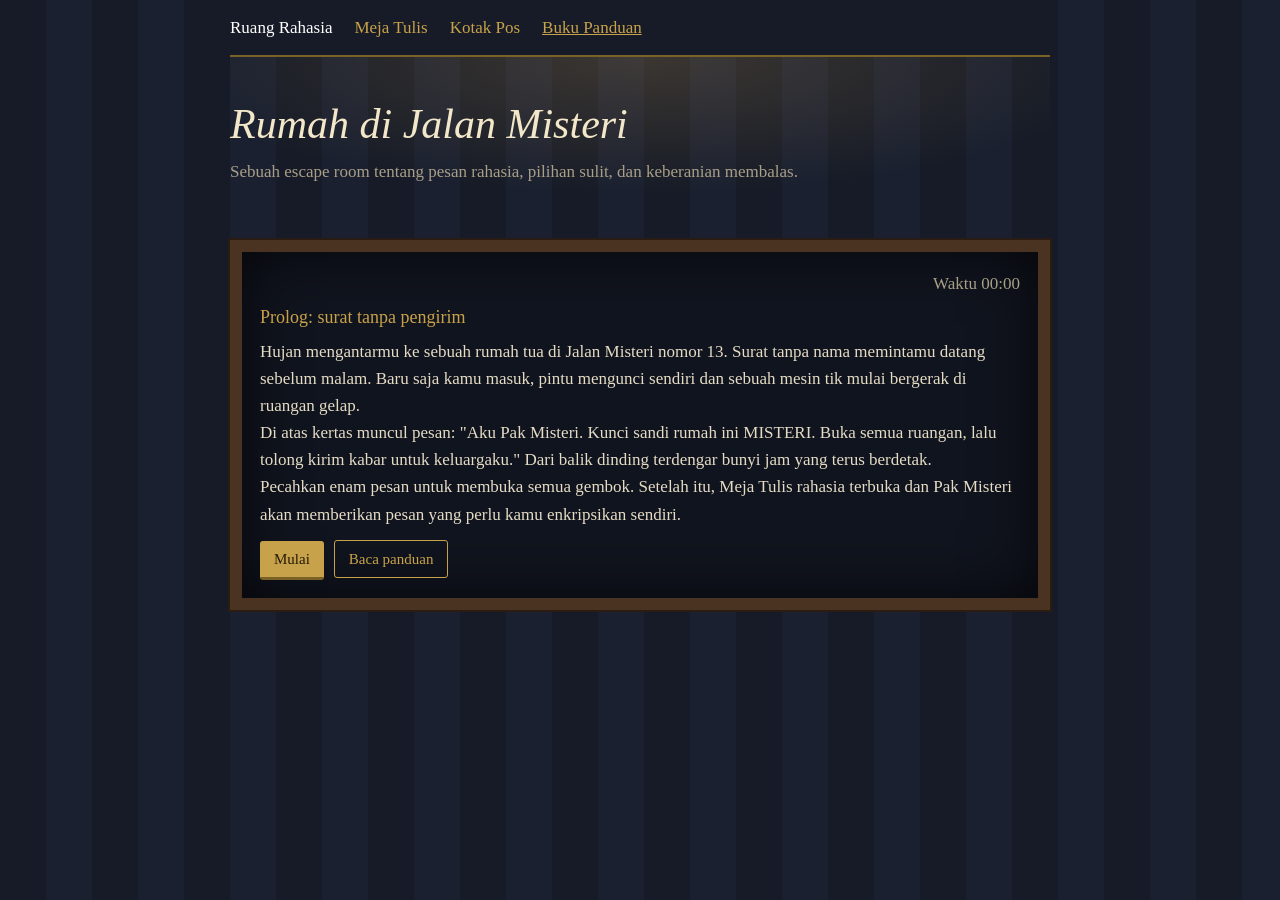
==== commit 1df365f1: "Remove navigation underlines and lock emoji" ====
--- a/index.html
+++ b/index.html
@@ -87,7 +87,7 @@
 a=Math.imul(a^(a>>>16),2246822507)^Math.imul(b^(b>>>13),3266489909);b=Math.imul(b^(b>>>16),2246822507)^Math.imul(a^(a>>>13),3266489909);return(4294967296*(2097151&b)+(a>>>0)).toString(16)}
 const KEY=new PF('MISTERI');
 const deskNav=$('deskNav');
-const setDeskNav=()=>{let open=false;try{open=sessionStorage.getItem('pf-desk-unlocked')==='1'}catch(e){}deskNav.textContent=open?'Meja Tulis':'Meja Tulis 🔒'};
+const setDeskNav=()=>{deskNav.textContent='Meja Tulis'};
 setDeskNav();
 if(new URLSearchParams(location.search).get('locked')==='meja'){$('gateMessage').hidden=false;$('gateMessage').textContent='Meja Tulis masih terkunci. Selesaikan dulu keenam ruangan dan buka semua gembok.'}
 const GUIDE_ALPHABET='MISTERABCDFGHKLNOPQUVWXYZ';
--- a/style.css
+++ b/style.css
@@ -4,6 +4,7 @@
 body{background:repeating-linear-gradient(90deg,#161b27 0 46px,#1a2030 46px 92px);color:var(--tx);font:17px/1.6 Georgia,"Times New Roman",serif;padding:0 14px 70px}
 main{max-width:820px;margin:0 auto}
 nav{position:sticky;top:0;z-index:5;background:#161b27;display:flex;flex-wrap:wrap;gap:4px 22px;padding:14px 0;border-bottom:2px solid var(--bd)}
+nav a{text-decoration:none}
 a{color:var(--brass)}a:hover{color:#fff}
 :focus-visible{outline:2px solid #fff;outline-offset:2px}
 header{padding:34px 0 8px;background:radial-gradient(ellipse 60% 100% at 50% 0,rgba(255,196,100,.16),transparent)}
@@ -50,7 +51,7 @@
 .pair .note{min-height:90px}
 dialog{margin:auto;max-width:640px;width:calc(100% - 24px);max-height:86vh;overflow:auto;background:#241a12;color:var(--tx);border:6px solid var(--wood);outline:2px solid var(--brass);padding:18px 20px}
 dialog::backdrop{background:rgba(5,7,12,.82)}dialog h2{color:#f3e7c9}dialog ol{padding-left:22px;margin-bottom:10px}
-nav a.on{color:#fff;border-bottom:2px solid var(--brass)}
+nav a.on{color:#fff;border-bottom:0}
 details{margin-top:16px}summary{cursor:pointer;color:#5a4511}
 .xc{font:700 26px 'Courier New',monospace;letter-spacing:.3em;color:#f3e7c9}
 .best{color:#a99f88;font-size:15px}
